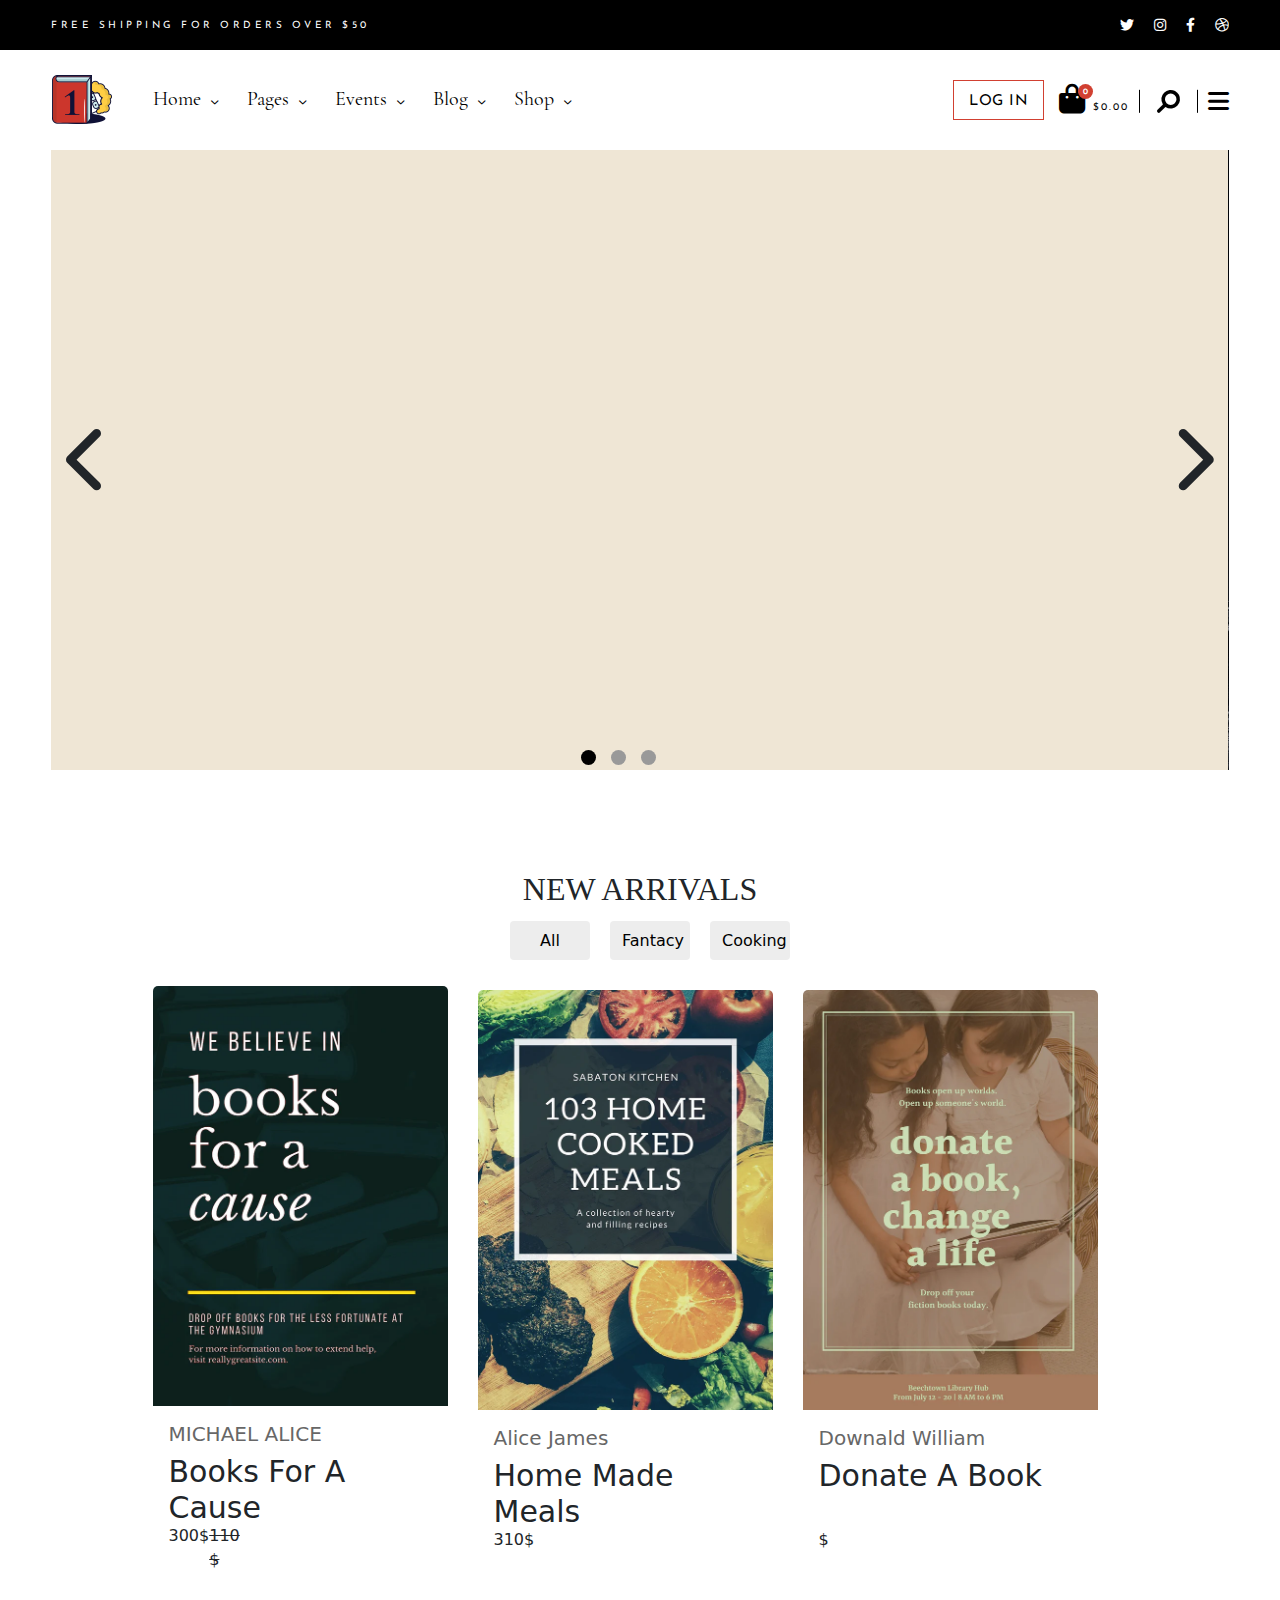
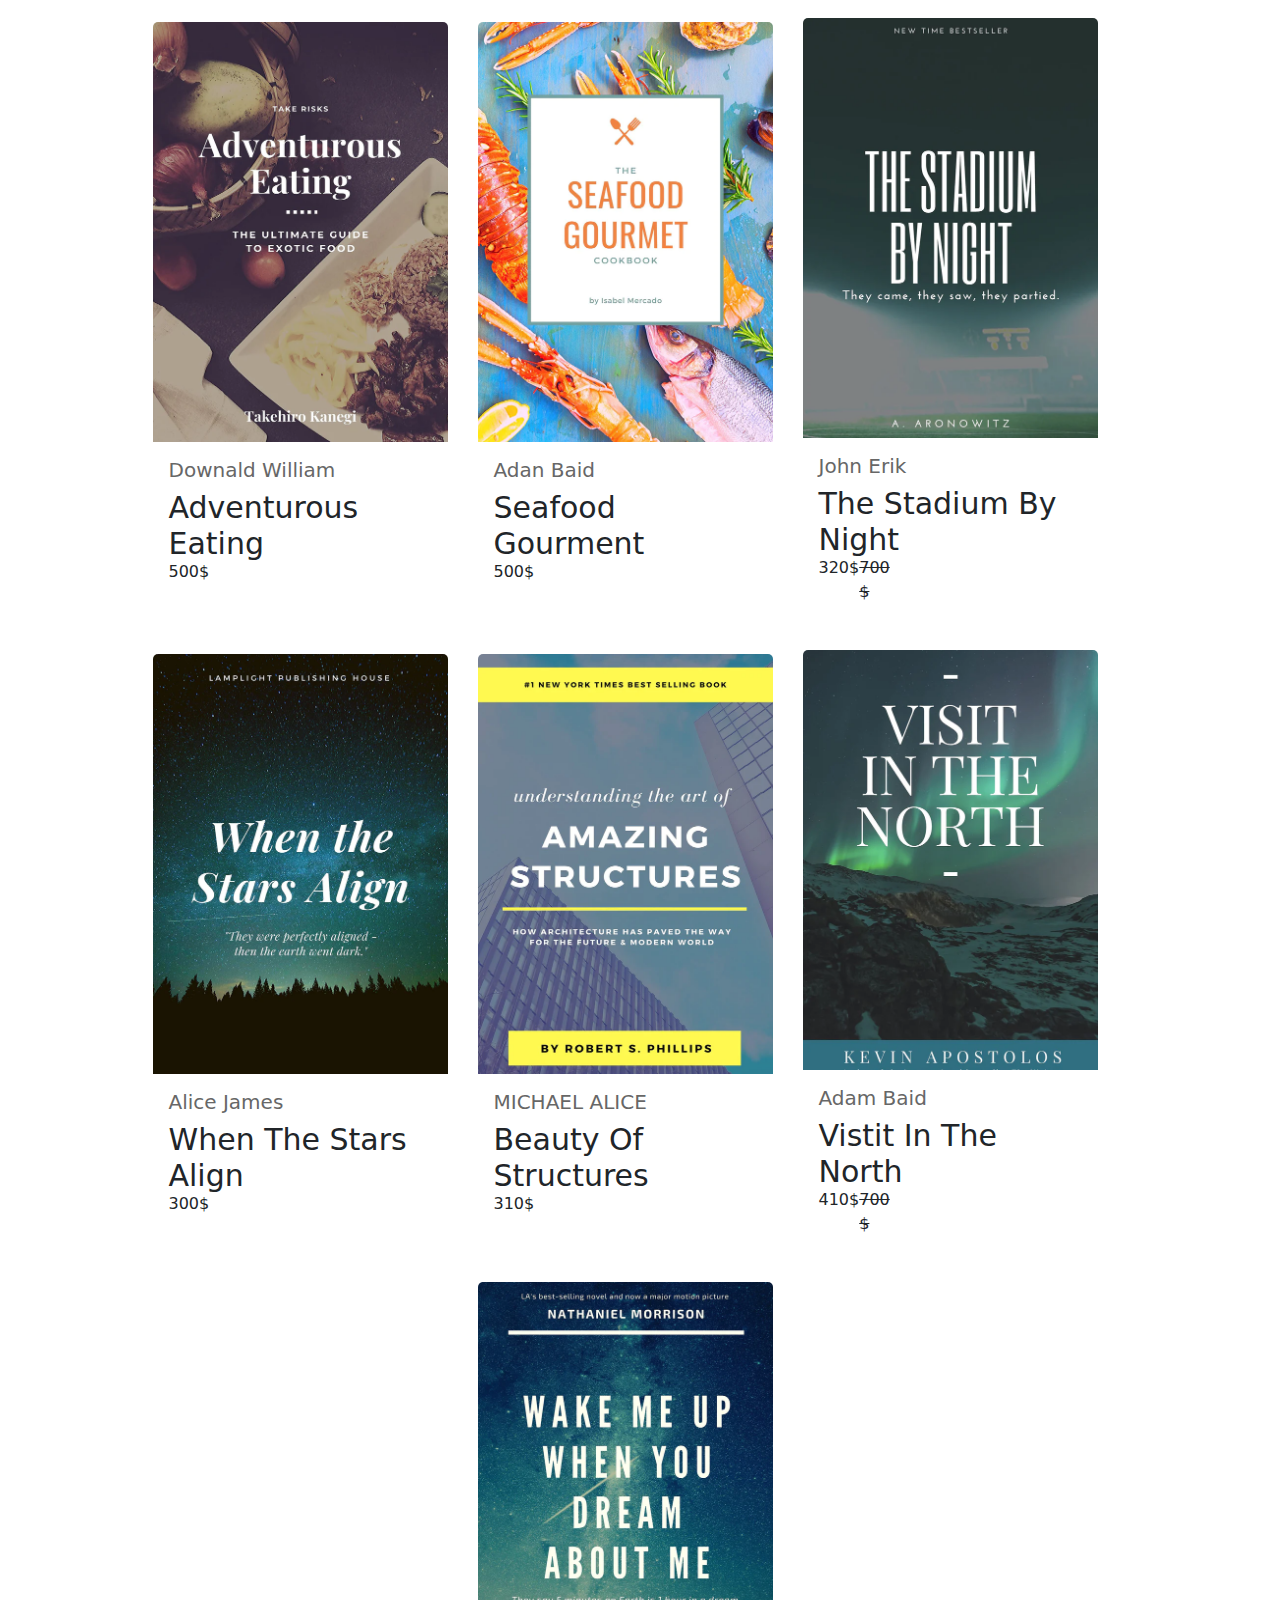
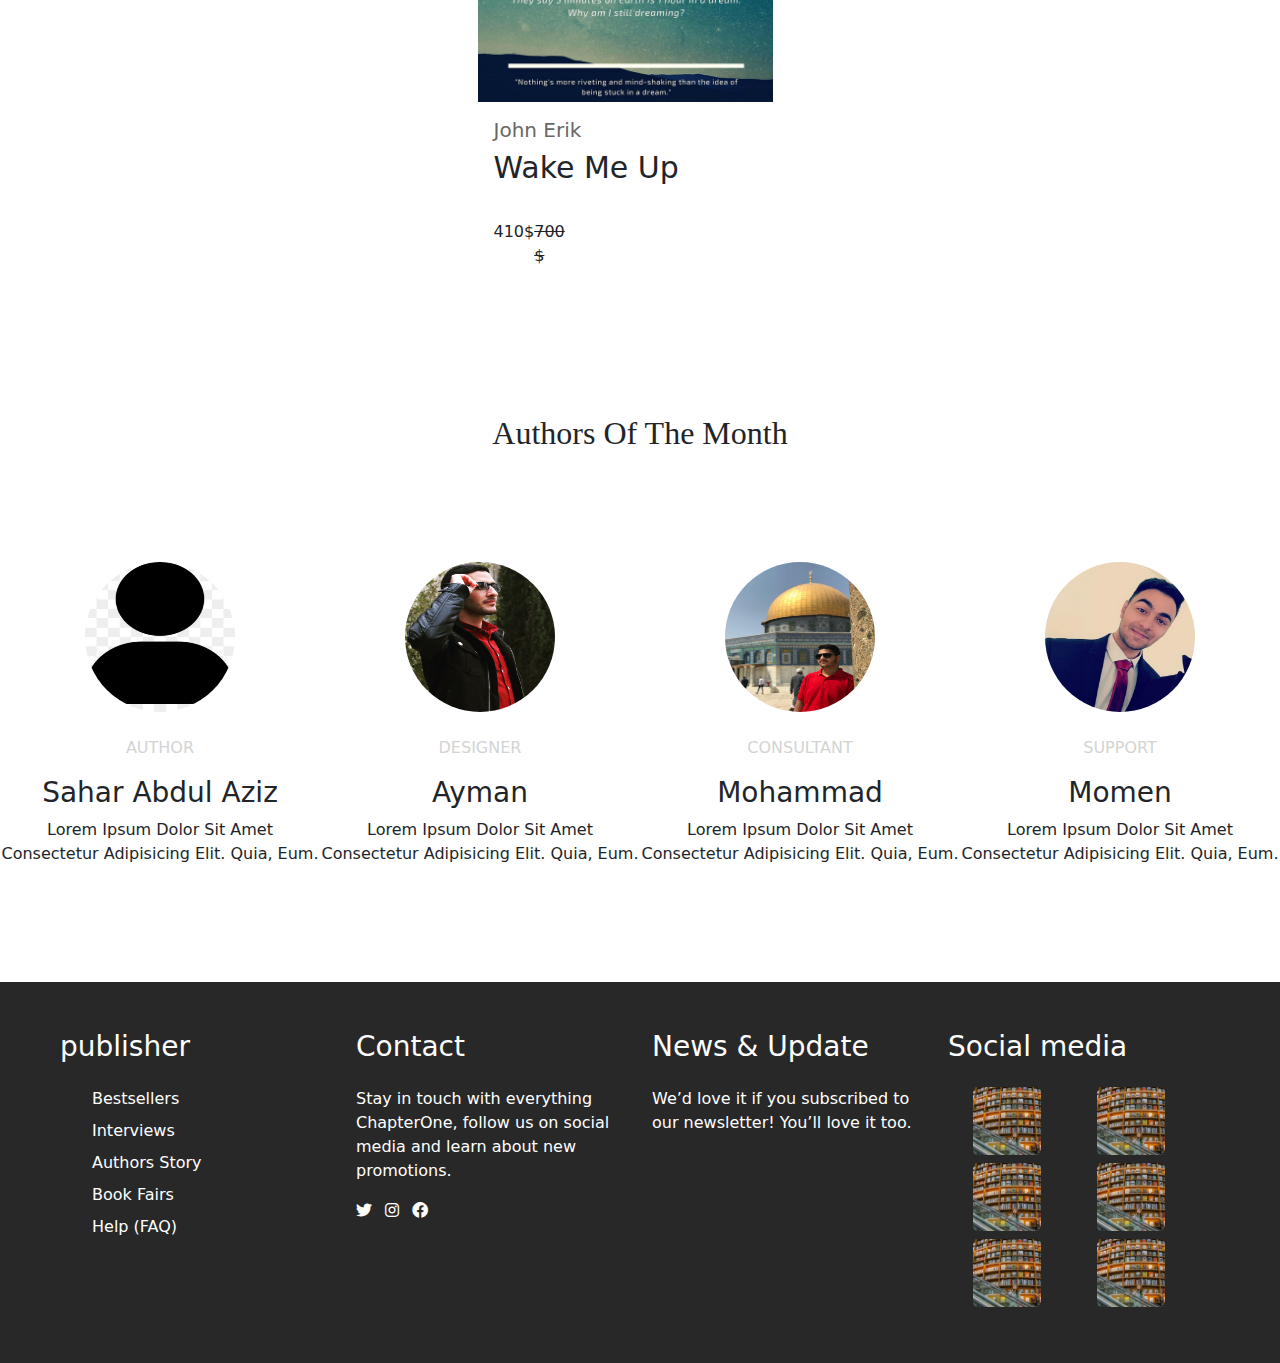
==== bookstore/index.htm @ ba1a552e "book store" ====
<!DOCTYPE html>
<html class="html" lang="en">

<head>
    <meta charset="UTF-8">
    <meta http-equiv="X-UA-Compatible" content="IE=edge">
    <meta name="viewport" content="width=device-width, initial-scale=1.0">
    <title>Bookstore</title>
    <link rel="stylesheet" href="./assets/css/all.min.css">
    <link rel="stylesheet" href="./assets/css/bootstrap.min.css">
    <link rel="stylesheet" href="./assets/css/bookstore-Style.css">
    <link rel="stylesheet" href="./assets/css/style_responsive.css">
    <link rel="stylesheet" href="assets/css/authors.css">
    <!--Custom  Books css -->
    <link rel="stylesheet" href="./assets/css/books.style.css">
    <!--responsive Books custom css-->
    <link rel="stylesheet" href="./assets/css/books.responsive.css">
</head>

<body>
    <div class="dark-overlay"> 
        <header>
            <div class="container-fluid g-0 topBlackLayerContainer">
                <div class="container topBlackLayer">
                    <div><p>free shipping for orders over $50</p></div>
                    <div class="top-Icons">
                        <a href="#"><i class="fa-brands fa-twitter top-icon"></i></a>
                        <a href="#"><i class="fa-brands fa-instagram top-icon"></i></a>
                        <a href="#"><i class="fa-brands fa-facebook-f top-icon"></i></a>
                        <a href="#"><i class="fa-brands fa-dribbble top-icon"></i></a>
                    </div>
                </div>
            </div>
            <div class="container-fluid g-0 navbar-container">
                <nav class="row flex-nowrap g-0 nav-bar-parent">
                    <div class=" brand-img-div">
                        <img class="brand-img" src="img/logo.png">
                    </div>
                    <!-- media qurey-->
                    <div class="sublist-icon-div">
                        <a href="#">
                            <i class="fa-solid fa-bars nav-bar-sublist-icon"></i>
                        </a>
                    </div>
                    <div class="tabs-parent rounded shadow">
                            <div class="tabs-parent-div">
                                <ul class="tabs-list-parent">
                                    <li class="tab-item tab-item-arrow">
                                        <a class="tab-item-link" href="#">home</a>
                                        <div class="home-first-level-sublist-div shadow rounded">
                                            <ul class="home-first-level-sublist-parent">
                                                <li class="home-first-level-sublist-item"><a class="home-first-level-sublist-item-link" href="index.htm">main home</a></li>
                                                <li class="home-first-level-sublist-item"><a class="home-first-level-sublist-item-link" href="#">best selling author</a></li>
                                                <li class="home-first-level-sublist-item"><a class="home-first-level-sublist-item-link" href="#">audiobook home</a></li>
                                                <li class="home-first-level-sublist-item"><a class="home-first-level-sublist-item-link" href="#">children's book</a></li>
                                                <li class="home-first-level-sublist-item"><a class="home-first-level-sublist-item-link" href="#">left menu home</a></li>
                                                <li class="home-first-level-sublist-item"><a class="home-first-level-sublist-item-link" href="#">grid home</a></li>
                                                <li class="home-first-level-sublist-item"><a class="home-first-level-sublist-item-link" href="#">landing</a></li>
                                            </ul>
                                        </div>
                                    </li>
                                    <li class="tab-item tab-item-arrow">
                                        <a class="tab-item-link" href="#">pages</a>
                                        <div class="pages-first-level-sublist-div shadow rounded">
                                            <ul class="pages-first-level-sublist-parent">
                                                <li class="pages-first-level-sublist-item"><a class="pages-first-level-sublist-link" href="#">home panael</a></li>
                                                <li class="pages-first-level-sublist-item"><a class="pages-first-level-sublist-link" href="#">our events</a></li>
                                                <li class="pages-first-level-sublist-item"><a class="pages-first-level-sublist-link" href="#">coming soon</a></li>
                                                <li class="pages-first-level-sublist-item"><a class="pages-first-level-sublist-link" href="#">order page</a></li>
                                                <li class="pages-first-level-sublist-item"><a class="pages-first-level-sublist-link" href="#">contact us</a></li>
                                                <li class="pages-first-level-sublist-item"><a class="pages-first-level-sublist-link" href="#">pricing options</a></li>
                                                <li class="pages-first-level-sublist-item"><a class="pages-first-level-sublist-link" href="#">faq page</a></li>
                                            </ul>
                                        </div>
        
                                    </li>
                                    <li class="tab-item tab-item-arrow">
                                        <a class="tab-item-link" href="#">events</a>
                                        <div class="events-first-level-sublist-div shadow rounded">
                                            <ul class="events-first-level-sublist-parent">
                                                <li class="events-first-level-sublist-item"><a class="events-first-level-sublist-link" href="#">event dates</a></li>
                                                <li class="events-first-level-sublist-item"><a class="events-first-level-sublist-link" href="#">event single</a></li>
                                            </ul>   
                                        </div>     
                                    </li>
                                    <li class="tab-item tab-item-arrow">
                                        <a class="tab-item-link" href="#">blog</a>
                                        <div class="blog-tab-container">
                                            <div class="blog-first-level-sublist-div shadow rounded">
                                                <ul class="blog-first-level-sublist-parent">
                                                    <li class="blog-first-level-sublist-item"><a class="blog-first-level-sublist-link" href="#">right sidebar</a></li>
                                                    <li class="blog-first-level-sublist-item"><a class="blog-first-level-sublist-link" href="#">left sidebar</a></li>
                                                    <li class="blog-first-level-sublist-item"><a class="blog-first-level-sublist-link" href="#">no sidebar</a></li>
                                                    <li class="blog-first-level-sublist-item right-arrow">
                                                        <a class="blog-first-level-sublist-link" href="#">blog singles</a>
                                                        <div class="blog-second-level-sublist-div shadow rounded">
                                                            <ul class="blog-second-level-sublist-parent">
                                                                <li class="blog-second-level-sublist-item"><a class="blog-second-level-sublist-link" href="#">standard</a></li>
                                                                <li class="blog-second-level-sublist-item"><a class="blog-second-level-sublist-link" href="#">no sidebar</a></li>
                                                                <li class="blog-second-level-sublist-item"><a class="blog-second-level-sublist-link" href="#">gallery</a></li>
                                                                <li class="blog-second-level-sublist-item"><a class="blog-second-level-sublist-link" href="#">quote</a></li>
                                                                <li class="blog-second-level-sublist-item"><a class="blog-second-level-sublist-link" href="#">link</a></li>
                                                                <li class="blog-second-level-sublist-item"><a class="blog-second-level-sublist-link" href="#">audio</a></li>
                                                                <li class="blog-second-level-sublist-item"><a class="blog-second-level-sublist-link" href="#">video</a></li>
                                                            </ul>
                                                        </div>
                                                    </li>
                                                </ul>
                                            </div>
                                        </div>
                                    </li>
                                    <li class="tab-item tab-item-arrow">
                                        <a class="tab-item-link" href="#">shop</a>
                                        <div class="shop-tab-container">
                                            <div class="shop-first-level-sublist-div shadow rounded">
                                                <ul class="shop-first-level-sublist-parent">
                                                    <li class="shop-first-level-sublist-item"><a class="shop-first-level-sublist-link" href="#">product list</a></li>
                                                    <li class="shop-first-level-sublist-item right-arrow">
                                                        <a class="shop-first-level-sublist-link" href="#">product singles</a>
                                                        <div class="shop-second-level-sublist-div product-singles-div rounded shadow">
                                                            <ul class="shop-second-level-sublist-parent">
                                                                <li class="shop-second-level-sublist-item"><a class="shop-second-level-sublist-link" href="#">standard</a></li>
                                                                <li class="shop-second-level-sublist-item"><a class="shop-second-level-sublist-link" href="#">grouped</a></li>
                                                                <li class="shop-second-level-sublist-item"><a class="shop-second-level-sublist-link" href="#">variable</a></li>
                                                                <li class="shop-second-level-sublist-item"><a class="shop-second-level-sublist-link" href="#">virtual</a></li>
                                                                <li class="shop-second-level-sublist-item"><a class="shop-second-level-sublist-link" href="#">external</a></li>
                                                                <li class="shop-second-level-sublist-item"><a class="shop-second-level-sublist-link" href="#">downloadable</a></li>
                                                                <li class="shop-second-level-sublist-item"><a class="shop-second-level-sublist-link" href="#">new</a></li>
                                                                <li class="shop-second-level-sublist-item"><a class="shop-second-level-sublist-link" href="#">on sale</a></li>
                                                                <li class="shop-second-level-sublist-item"><a class="shop-second-level-sublist-link" href="#">out of stock</a></li>
                                                            </ul>
                                                        </div>
                                                    </li>
                                                    <li class="shop-first-level-sublist-item layouts-right-arrow">
                                                        <a class="shop-first-level-sublist-link" href="#">layouts</a>
                                                        <div class="shop-second-level-sublist-div shadow rounded layouts-div">
                                                            <ul class="shop-second-level-sublist-parent rounded shadow">
                                                                <li class="shop-second-level-sublist-item"><a class="shop-second-level-sublist-link" href="#">two columns</a></li>
                                                                <li class="shop-second-level-sublist-item"><a class="shop-second-level-sublist-link" href="#">three columns</a></li>
                                                                <li class="shop-second-level-sublist-item"><a class="shop-second-level-sublist-link" href="#">four columns</a></li>
                                                                <li class="shop-second-level-sublist-item"><a class="shop-second-level-sublist-link" href="#">four col. wide</a></li>
                                                                <li class="shop-second-level-sublist-item"><a class="shop-second-level-sublist-link" href="#">five col. wide</a></li>
                                                                <li class="shop-second-level-sublist-item"><a class="shop-second-level-sublist-link" href="#">six col. wide</a></li>
                                                            </ul>
                                                        </div>
                                                    </li>
                                                    <li class="shop-first-level-sublist-item pages-div-rigth-arrow">
                                                        <a class="shop-first-level-sublist-link" href="#">pages</a>
                                                        <div class="shop-second-level-sublist-div rounded shadow pages-div">
                                                            <ul class="shop-second-level-sublist-parent">
                                                                <li class="shop-second-level-sublist-item"><a class="shop-second-level-sublist-link" href="#">cart</a></li>
                                                                <li class="shop-second-level-sublist-item"><a class="shop-second-level-sublist-link" href="#">checkout</a></li>
                                                                <li class="shop-second-level-sublist-item"><a class="shop-second-level-sublist-link" href="#">my account</a></li>
                                                            </ul>
                                                        </div>
                                                    </li>
                                                </ul>
                                            </div>
                                        </div>
                                    </li>
                                    <li class="tab-item admn-tab-java tab-item-arrow rounded">
                                        <a class="tab-item-link" href="#">admin</a>
                                        <div class="admin-first-level-sublist-div shadow rounded">
                                            <ul class="admin-first-level-sublist-parent">
                                                <li class="admin-first-level-sublist-item"><a class="admin-first-level-sublist-link" href="booksList.html">books list</a></li>
                                                <li class="admin-first-level-sublist-item"><a class="admin-first-level-sublist-link" href="authors.html">authors</a></li>
                                                <li class="admin-first-level-sublist-item"><a class="admin-first-level-sublist-link" href="addBook.html">add book</a></li>
                                            </ul>
                                        </div>
                                    </li>
                                </ul>
                            </div>
                    </div>
                    <!-- end of media query  -->
                    <div class="nav-bar-list-items-div">
                        <ul class="nav-bar-list-parent">
                            <li class="nav-bar-list-item">
                                <a class="nav-bar-list-item-link" href="#">home</a>
                                <div class="home-tab rounded shadow">
                                    <ul class="dropdown-list">
                                        <li class="dropdown-list-item"><a class="dropdown-list-item-link" id="first-item-in-the-list" href="index.htm">main home</a></li>
                                        <li class="dropdown-list-item"><a class="dropdown-list-item-link" href="#">bestselling author</a></li>
                                        <li class="dropdown-list-item"><a class="dropdown-list-item-link" href="#">audiobook home</a></li>
                                        <li class="dropdown-list-item"><a class="dropdown-list-item-link" href="#">childern's books</a></li>
                                        <li class="dropdown-list-item"><a class="dropdown-list-item-link" href="#">left menu home</a></li>
                                        <li class="dropdown-list-item"><a class="dropdown-list-item-link" href="#">grid home</a></li>
                                        <li class="dropdown-list-item"><a class="dropdown-list-item-link" href="#">landing</a></li>
                                    </ul>
                                </div>
                            </li>
                            <li class="nav-bar-list-item">
                                <a class="nav-bar-list-item-link" href="#">pages</a>
                                <div class="pages-tab rounded shadow">
                                    <ul class="dropdown-list">
                                        <li class="dropdown-list-item"><a class="dropdown-list-item-link" href="#">about me</a></li>
                                        <li class="dropdown-list-item"><a class="dropdown-list-item-link" href="#">about us</a></li>
                                        <li class="dropdown-list-item"><a class="dropdown-list-item-link" href="#">our events</a></li>
                                        <li class="dropdown-list-item"><a class="dropdown-list-item-link" href="#">our premises</a></li>
                                        <li class="dropdown-list-item"><a class="dropdown-list-item-link" href="#">coming soon</a></li>
                                        <li class="dropdown-list-item"><a class="dropdown-list-item-link" href="#">orderpage</a></li>
                                        <li class="dropdown-list-item"><a class="dropdown-list-item-link" href="#">contact us</a></li>
                                        <li class="dropdown-list-item"><a class="dropdown-list-item-link" href="#">pricing options</a></li>
                                        <li class="dropdown-list-item"><a class="dropdown-list-item-link" href="#">faq page</a></li>
                                        <li class="dropdown-list-item"><a class="dropdown-list-item-link" href="#">404 error page</a></li>
                                    </ul>
                                </div>
                            </li>
                            <li class="nav-bar-list-item">
                                <a class="nav-bar-list-item-link" href="#">events</a>
                                <div class="events-tab rounded shadow">
                                    <ul class="dropdown-list">
                                        <li class="dropdown-list-item"><a class="dropdown-list-item-link" href="#">event dates</a></li>
                                        <li class="dropdown-list-item"><a class="dropdown-list-item-link" href="#">event single</a></li>
                                    </ul>
                                </div>
                            </li>
                            <li class="nav-bar-list-item">
                                <a class="nav-bar-list-item-link" href="#">blog</a>
                                <div class="blog-overlay">
                                    <ul class="dropdown-blog-items rounded shadow">
                                        <li class="dropdown-blog-item"><a class="dropdown-list-item-link" href="#">right sidebar</a></li>
                                        <li class="dropdown-blog-item"><a class="dropdown-list-item-link" href="#">left sidebar</a></li>
                                        <li class="dropdown-blog-item"><a class="dropdown-list-item-link" href="#">no sidebar</a></li>
                                        <li class="sublist-hvr"><a class="dropdown-item-sublist-a" href="#">blog singles</a>
                                            <ul class="sublist-dropdown-parent rounded shadow">
                                                <li class="sublist-dropdown-item"><a class="sublist-dropdown-item-a" href="#">standard</a></li>
                                                <li class="sublist-dropdown-item"><a class="sublist-dropdown-item-a" href="#">no sidebar</a></li>
                                                <li class="sublist-dropdown-item"><a class="sublist-dropdown-item-a" href="#">gallery</a></li>
                                                <li class="sublist-dropdown-item"><a class="sublist-dropdown-item-a" href="#">quote</a></li>
                                                <li class="sublist-dropdown-item"><a class="sublist-dropdown-item-a" href="#">link</a></li>
                                                <li class="sublist-dropdown-item"><a class="sublist-dropdown-item-a" href="#">audio</a></li>
                                                <li class="sublist-dropdown-item"><a class="sublist-dropdown-item-a" href="#">video</a></li>
                                            </ul>
                                        </li>
                                    </ul>
                                </div>
                            </li>
                            <li class="nav-bar-list-item">
                                <a class="nav-bar-list-item-link" href="#">shop</a>
                                <div class="shop-overlay">
                                    <ul class="shop-items-parent rounded shadow">
                                    <li class="shop-item"><a class="shop-item-a" href="#">product list</a></li>
                                    <li class="shop-item shop-item-product-singles-arrow-hvr"><a class="shop-item-a" href="#">product singles</a>
                                        <ul class="products-sublist-parent rounded shadow">
                                           <li class="products-sublist-item"><a class="products-sublist-item-a" href="#">standard</a></li>
                                           <li class="products-sublist-item"><a class="products-sublist-item-a" href="#">grouped</a></li>
                                           <li class="products-sublist-item"><a class="products-sublist-item-a" href="#">variable</a></li>
                                           <li class="products-sublist-item"><a class="products-sublist-item-a" href="#">virtula</a></li>
                                           <li class="products-sublist-item"><a class="products-sublist-item-a" href="#">external</a></li>
                                           <li class="products-sublist-item"><a class="products-sublist-item-a" href="#">downloadable</a></li>
                                           <li class="products-sublist-item"><a class="products-sublist-item-a" href="#">new</a></li>
                                           <li class="products-sublist-item"><a class="products-sublist-item-a" href="#">on sale</a></li>
                                           <li class="products-sublist-item"><a class="products-sublist-item-a" href="#">out of stock</a></li>
                                        </ul>
                                    </li>
                                    <li class="shop-item shop-item-layouts-arrow-hvr"><a class="shop-item-a" href="#">layouts</a>
                                        <ul class="layouts-sublist-parent rounded shadow">
                                           <li class="layouts-sublist-item"><a class="layouts-sublist-item-a" href="#">tow columns</a></li>
                                           <li class="layouts-sublist-item"><a class="layouts-sublist-item-a" href="#">three columns</a></li>
                                           <li class="layouts-sublist-item"><a class="layouts-sublist-item-a" href="#">four columns</a></li>
                                           <li class="layouts-sublist-item"><a class="layouts-sublist-item-a" href="#">four col. wide</a></li>
                                           <li class="layouts-sublist-item"><a class="layouts-sublist-item-a" href="#">five col. wide</a></li>
                                           <li class="layouts-sublist-item"><a class="layouts-sublist-item-a" href="#">six col. wide</a></li>
                                        </ul>
                                    </li>
                                    <li class="shop-item shop-item-pages-arrow-hvr"><a class="shop-item-a" href="#">pages</a>
                                        <ul class="pages-sublist-parent rounded shadow">
                                           <li class="pages-sublist-item"><a class="pages-sublist-item-a" href="#">cart</a></li>
                                           <li class="pages-sublist-item"><a class="pages-sublist-item-a" href="#">checkout</a></li>
                                           <li class="pages-sublist-item"><a class="pages-sublist-item-a" href="#">my account</a></li>
                                        </ul>
                                    </li>
                                    </ul>
                                </div>
                            </li>
                            <li class="nav-bar-list-item admn-tab-java rounded">
                                <a class="nav-bar-list-item-link" href="#">admin</a>
                                <div class="admin-tab  rounded shadow">
                                    <ul class="dropdown-list">
                                        <li class="dropdown-list-item"><a class="dropdown-list-item-link" href="booksList.html">books list</a></li>
                                        <li class="dropdown-list-item"><a class="dropdown-list-item-link" href="authors.html">authors</a></li>
                                        <li class="dropdown-list-item"><a class="dropdown-list-item-link" href="addBook.html">add book</a></li>
                                    </ul>
                                </div>
                            </li>
                        </ul>
                    </div>
                    <div class="login-btn-div">
                        <button class="login-btn" type="button"></button>
                    </div> 
                    <div class="nav-bar-utilities-div">
                        <div class="nav-bar-utilities-parent">
                            <div class="div first-icon-div icon-div">
                                <a href="#">
                                    <i class="fa-solid fa-bag-shopping nav-bar-shopping-bag-icon utility-icon">
                                    <span class="shopping-bag-counter">0</span>
                                    </i>
                                </a>
                            </div>
                            <div class="div second-icon-div icon-div"><a href="#">
                                <i class="fa-solid fa-magnifying-glass nav-bar-search-icon utility-icon"></i>
                            </a></div>
                            <!-- media query -->
                            <div class="sidebar-left-arrow-icon-div">
                                <i class="fa-solid fa-circle-chevron-left sidebar-left-arrow-icon"></i>
                            </div>
                            <!-- end of media query -->
                            <div class="div third-icon-div icon-div">
                                <a href="#">
                                    <i class="fa-solid fa-bars nav-bar-menu-icon utility-icon"></i>
                                </a>
                            </div>
                        </div>
                    </div>
                </nav>  
            </div>
            <div class="container-fluid g-0 carousel-slider-container">
                <div class="carousel-slider-parent">
                    <i class="fa-solid fa-chevron-right carosusel-right-arrow"></i>
                    <i class="fa-solid fa-chevron-left carosusel-left-arrow"></i>
                    <div class="carousel-bullet-keys-div">
                        <span class="carousel-bullet-key"></span>
                        <span class="carousel-bullet-key"></span>
                        <span class="carousel-bullet-key"></span>
                    </div>
                    <div class="images-container">
                        <div class="img-div flex-grow-0 flex-shrink-0 IMAGINE-CLONE"> 

                        </div>
                        <div class="adam-wolf-img-parent img-div flex-grow-0 flex-shrink-0">
                            <div class="adam-wolf-inner-container">
                                <div class="adam-wolf-img-div adam-wolf-img-div-animation"><img src="img/adam-wolf.png"></div>
                                <div class="love-img-div love-img-div-animation"><img src="img/love.png"></div>
                                <div class="red-circle-div red-circle-div-animation"><img src="img/red-circle1.png"></div>
                                <div class="eiffel-tower-div love-img-div-animation"><img src="img/eiffel-tower.png"></div>
                                <div class="adam-wolf-para-pool">
                                    <p class="adam-wolf-para-pool-1st-para-animation">it's chapter one </p>
                                    <p class="adam-wolf-para-pool-2nd-para-animation">We love literature</p>
                                    <p class="adam-wolf-para-pool-3rd-para-animation">Lorem ipsum dolor sit amet, consectetur adipisicing elit, sed do eiusmod tempor incididunt ut labore et dolore magna</p>
                                </div>
                                <button class="adam-wolf-read-more-btn adam-wolf-read-more-btn-animation" type="button">read more</button>  
                            </div>
                        </div>
                        <div class="night-img-parent img-div flex-grow-0 flex-shrink-0">
                            <div class="night-img-div">
                                <img src="img/night-wallpaper.jpg">
                            </div>
                            <div class="moon-para-div">
                                <p>it's chapter one</p>
                            </div>
                            <div class="night-img-second-para">
                                <p>your world of words</p>
                            </div>
                            <div class="night-img-third-para">
                                <p>Lorem ipsum dolor sit amet consectetur, adipisicing elit. Aperiam at nisi voluptatibus, odit laborum dolore temporibus necessitatibus quisquam!</p>
                            </div>
                            <button class="night-img-read-more-btn" type="button">read more</button> 
                        </div>
                        <div class="imagine-img-parent img-div flex-grow-0 flex-shrink-0">
                            <div class="imagine-inner-container">
                                <div class="imagine-img-div">
                                    <img src="img/home-2-slide-3-image-1b.jpg">
                                </div>
                                <div class="red-circle-imagine-div">
                                    <img src="img/red-circle1.png">
                                </div>
                                <div class="imagine-para-pool">
                                    <p>it's chapter one </p>
                                    <p>The all-time classics</p>
                                    <p>Lorem ipsum dolor sit amet, consectetur adipisicing elit, sed do eiusmod tempor incididunt ut labore et dolore magna</p>
                                </div>
                                <button class="imagine-read-more-btn" type="button">read more</button>
                            </div> 
                        </div>
                        <div class="img-div flex-grow-0 flex-shrink-0  ADAMWOLF-CLONE"></div>
                    </div>
               </div>
            </div>
        </header>
         <!-- show Books -->
    <div>
        <h2>New Arrivals </h2>
        <div class="btns-container">
            <button type="button" id="all">All </button>
            <button type="button" id="fantacy">Fantacy </button>
            <button type="button" id="cooking">Cooking</button>

        </div>
        <div class="arrivals" id="arrivals"> </div>
    </div>

    <!-- authors---------------------------------------------------------------------------------------------------------------->

    <div class="main-author-container">
        <!--start our services -->
        <div class="authors-paras">
           <!-- <p class="text-center text-uppercase">o u r  s e r v i c e s</p> -->
           <h2 class="text-center text-capitalize">authors of the month</h2> 
       </div>
   
       <div class="theTeam d-flex justify-content-center">
          
       </div>
       <div class="add-course d-none">  
        <div class="container">
           <h1 class="curd-title">edit authors</h1>
        <div><label for="title">Title</label></div>
        <input   class="inputs title_input form-control " type="text" placeholder="Title"  id="title">
        <div class="labelError"><label for="title" class="text-danger">Please start with capital letter!, this input should not include numbers or !@#$%^&*()_+{}|":?>/*-+</label></div>
        <!-- <div class="error">please start with capital later</div> -->
        <label for="">Name</label>
        <input class="inputs name form-control "  type="text" placeholder="Name"  id="authorName">
        <div class="labelErrorF"><label for="authorName" class="text-danger">Please start with capital letter!, this input should not include numbers or !@#$%^&*()_+{}|":?>/*-+</label></div>
        <label for="">Author Info</label>
        <textarea class="inputs authorInfo form-control " placeholder="Author Info" id="authorInfoTextA"></textarea>
        <div class="labelErrorS">
            <label for="authorInfo" class="text-danger">Please start with capital letter!, this input should not include numbers or !@#$%^&*()_+{}|":?>/*-+</label>
        </div>
        <div class="container btns-div d-flex">
            <button class="add_btn btn btn-primary" id="click" disabled >Add author</button>
            <button class="clr-btn btn btn-danger">clear all</button>
            <button class="input-file-selector btn btn-outline-dark">choose image</button>
            <input type="file" class="img-file" id="image-file">
        </div>
        </div>
        </div>
    </div>
    <table class="border border-1 border-dark table table-dark table-striped w-100 d-none" cellspacing="0">
        <thead>
            <tr>
                <th>#</th>
                <th>title</th>
                <th>name</th>
                <th>info</th>
                <th>image</th>
                <th>update</th>
                <th>delete</th>
            </tr>
        </thead>

         <tbody id="data">
    
        </tbody> 
    </table>

    <footer>
        <div class="footer-info text-white p-5">
            <div class="container">
                <div class="row">
                    <div class="col-lg-3">
                        <h3>publisher</h3>
                        <ul class="publisher-item mt-4">
                            <li class="pb-2"><a href="#" class="text-decoration-none text-white">Bestsellers</a></li>
                            <li class="pb-2"><a href="#" class="text-decoration-none text-white">Interviews</a></li>
                            <li class="pb-2"><a href="#" class="text-decoration-none text-white">Authors Story</a></li>
                            <li class="pb-2"><a href="#" class="text-decoration-none text-white">Book Fairs</a></li>
                            <li class="pb-2"><a href="#" class="text-decoration-none text-white">Help (FAQ)</a></li>

                        </ul>
                    </div>
                    <div class="col-lg-3">
                        <div>
                            <h3>Contact</h3>
                            <p class="mt-4">Stay in touch with everything ChapterOne, follow us on social media and
                                learn about new promotions.</p>
                        </div>
                        <div>
                            <a href="#" class="pe-2 text-white"><i class="fa-brands fa-twitter"></i></a>
                            <a href="#" class="pe-2 text-white"><i class="fa-brands fa-instagram"></i></a>
                            <a href="#" class="pe-2 text-white"><i class="fa-brands fa-facebook"></i> </a>
                        </div>
                    </div>
                    <div class="col-lg-3">
                        <h3>News & Update</h3>
                        <p class="mt-4">We’d love it if you subscribed to our newsletter! You’ll love it too.</p>

                    </div>
                    <div class="col-lg-3">
                        <h3>Social media</h3>
                        <div class="mt-4 d-flex  flex-wrap justify-content-evenly ">
                            <a href="#" target="_blank" class="card  bg-dark mb-2  social-img text-white">
                                <img src="img/1.jpg" class="card-img" alt="...">
                                <div class="card-img-overlay  ">
                                    <p>insta</p>
                                </div>

                            </a>
                            <a href="#" target="_blank" class="card  bg-dark mb-2  social-img text-white" >
                                <img src="img/1.jpg" class="card-img" alt="...">
                                <div class="card-img-overlay  ">
                                    <p>insta</p>
                                </div>

                            </a>
                            <a href="#" target="_blank" class="card  bg-dark mb-2  social-img text-white">
                                <img src="img/1.jpg" class="card-img" alt="...">
                                <div class="card-img-overlay  ">
                                    <p>insta</p>
                                </div>

                            </a>
                            <a href="#" target="_blank" class="card  bg-dark mb-2  social-img text-white">
                                <img src="img/1.jpg" class="card-img" alt="...">
                                <div class="card-img-overlay  ">
                                    <p>insta</p>
                                </div>

                            </a>
                            <a href="#" target="_blank" class="card  bg-dark mb-2  social-img text-white">
                                <img src="img/1.jpg" class="card-img" alt="...">
                                <div class="card-img-overlay  ">
                                    <p>insta</p>
                                </div>

                            </a>
                            <a href="#" target="_blank" class="card  bg-dark mb-2  social-img text-white">
                                <img src="img/1.jpg" class="card-img" alt="...">
                                <div class="card-img-overlay  ">
                                    <p>insta</p>
                                </div>

                            </a>
                        </div>
                    </div>
                </div>
            </div>
        </div>
    </footer>
    </div>
    <!-- second nav bar -->
    <div class="container-fluid g-0 second-navbar-container shadow rounded">
        <nav class="row flex-nowrap g-0 nav-bar-parent">
            <div class=" brand-img-div">
                <img class="brand-img" src="img/logo.png">
            </div>
            <div class="nav-bar-list-items-div">
                <ul class="nav-bar-list-parent">
                    <li class="nav-bar-list-item">
                        <a class="nav-bar-list-item-link" href="#">home</a>
                        <div class="home-tab-second-navbar">
                            <ul class="dropdown-list">
                                <li class="dropdown-list-item"><a class="dropdown-list-item-link" id="first-item-in-the-list" href="index.htm">main home</a></li>
                                <li class="dropdown-list-item"><a class="dropdown-list-item-link" href="#">bestselling author</a></li>
                                <li class="dropdown-list-item"><a class="dropdown-list-item-link" href="#">audiobook home</a></li>
                                <li class="dropdown-list-item"><a class="dropdown-list-item-link" href="#">childern's books</a></li>
                                <li class="dropdown-list-item"><a class="dropdown-list-item-link" href="#">left menu home</a></li>
                                <li class="dropdown-list-item"><a class="dropdown-list-item-link" href="#">grid home</a></li>
                                <li class="dropdown-list-item"><a class="dropdown-list-item-link" href="#">landing</a></li>
                            </ul>
                        </div>
                    </li>
                    <li class="nav-bar-list-item">
                        <a class="nav-bar-list-item-link" href="#">pages</a>
                        <div class="pages-tab-second-navbar">
                            <ul class="dropdown-list">
                                <li class="dropdown-list-item"><a class="dropdown-list-item-link" href="#">about me</a></li>
                                <li class="dropdown-list-item"><a class="dropdown-list-item-link" href="#">about us</a></li>
                                <li class="dropdown-list-item"><a class="dropdown-list-item-link" href="#">our events</a></li>
                                <li class="dropdown-list-item"><a class="dropdown-list-item-link" href="#">our premises</a></li>
                                <li class="dropdown-list-item"><a class="dropdown-list-item-link" href="#">coming soon</a></li>
                                <li class="dropdown-list-item"><a class="dropdown-list-item-link" href="#">orderpage</a></li>
                                <li class="dropdown-list-item"><a class="dropdown-list-item-link" href="#">contact us</a></li>
                                <li class="dropdown-list-item"><a class="dropdown-list-item-link" href="#">pricing options</a></li>
                                <li class="dropdown-list-item"><a class="dropdown-list-item-link" href="#">faq page</a></li>
                                <li class="dropdown-list-item"><a class="dropdown-list-item-link" href="#">404 error page</a></li>
                            </ul>
                        </div>
                    </li>
                    <li class="nav-bar-list-item">
                        <a class="nav-bar-list-item-link" href="#">events</a>
                        <div class="events-tab-second-navbar">
                            <ul class="dropdown-list">
                                <li class="dropdown-list-item"><a class="dropdown-list-item-link" href="#">event dates</a></li>
                                <li class="dropdown-list-item"><a class="dropdown-list-item-link" href="#">event single</a></li>
                            </ul>
                        </div>
                    </li>
                    <li class="nav-bar-list-item">
                        <a class="nav-bar-list-item-link" href="#">blog</a>
                        <div class="blog-overlay-second-navbar">
                            <ul class="dropdown-blog-items">
                                <li class="dropdown-blog-item"><a class="dropdown-list-item-link" href="#">right sidebar</a></li>
                                <li class="dropdown-blog-item"><a class="dropdown-list-item-link" href="#">left sidebar</a></li>
                                <li class="dropdown-blog-item"><a class="dropdown-list-item-link" href="#">no sidebar</a></li>
                                <li class="sublist-hvr"><a class="dropdown-item-sublist-a" href="#">blog singles</a>
                                    <ul class="sublist-dropdown-parent">
                                        <li class="sublist-dropdown-item"><a class="sublist-dropdown-item-a" href="#">standard</a></li>
                                        <li class="sublist-dropdown-item"><a class="sublist-dropdown-item-a" href="#">no sidebar</a></li>
                                        <li class="sublist-dropdown-item"><a class="sublist-dropdown-item-a" href="#">gallery</a></li>
                                        <li class="sublist-dropdown-item"><a class="sublist-dropdown-item-a" href="#">quote</a></li>
                                        <li class="sublist-dropdown-item"><a class="sublist-dropdown-item-a" href="#">link</a></li>
                                        <li class="sublist-dropdown-item"><a class="sublist-dropdown-item-a" href="#">audio</a></li>
                                        <li class="sublist-dropdown-item"><a class="sublist-dropdown-item-a" href="#">video</a></li>
                                    </ul>
                                </li>
                            </ul>
                        </div>
                    </li>
                    <li class="nav-bar-list-item">
                        <a class="nav-bar-list-item-link" href="#">shop</a>
                        <div class="shop-overlay-second-navbar shop-overlay">
                            <ul class="shop-items-parent">
                            <li class="shop-item"><a class="shop-item-a" href="#">product list</a></li>
                            <li class="shop-item shop-item-product-singles-arrow-hvr"><a class="shop-item-a" href="#">product singles</a>
                                <ul class="products-sublist-parent">
                                   <li class="products-sublist-item"><a class="products-sublist-item-a" href="#">standard</a></li>
                                   <li class="products-sublist-item"><a class="products-sublist-item-a" href="#">grouped</a></li>
                                   <li class="products-sublist-item"><a class="products-sublist-item-a" href="#">variable</a></li>
                                   <li class="products-sublist-item"><a class="products-sublist-item-a" href="#">virtula</a></li>
                                   <li class="products-sublist-item"><a class="products-sublist-item-a" href="#">external</a></li>
                                   <li class="products-sublist-item"><a class="products-sublist-item-a" href="#">downloadable</a></li>
                                   <li class="products-sublist-item"><a class="products-sublist-item-a" href="#">new</a></li>
                                   <li class="products-sublist-item"><a class="products-sublist-item-a" href="#">on sale</a></li>
                                   <li class="products-sublist-item"><a class="products-sublist-item-a" href="#">out of stock</a></li>
                                </ul>
                            </li>
                            <li class="shop-item shop-item-layouts-arrow-hvr"><a class="shop-item-a" href="#">layouts</a>
                                <ul class="layouts-sublist-parent">
                                   <li class="layouts-sublist-item"><a class="layouts-sublist-item-a" href="#">tow columns</a></li>
                                   <li class="layouts-sublist-item"><a class="layouts-sublist-item-a" href="#">three columns</a></li>
                                   <li class="layouts-sublist-item"><a class="layouts-sublist-item-a" href="#">four columns</a></li>
                                   <li class="layouts-sublist-item"><a class="layouts-sublist-item-a" href="#">four col. wide</a></li>
                                   <li class="layouts-sublist-item"><a class="layouts-sublist-item-a" href="#">five col. wide</a></li>
                                   <li class="layouts-sublist-item"><a class="layouts-sublist-item-a" href="#">six col. wide</a></li>
                                </ul>
                            </li>
                            <li class="shop-item shop-item-pages-arrow-hvr"><a class="shop-item-a" href="#">pages</a>
                                <ul class="pages-sublist-parent">
                                   <li class="pages-sublist-item"><a class="pages-sublist-item-a" href="#">cart</a></li>
                                   <li class="pages-sublist-item"><a class="pages-sublist-item-a" href="#">checkout</a></li>
                                   <li class="pages-sublist-item"><a class="pages-sublist-item-a" href="#">my account</a></li>
                                </ul>
                            </li>
                            </ul>
                        </div>
                    </li>
                    <li class="nav-bar-list-item admn-tab-java rounded">
                        <a class="nav-bar-list-item-link" href="#">admin</a>
                        <div class="admin-tab-second-navbar  rounded shadow">
                            <ul class="dropdown-list">
                                <li class="dropdown-list-item"><a class="dropdown-list-item-link" href="booksList.html">books list</a></li>
                                <li class="dropdown-list-item"><a class="dropdown-list-item-link" href="authors.html">authors</a></li>
                                <li class="dropdown-list-item"><a class="dropdown-list-item-link" href="addBook.html">add book</a></li>
                            </ul>
                        </div>
                    </li>
                </ul>
            </div>
            <div class="login-btn-div">
                <button class="login-btn" type="button">log in</button>
            </div>
            <div class="nav-bar-utilities-div">
                <div class="nav-bar-utilities-parent">
                    <div class="icon-div second-icon-div-2nd-navbar"><a href="#">
                        <i class="fa-solid fa-magnifying-glass nav-bar-search-icon utility-icon"></i>
                    </a></div>
                    <!-- media query -->
                    <div class="sidebar-left-arrow-icon-div">
                        <i class="fa-solid fa-circle-chevron-left sidebar-left-arrow-icon"></i>
                    </div>
                    <!-- end of media query -->
                    <div class="div third-icon-div icon-div">
                        <a href="#">
                            <i class="fa-solid fa-bars nav-bar-menu-icon utility-icon"></i>
                        </a>
                    </div>
                </div>
            </div>
        </nav>
    </div>
       <!--end of second nav bar  -->

       <!-- sidebar ----------------------------------------------------------------------------------------------------------------------->
    <div class="sidebar-parent shadow rounded">
        <div class="sidebar-content">
            <div class="close-btn-sidebar-div">
                <i class="fa-solid fa-xmark close-icon"></i>
            </div>
            <div class="sidebar-conttainer">
                <div class="sidebar-img-div">
                    <img class="sidebar-img" src="img/logo-side.png">
                </div>
                <div class="side-bar-links">
                    <a class="side-bar-icon-parent" href="#"><i class="fa-solid fa-location-dot side-bar-icon"></i>Lorem ipsum dolor sit.</a>
                    <a class="side-bar-icon-parent" href="#"><i class="fa-solid fa-phone side-bar-icon"></i>00970598755328</a>
                    <a class="side-bar-icon-parent" href="#"><i class="fa-solid fa-envelope side-bar-icon"></i>Loremipsumdolor@gmail.com</a>
                </div>
                <form class="side-bar-form">
                    <input class="side-bar-email" type="email" placeholder="email">
                    <button class="side-bar-subscribe" type="submit">subscribe</button>
                </form>
                <div class="sidebar-bottom-icons-parent ">
                    <a href="#"><i class="fa-brands fa-twitter sidebar-bottom-icons"></i></a>
                    <a href="#"><i class="fa-brands fa-instagram sidebar-bottom-icons"></i></a>
                    <a href="#"><i class="fa-brands fa-facebook-f sidebar-bottom-icons"></i></a>
                    <a href="#"><i class="fa-brands fa-dribbble sidebar-bottom-icons"></i></a>
                </div>
                <div class="side-bar-bottom-para-parent">
                    <p class="side-bar-bottom-para">free shipping <br> for orders over 50%</p>
                </div> 
            </div>
        </div>
    </div>
    <!-- end of sidebar-------------------------------------------------------------------------------------------------------------------->
    <div class="popup-login-parent">
        <div class="popup-login-inner-container shadow rounded">
            <form>
                <h1>please login</h1>
                <div class="input-container">
                    <input class="username login-inputs" type="text" required>
                    <label>username</label>
                </div>
                <div class="input-container">
                    <input class="password login-inputs" type="password" required>
                    <label>password</label>
                </div>
                <button type="button" class="popup-login-btn">log in</button>
            </form>
            <p class="text">Don't have an account? <a href="#">Register</a></p>
            <div class="logged-in-popup-parent">
                <div class="logged-in-para logged-in-para-bg-animation rounded">
                    <span class="span-1"></span>
                    <span class="span-2"></span>
                    <span class="span-3"></span>
                    <span class="span-4"></span>
                    <p class="login-para">welcome admin</p>
                </div>
            </div>
        </div>
    </div> 

    <!-- end of login popup window -->


   


    <!--Bootstrap js 5-->
    <script src="assets/js/authors.js"></script>
    <script src="./assets/js/bootstrap.bundle.min.js"></script>
    <script src="./assets/js/bookstore-JavaScript.js"></script>
    <script src="./assets/js/book.js"></script>

</body>

</html>
---- bookstore/assets/css/bookstore-Style.css ----
/* GLOBAL///////////////////////////////////////////////////////////////////////////////////////////////////////////////////////////////////////////////////////////////// */
*{
    margin: 0;
    padding: 0;
    box-sizing: border-box; 
}

body{
    height: 100%;
}

:root{
    --maincolor:#d14031;
    height: fit-content !important; 
}

@font-face {
    font-family: Cormorant;
    src: url(../../Local-Fonts/Cormorant/CormorantGaramond-Regular.ttf);
}
@font-face {
    font-family: josfin;
    src: url(../../Local-Fonts/static/JosefinSans-Regular.ttf);
}

a{
    color: black;
}


/* END OF GLOBAL///////////////////////////////////////////////////////////////////////////////////////////////////////////////////////////////////////////////////////////// */


header{
    height: 100%;
    position: relative;
    margin-bottom: 100px;
}

.darken{
    filter: brightness(0.5);
}

.dark-overlay{
    background: rgb(255, 255, 255);
    width: 100%;
    height: 100%;
    transition: all 0.5s ease-in-out;
}

.topBlackLayerContainer{
    background-color: black;
    height: 50px;
    overflow: hidden;
    padding: 0 4%;
}

.topBlackLayer{
display: flex;
align-items: center;
justify-content: space-between;
margin: 0;
padding: 0;
height: 100%;
overflow: hidden;
}

.topBlackLayer div p{
    font-size: 10px;
    color: white;
    font-family: josfin;
    letter-spacing: 3.5px;
    text-transform: uppercase;
    margin: 0px 0px 0px 0px !important;
}

.top-icon{
    color: white;
    font-size: 14px;
    padding-left: 15px;
    transition: all .5s;
}

.top-icon:hover{
    color: var(--maincolor);
}
/* NAV BAR SECTION////////////////////////////////////////////////////////////////////////////////////////////////////////////////////////////////////////////////////////////// */

/* NAV BAR TABS///////////////////////////////////////////////////////////////////////////////////////////////////////////////////////////////////////////////////////////////// */

.navbar-container{
    display: flex;
    padding: 0 4%;
    margin: 0;
    height: 100px;
    align-items: center;
    transition: all 0.5s ease-in-out;
}

.nav-bar-parent{
    width: 100%;
    align-items: center;
}

.brand-img-div{
    width: 62px;
    height: 50px;
}

.brand-img{
    width: 100%;
    height: 100%;
}

.nav-bar-list-items-div{
display: flex;
align-items: center;
width: fit-content;
}

.nav-bar-list-parent{
display: flex;
flex-direction: row;
list-style-type: none;
margin: 0 !important;
padding: 0 0 0 40px !important;
}

.nav-bar-list-item{
    padding-right: 10px;
    padding-bottom: 2px;
    font-size: 20px;
    font-family: Cormorant;
    font-weight: 500;
    text-transform: capitalize;
    position: relative;
}

.nav-bar-list-item-link{
    padding: 0 19px 0 0;
    text-decoration: none;
    color: black;
    position: relative;
}
.nav-bar-list-item-link:hover{
    color: var(--maincolor);
}

.nav-bar-list-item-link::after{
    content:'\f078';
    font: normal normal normal 8.5px/1 FontAwesome;
    margin-left: 10px;
}

.login-btn-div{
    width: fit-content;
    margin-left:auto;
}

.login-btn{
    border: 1px solid var(--maincolor);
    background-color: transparent;
    padding: 13px 15px 10px;
    text-align: center;
    font-size: 15px;
    font-family: josfin;
    text-transform: uppercase;
    letter-spacing: 0.5px;
    line-height: normal;
    transition: all .6s ease-in-out;
}

.login-btn-div:hover .login-btn{
    background-color: var(--maincolor);
    color: white;
}



/* NAV BAR ICONS ///////////////////////////////////////////////////////////////////////////////////////////////////////////////////////////////////////////////////////////////// */

.nav-bar-utilities-div{
    margin-left: 15px; 
    width: fit-content;
}

.nav-bar-utilities-parent{
display: flex;
flex-wrap: nowrap;
flex-direction: row;
}

.icon-div{
width: fit-content;
height: fit-content;
margin-top:auto;
}

.icon-div a{
    height: fit-content;
    width: fit-content;
    color: black !important;
    text-decoration: none !important;
}

.utility-icon{
    color: black;
    transition:all .7s;
}

.utility-icon:hover{
    color: var(--maincolor);
}

/* SHOPPING BAG ICON//////////////////////////////////////////////////////////////////////////////////////////////////////////////// */

.nav-bar-shopping-bag-icon{
    width: fit-content;
    height: fit-content;
    position: relative;
    padding-right: 10px;
    font-size: 30px;
    
}

.shopping-bag-counter{
    font-family: josfin;
    width: 15px;
    height: 15px;
    line-height: 16px;
    text-align: center;
    color: white;
    font-size: 8px;
    position: absolute;
    background-color: var(--maincolor);
    border-radius: 50%;
    right: 46px;
    top: 0px;
}

.nav-bar-shopping-bag-icon::after{
    box-sizing: border-box;
    letter-spacing: .2em;
    content: "$0.00";
    color: black;
    font-family: josfin;
    font-size: 10px;
    font-weight: 400;
    text-align: end;
    transition:all .7s;
}

.nav-bar-shopping-bag-icon:hover::after{
    cursor: pointer;
    color: var(--maincolor);
} 

/* SEARCH ICON ///////////////////////////////////////////////////////////////////////////////////////////////////////////////////////////*/

.nav-bar-search-icon{
    transform: rotateY(180deg);
    font-size: 23px;
    color: black;
    transition: all .7s;
}

.second-icon-div{
    padding: 0 18px;
    position: relative;
}

.second-icon-div::before{
    content: '';
    position: absolute;
    top: 48%;
    left: 0;
    width: 1px;
    background-color: black;
    height: 23px;
    transform: translateY(-53%);
}

.second-icon-div::after{
    content: '';
    position: absolute;
    top: 48%;
    right: 0;
    width: 1px;
    background-color: black;
    height: 23px;
    transform: translateY(-53%);
}

/* sidebar ICON ///////////////////////////////////////////////////////////////////////////////////////////////////////////////////////////*/

.third-icon-div{
    padding-left: 10px;
}

.nav-bar-menu-icon{
    font-size: 24px;
}

/* SIDEBAR///////////////////////////////////////////////////////////////////////////////////////////////////////////////////////////////////////////////////// */

.sidebar-parent{
    white-space: nowrap;
    z-index: 12;
    position: fixed;
    background-color:white;
    width: 0px;
    height:100vh;
    top: 0px;
    right: 0px;
    transition: all .6s;
    overflow: hidden;
} 

.sidebar-conttainer{
    margin: auto;
    margin-top: 54px;
    width: 80%;
    height: 100%;
}

/* sidebar close btn/////////////////////////////////////////////////////////////////////////////////////////////////////////////////////////////////////////////////// */

.close-btn-sidebar-div{
   position: absolute;
   top: 10px;
   right: 10px; 
   text-align: end;
   transition: all .6s;
}

.close-btn-sidebar-div:hover{
    cursor: pointer;
    color: var(--maincolor);
}

.close-icon{
    font-size: 30px;
}

/* sidebar img///////////////////////////////////////////////////////////////////////////////////////////////////////////////////////////////////////////////////////// */

.sidebar-img-div{
    display: inline-block;
    width: fit-content;
    margin-bottom: 10px;
}
.sidebar-img{
    width: 65px;
    height: 55px;
}

/* side bar contact info and links////////////////////////////////////////////////////////////////////////////////////////////////////////////////////////////////// */

.side-bar-links{
    margin-top: 96px;
    display: flex;
    flex-direction: row;
    flex-wrap: wrap;
    margin-bottom: 77px;
}

.side-bar-icon-parent{
    font-size: 19px;
    text-decoration: none;
    color: black;
    font-family: Cormorant;
    width: 100%;
    font-weight: 400;
    font-style: normal;
    transition: all .7s;
}

.side-bar-icon-parent:hover{
    color: var(--maincolor);
}

.side-bar-icon{
    margin-bottom: 10px;
    margin-right: 18px;
    font-size: 15px;
}

/* side bar form///////////////////////////////////////////////////////////////////////////////////////////////////////////////////////////////////////////////// */

.side-bar-form{
    margin-bottom: 23px;
    display: flex;
    flex-wrap: wrap;
    flex-direction: row;
}

.side-bar-email{
    outline: 0;
    text-transform: capitalize;
    line-height: 24px;
    box-sizing: border-box;
    color: black;
    background-color: transparent;
    border: 1px solid #e1e1e1;
    border-radius: 0;
    letter-spacing: .07em;
    font-weight: 600;
    font-family: Cormorant;
    font-size: 17px;
    margin: 0 0 25px;
    padding: 12px 19px;
    width: 100%;
    margin-bottom: 25px;
}

.side-bar-email::placeholder{
    font-weight: 300;
    color: #999;
}

.side-bar-subscribe{
    color: #fff;
    border: 1px solid transparent;
    font-family: josfin;
    font-size: 13px;
    text-transform: uppercase;
    font-weight: 400;
    letter-spacing: .35em;
    vertical-align: middle;
    box-sizing: border-box;
    line-height: 34px;
    padding: 12px 21px 10px 26px;
    text-align: center;
    width: 100%;
    background-color: var(--maincolor);
    transition: color .2s ease-in-out,background-color .2s ease-in-out,border-color .2s ease-in-out;
}

.side-bar-subscribe:hover{
    cursor: pointer;
    border-color: #ad362a;
    background-color: #ad362a;
    color: #fff!important;

}

/* sidebar bottom icons///////////////////////////////////////////////////////////////////////////////////////////////////////////////////////////////////////// */

.sidebar-bottom-icons{
    box-sizing: border-box;
    font-size: 14px;
    padding-right: 16px; 
    color: black;
    transition: all .7s;
    margin-bottom: 23px;
}

.sidebar-bottom-icons:hover{
    color: var(--maincolor);
}

.side-bar-bottom-para-parent{
    display: block;
    font-size: 18px;
}


/* drop down tabs///////////////////////////////////////////////////////////////////////////////////////////////////////////////////////////// */

.dropdown-list{
    padding-left: 0;
    list-style-type: none;
    margin-top: 0px;
}

.dropdown-list-item{
    margin: 9px 30px;
    line-height: normal;
    margin-bottom: 0;
}

.dropdown-list-item-link{
    font-family: josfin;
    letter-spacing: .35em;
    font-size: 11px;
    text-transform: uppercase;
    text-decoration: none;
    color: black;
    transition: all .7s;
} 

.dropdown-list-item:hover .dropdown-list-item-link{
    color: var(--maincolor);
}

.dropdown-list-item-link:hover{
    color: var(--maincolor);
}

/* home-tab dropdown//////////////////////////////////////////////////////////////////////////////////////////////////////////// */

.home-tab{
    z-index: 10;
    background-color: white;
    top: 65px;
    left: -29px;
    width: 289px;
    height: 0px;
    position: absolute;
    overflow: hidden;
    opacity: 0;
    transition: opacity .3s, height .3s;
}

.nav-bar-list-item:hover .home-tab{
    opacity: 1;
    height: 248px;
} 

.home-tab-second-navbar{
    z-index: 10;
    background-color: white;
    top: 49px;
    left: -29px;
    width: 289px;
    height: 0px;
    position: absolute;
    overflow: hidden;
    opacity: 0;
    transition: opacity .3s,height .3s;
}

.nav-bar-list-item:hover .home-tab-second-navbar{
    opacity: 1;
    height: 248px;
}


#first-item-in-the-list{
    color: var(--maincolor);
}

/* pages-tab dropdown//////////////////////////////////////////////////////////////////////////////////////////////////////////////////////////////////////////////////////// */

.pages-tab{
    z-index: 10;
    background-color: white;
    top: 65px;
    left: -29px;
    width: 221px;
    height: 0px;
    position: absolute;
    overflow: hidden;
    opacity: 0;
    transition: opacity .3s, height .3s;
}

.nav-bar-list-item:hover .pages-tab{

    opacity: 1;
    height: 350px;
} 

.pages-tab-second-navbar{
    z-index: 10;
    background-color: white;
    top: 49px;
    left: -29px;
    width: 221px;
    height: 0px;
    position: absolute;
    overflow: hidden;
    opacity: 0;
    transition: opacity .3s, height .3s;
}

.nav-bar-list-item:hover .pages-tab-second-navbar{
    opacity: 1;
    height: 350px;
}

/* events-tab dropdown///////////////////////////////////////////////////////////////////////////////////////////////////////////////////////////////////////////////////// */

.events-tab{
    z-index: 10;
    background-color: white;
    top: 65px;
    left: -29px;
    width: 195px;
    height: 0px;
    position: absolute;
    overflow: hidden;
    opacity: 0;
    transition: opacity .3s, border .5s, height .3s;
}

.nav-bar-list-item:hover .events-tab{
    opacity: 1;
    height: 85px;
} 

.events-tab-second-navbar{
    z-index: 10;
    background-color: white;
    top: 49px;
    left: -29px;
    width: 195px;
    height: 0px;
    position: absolute;
    overflow: hidden;
    opacity: 0;
    transition: opacity .3s, height .3s;
}

.nav-bar-list-item:hover .events-tab-second-navbar{
    opacity: 1;
    height: 85px;
}

/* blog-tab dropdown///////////////////////////////////////////////////////////////////////////////////////////////////////////////////////////////////////////////////////// */

.blog-overlay{
    z-index: 10;
    top: 65px;
    left: -29px;
    width: 367px;
    height: 0px;
    position: absolute;
    overflow: hidden;
    opacity: 0;
    transition: opacity .7s, height .9s;
}

.nav-bar-list-item:hover .blog-overlay{
    opacity: 1;
    height: 335px;
} 

.blog-overlay-second-navbar{
    z-index: 10;
    top: 49px;
    left: -29px;
    width: 367px;
    height: 0px;
    position: absolute;
    overflow: hidden;
    opacity: 0;
    transition: opacity .7s, height .9s;
}

.nav-bar-list-item:hover .blog-overlay-second-navbar{
    opacity: 1;
    height: 335px;
}

.dropdown-blog-items{
    background-color: white;
    padding-left: 0;
    list-style-type: none;
    margin-top: -10px;
    width: 206px;
    height: 159px;
}

.dropdown-blog-item{
    margin: 9px 30px;
    line-height: normal;
    margin-bottom: 0;
}

.dropdown-item-sublist-a{
    color: black;
    font-family: josfin;
    letter-spacing: .35em;
    font-size: 11px;
    text-transform: uppercase;
    text-decoration: none;
    transition: all .7s;
}

/* blog tab sublist//////////////////////////////////////////////////////////////////////////////////////////////////////////////////////////////////////////// */

.sublist-hvr{
    width: 286px;
    padding: 6px 30px;
}

.sublist-hvr::after{
    margin-left: 22px;
    content: "\f105";
    font: normal normal normal 9px/1 FontAwesome;
    transition: all .7s;
}

.sublist-hvr:hover::after{
    cursor: pointer;
    color: var(--maincolor);
}

.sublist-dropdown-parent{
    background-color: white;
    overflow: hidden;
    position: absolute;
    top: 94px;
    left: 205px;
    width: 0px;
    height: 230px;
    list-style-type: none;
    padding: 0 0 0 15px;
    opacity: 0;
    transition: width .3s, opacity .4s;
}

.sublist-hvr:hover .sublist-dropdown-parent{
    width: 161px;
    opacity: 1; 
    transition-duration: 1s;
}

.sublist-dropdown-item{
    width:285px;
    height: 30px;
    margin: 1px;
}

.sublist-dropdown-item-a{
    font-family: josfin;
    letter-spacing: .35em;
    font-size: 11px;
    text-transform: uppercase;
    text-decoration: none;
    transition: all .7s;
}

.sublist-hvr:hover .dropdown-item-sublist-a{
    color: var(--maincolor);
}

.sublist-dropdown-item-a:hover{
    color: var(--maincolor);
}

/* shop-tab dropdown/////////////////////////////////////////////////////////////////////////////////////////////////////////////////////////////////////////// */

.shop-overlay{
    z-index: 10;
    overflow: hidden;
    width: 415px;
    height: 0px;
    position: absolute;
    top: 65px;
    left: -12px;
    opacity: 0;
    transition: opacity .5s, height .7s;
}

.nav-bar-list-item:hover .shop-overlay{
    opacity: 1;
    height: 357px;
}

.shop-overlay-second-navbar{
    z-index: 10;
    overflow: hidden;
    width: 415px;
    height: 0px;
    position: absolute;
    top: 49px;
    left: -12px;
    opacity: 0;
    transition: opacity .5s, height .7s;
}

.nav-bar-list-item:hover .shop-overlay-second-navbar{
    opacity: 1;
    height: 357px;
}

.shop-items-parent{
    background-color: white;
    padding-left: 15px;
    list-style-type: none;
    margin-top: -10px;
    width: 225px;
    height: 171px;
}

.shop-item{
    margin-top: 9px;
}


.shop-item-a{
    font-family: josfin;
    letter-spacing: .35em;
    font-size: 11px;
    text-transform: uppercase;
    text-decoration: none;
    transition: all .7s;
}

.shop-item-a:hover{
        color: var(--maincolor);
}
    
.shop-item-product-singles-arrow-hvr::after{
        margin-left: 16px; 
        content: "\f105";
        font: normal normal normal 11px/1 FontAwesome;
        transition: all .7s; 
}

.shop-item-product-singles-arrow-hvr:hover .shop-item-a{
    color: var(--maincolor);
    cursor: pointer;
}

.shop-item-product-singles-arrow-hvr:hover{
    cursor: pointer;
    color: var(--maincolor);
}

.shop-item-layouts-arrow-hvr::after{
    margin-left: 101px; 
    content: "\f105";
    font: normal normal normal 11px/1 FontAwesome;
}

.shop-item-layouts-arrow-hvr:hover{
    cursor: pointer;
    color: var(--maincolor);
}
.shop-item-layouts-arrow-hvr:hover .shop-item-a{
    color: var(--maincolor);
    cursor: pointer;
}

.shop-item-pages-arrow-hvr::after{
    margin-left: 124px; 
    content: "\f105";
    font: normal normal normal 11px/1 FontAwesome;
}

.shop-item-pages-arrow-hvr:hover{
    cursor: pointer;
    color: var(--maincolor);
}

.shop-item-pages-arrow-hvr:hover .shop-item-a{
    cursor: pointer;
    color: var(--maincolor);
}

/* SHOP TAB PRODUCTS SINGLES SUBLIST ///////////////////////////////////////////////////////////////////////////////////////////////////////////////////*/

.products-sublist-parent{
        background-color: white;
        overflow: hidden;
        position: absolute;
        top: 38px;
        left: 224px;
        width: 0px;
        height: 249px;
        list-style-type: none;
        padding: 0 0 0 15px;
        opacity: 0;
        transition: width .5s, opacity .6s;  
}

.shop-item-product-singles-arrow-hvr:hover .products-sublist-parent{
        width: 178px;
        opacity: 1; 
        transition-duration: 1s;
} 

.products-sublist-item{
        width: 285px;
        height: 31px;
}

.products-sublist-item-a{
        font-family:josfin;
        font-size: 11px; 
        line-height: 18px;
        letter-spacing: .35em;
        text-decoration: none;
        text-transform: uppercase;
        transition: all .7s;
}

.products-sublist-item-a:hover{
        color: var(--maincolor);
}

/* SHOP TAB LAYOUTS SUBLIST //////////////////////////////////////////////////////////////////////////////////////////////////////////////////////////////*/

.layouts-sublist-parent{
        background-color: white;
        overflow: hidden;
        position: absolute;
        top: 76px;
        left: 224px;
        width: 0px;
        height: 204px;
        list-style-type: none;
        padding: 0 0 0 15px;
        opacity: 0;
        transition: width .5s, opacity .6s;
}

.shop-item-layouts-arrow-hvr:hover .layouts-sublist-parent{
        width: 190px;
        opacity: 1; 
        transition-duration: 1s;
} 

.layouts-sublist-item{
        width: 285px;
        height: 31px;
    }

.layouts-sublist-item-a{
        font-family:josfin;
        font-size: 11px; 
        line-height: 18px;
        letter-spacing: .35em;
        text-decoration: none;
        text-transform: uppercase;
        transition: all .7s;
}

.layouts-sublist-item-a:hover{
        color: var(--maincolor);
}
    
/* SHOP TAB PAGES SUBLIST ///////////////////////////////////////////////////////////////////////////////////////////////////////////////////////*/

.pages-sublist-parent{
        background-color: white;
        overflow: hidden;
        position: absolute;
        top: 116px;
        left: 224px;
        width: 0px;
        height: 104px;
        list-style-type: none;
        padding: 0 0 0 15px;
        opacity: 0;
        transition: width .5s, opacity .6s;
}

.shop-item-pages-arrow-hvr:hover .pages-sublist-parent{
        width: 149px;
        opacity: 1; 
        transition-duration: 1s;
} 

.pages-sublist-item{
        width: 285px;
        height: 31px;
}

.pages-sublist-item-a{
        font-family:josfin;
        font-size: 11px; 
        line-height: 18px;
        letter-spacing: .35em;
        text-decoration: none;
        text-transform: uppercase;
        color: black;
        transition: all .7s;
}

.pages-sublist-item-a:hover{
        color: var(--maincolor);
}

.nav-bar-list-parent .nav-bar-list-item:last-child{
    padding: 0 5px;
    background-color: black;
}

.nav-bar-list-parent .nav-bar-list-item:last-child:hover{
    background-color: var(--maincolor);
}

.nav-bar-list-parent .nav-bar-list-item:last-child .nav-bar-list-item-link{
    padding: 0;
    color: white;
}

.nav-bar-list-parent .nav-bar-list-item:last-child:hover .nav-bar-list-item-link{
    color: white;
}

.admin-tab{
    z-index: 10;
    background-color: white;
    top: 65px;
    left: -29px;
    width: 228px;
    height: 0px;
    position: absolute;
    overflow: hidden;
    opacity: 0;
    transition: opacity .3s, height .3s;
}

.nav-bar-list-item:hover .admin-tab{
    opacity: 1;
    height: 117px;
}

.admin-tab-second-navbar{
    z-index: 10;
    background-color: white;
    top: 49px;
    left: -29px;
    width: 228px;
    height: 0px;
    position: absolute;
    overflow: hidden;
    opacity: 0;
    transition: opacity .3s, height .3s;
}

.nav-bar-list-item:hover .admin-tab-second-navbar{
    opacity: 1;
    height: 117px;
}

/* END OF NAV BAR/////////////////////////////////////////////////////////////////////////////////////////////////////////////////////////////////////////////////////////////// */


/* SECOND NAV BAR//////////////////////////////////////////////////////////////////////////////////////////////////////////////////////////////////////////////// */

.second-navbar-container{ 
    background-color: white;
    display: flex;
    padding: 0 75px;
    margin: 0;
    height: 69px;
    align-items: center;
    transition: all 0.8s ease-in-out;
    position: fixed;
    top: 0;
    z-index: 12;
    transform: translateY(-69px); 
}

.second-icon-div-2nd-navbar{
    padding: 0 18px;
    position: relative;
}

.second-icon-div-2nd-navbar::after{
    content: '';
    position: absolute;
    top: 48%;
    right: 0;
    width: 1px;
    background-color: black;
    height: 23px;
    transform: translateY(-53%);
}
 
/* carousel slider//////////////////////////////////////////////////////////////////////////////////////////////////////////////////////////////////////// */

/* adam wolf content/////////////////////////////////////////////////////////////////////////////////////////////////////////////////////////////////////  */

.carousel-slider-container{
    padding: 0 4%;
    margin: 0;
    width: 100%;
    height: 620px;
    overflow: hidden;
}

.carousel-slider-parent{
    width: 100%;
    height: 100%;
    background: rgb(239, 230, 213);
    overflow: hidden;
    position: relative;
}

.carosusel-right-arrow{
    position: absolute;
    top: 275px;
    right: 15px;
    z-index: 9;
    font-size: 70px;
    transition: all ease-in-out .5s;
}


.carosusel-right-arrow:hover{
    transform: translateX(14px);
    cursor: pointer;
}


.carosusel-left-arrow{
    position: absolute;
    top: 275px;
    left: 15px;
    z-index: 9;
    font-size: 70px;
    transition: all ease-in-out .5s;
}

.carosusel-left-arrow:hover{
    transform: translateX(-14px);
    cursor: pointer;
}

.carousel-bullet-keys-div{
    display: flex;
    width: fit-content;
    flex-direction: row;
    position: absolute;
    bottom: 5px;
    left: 45%;
    z-index: 8;
    color: white;
}
.carousel-bullet-key{
    width: 15px;
    height: 15px;
    border-radius: 50%;
    /* background-color: white; */
    background-color: rgb(153, 153, 153); 
    margin: 0 15px 0 0;
}

.carousel-bullet-key:hover{
    cursor: pointer;
}

.images-container{
    display: flex;
    width: 100%;
    height: 100%;
    /* transform:translate(-1751px, 0);  */
    
}

.IMAGINE-CLONE{
    overflow: auto;
    width: 100%;
    height: 100%;
}

.ADAMWOLF-CLONE{
overflow: hidden;
width: 100%;
height: 100%;
}


/* CAROUSEL IMAGES ////////////////////////////////////////////////////////////////////////////////////////////////////////////////////////////////////// */


.adam-wolf-img-parent{
    width: 100%;
    height: 100%;
    /* display: none;   */
    overflow: hidden;
}

.adam-wolf-inner-container{
    position: relative;
    width: 100%;
    height: 100%;
}

.adam-wolf-img-div{
    position: absolute;
    top: 62px;
    right: -84px;  
    opacity: 0;
}

.adam-wolf-img-div-animation{
    animation-name: adam-wolf-img-div-pan-up; 
    animation-iteration-count: 1;
    animation-fill-mode: forwards;
    animation-duration: 1s;
}


@keyframes adam-wolf-img-div-pan-up {
    0%{
        top: 162px;
    }

    100%{
        opacity: 1;
        top: 62px;
    }
} 

.red-circle-div{
    position: absolute;
    top: 119px;
    right: 193px;
    opacity: 0;
    /* animation-name:red-circle-div-fade-in;   */
}

.red-circle-div-animation{
    animation-name: red-circle-div-fade-in; 
    animation-iteration-count: 1;
    animation-fill-mode: forwards;
    animation-duration: 1s;
    animation-delay: .8s;
}

@keyframes red-circle-div-fade-in {
    0%{
        transform: scale(.7);
    }
    100%{
        opacity: 1;
        transform: scale(1);
    }
}

.love-img-div{
    position: absolute;
    bottom: 85px;
    right: 100px;
    opacity: 0;
}

.love-img-div-animation{
    animation-name: love-img-div-fade-in; 
    animation-iteration-count: 1;
    animation-fill-mode: forwards;
    animation-duration: 1s;
    animation-delay: .5s;
}

@keyframes love-img-div-fade-in {
    0%{
        opacity: 0;
    }
    100%{
        opacity: 1;
    }
}

.eiffel-tower-div{
    position: absolute;
    bottom: 111px;
    right: 461px;
    opacity: 0;
}



.adam-wolf-para-pool{
    position: absolute;
    top: 178px;
    left: 228px;
    width: 526px;
}

.adam-wolf-para-pool p:nth-child(1){
    padding:0 0 0 5px;
    margin: 0;
    text-decoration: none;
    width: auto;
    height: auto;
    white-space: nowrap;
    font-family: josfin;
    font-size: 12px;
    line-height: normal !important;
    text-transform: uppercase;
    letter-spacing: 4px;
    color: rgb(153, 153, 153);
    opacity: 0;
}

.adam-wolf-para-pool-1st-para-animation{
    animation-name: adam-wolf-para-pool-pan-left; 
    animation-iteration-count: 1;
    animation-fill-mode: forwards;
    animation-duration: 1s;
}

@keyframes adam-wolf-para-pool-pan-left {
    0% {
        opacity: 0;
        transform: translateX(100px);
    }
    100% {
        opacity: 1;
        transform: translateX(0px);
    }
    
}

.adam-wolf-para-pool p:nth-child(2){
    color: black;
    white-space: nowrap;
    font-family: Cormorant;
    font-size: 60px;
    font-weight: 590;
    margin: 0 0 5px;
    width: fit-content;
    line-height: 65px !important;
    letter-spacing: 1px;

    opacity: 0;
}

.adam-wolf-para-pool-2nd-para-animation{
    animation-name: adam-wolf-para-pool-pan-left; 
    animation-iteration-count: 1;
    animation-fill-mode: forwards;
    animation-duration: 1s;
    animation-delay: 0.3s;
}


.adam-wolf-para-pool p:nth-child(3){ 
    font-family: Cormorant;
    font-size: 25px;
    margin: 0;
    line-height: normal !important;
    letter-spacing: -1px;
    color: rgb(85, 85, 85);
    opacity: 0;
}

.adam-wolf-para-pool-3rd-para-animation{
    animation-name: adam-wolf-para-pool-pan-left; 
    animation-iteration-count: 1;
    animation-fill-mode: forwards;
    animation-duration: 1s;
    animation-delay: 0.5s;
}


.adam-wolf-read-more-btn{
    border: none;
    position: absolute;
    top: 364px;
    left: 228px;
    letter-spacing: 4.55px;
    text-transform: uppercase;
    font-family: josfin;
    font-size: 14px;
    background-color: var(--maincolor);
    padding: 12px 34px;
    color: white;
    transition: all .7s;
    opacity: 0;
}

.adam-wolf-read-more-btn-animation{
    animation-name: adam-wolf-read-more-btn-pan-left; 
    animation-iteration-count: 1;
    animation-fill-mode: forwards;
    animation-duration: 1s;
    animation-delay: 0.7s;
}

@keyframes adam-wolf-read-more-btn-pan-left{
    0% {
        transform: translateX(100px);
    }
    100% {
        opacity: 1;
        transform: translateX(0px);
    }
    
}
    
.adam-wolf-read-more-btn:hover{
    background-color: #ad362a;
}

/* night image content/////////////////////////////////////////////////////////////////////////////////////////////////////////////////////////// */

.night-img-parent{
    width: 100%;
    height: 100%;
    position: relative;
    /* display: none;   */
    overflow: hidden;
}

.night-img-div{
width: 100%;
height: 100%;
/* overflow: hidden; */
}

/* night image para pool//////////////////////////////////////////////////////////////////////////////////////////////////////////////////////////////////// */

.moon-para-div{
    white-space: nowrap;
    height: fit-content;
    width: fit-content;
    position: absolute;
    top: 132px;
    left: 426px;
    opacity: 0;
}

.moon-para-div-animation{
    animation-name: moon-para-div-pan-right;   
    animation-duration: 1s;
    animation-iteration-count: 1;
    animation-fill-mode: forwards;
}

@keyframes moon-para-div-pan-right {
    0%{
        transform: translateX(-40px);
    }
    100%{
        opacity: 1;
        transform: translateX(0px);
    }
}

.moon-para-div p{
    padding:0 0 0 5px;
    margin: 0;
    line-height: normal !important;
    height: fit-content;
    width: fit-content;
    text-transform: uppercase;
    color: white;
    letter-spacing: 4px;
    font-weight: 400;
    font-size: 14px;
    font-family: josfin;
} 

.night-img-second-para{
    white-space: nowrap;
    height: fit-content;
    width: fit-content;
    position: absolute;
    top: 100px;
    left: 686px;
    opacity: 0;
}

.night-img-second-para-animation{
    animation-name: night-img-second-para-pan-down;
    animation-duration: 1s;
    animation-iteration-count: 1;
    animation-fill-mode: forwards;
    animation-delay: .8s;
}

@keyframes night-img-second-para-pan-down {
    0%{
        transform: translateY(-100px);
    }
    100%{
        opacity: 1;
        transform: translateY(0px);
    }
}


.night-img-second-para p{
    padding:0 0 0 5px;
    margin: 0;
    line-height: normal !important;
    color: white;
    width: 100%;
    font-size: 60px;
    font-family: Cormorant;
    text-transform: capitalize;
    letter-spacing: 1px;
    font-weight: 500;
}

.night-img-third-para{
    height: fit-content;
    width: fit-content;
    text-align: center;
    position: absolute;
    top: 273px;
    left: 611px;
    opacity: 0;

}

.night-img-third-para-animation{
    animation-name: night-img-third-para-pan-up;
    animation-duration: 1s;
    animation-iteration-count: 1;
    animation-fill-mode: forwards;
    animation-delay: 1.4s;
}

@keyframes night-img-third-para-pan-up {
    0%{
        transform: translateY(100px);
    }
    100%{
        opacity: 1;
        transform: translateY(0px);
    }
}

.night-img-third-para p{
    color: white;
    font-family: Cormorant;
    letter-spacing: -1px;
    font-size: 25px;
    line-height: 33px;
    width: 700px;
}

.night-img-read-more-btn{
    border: none;
    position: absolute;
    bottom: 166px;
    left: 850px;
    letter-spacing: 4.55px;
    text-transform: uppercase;
    font-family: josfin;
    font-size: 14px;
    background-color: var(--maincolor);
    padding: 12px 34px;
    color: white;
    transition: all .7s;
    opacity: 0;

}

.night-img-read-more-btn-animation{
    animation-name: night-img-read-more-btn-pan-up;
    animation-duration: 1s;
    animation-iteration-count: 1;
    animation-fill-mode: forwards;
    animation-delay: 1.9s;
}

@keyframes night-img-read-more-btn-pan-up {
    0%{
        transform: translateY(100px);
    }
    100%{
        opacity: 1;
        transform: translateY(0px);
    }
}


.night-img-read-more-btn:hover{
    background-color: #ad362a;
}

/* imagine image content //////////////////////////////////////////////////////////////////////////////////////////////////////////////////////////////////*/

.imagine-inner-container{
    position: relative;
    width: 100%;
    height: 100%;
}

.imagine-img-parent{
    background-color: #282828;
    width: 100%;
    height: 100%;
    position: relative;
    /* display:none;   */
    overflow: hidden;
}

.imagine-img-div{
    width: fit-content;
    height: fit-content;
    position: absolute;
    bottom: 0;
    left: 173px;  
    opacity: 0;

}

.imagine-img-div-animation{
    animation-name: imagine-img-div-pan-right;
    animation-duration: 1s;
    animation-iteration-count: 1;
    animation-fill-mode: forwards;
}

@keyframes imagine-img-div-pan-right {
    0%{
        transform: translateX(-150px);
    }
    100%{
        opacity: 1;
        transform: translateX(0px);
    }
}

.red-circle-imagine-div{
    position: absolute;
    top: 149px;
    left: 624px;
    opacity: 0;
}

.red-circle-imagine-div-animation{
    animation-name:red-circle-div-fade-in;   
    animation-iteration-count: 1;
    animation-fill-mode: forwards;
    animation-duration: 1s;
    animation-delay: .8s;
}


/* imagine para pool/////////////////////////////////////////////////////////////////////////////////////////////////////////////////////////////////////// */

.imagine-para-pool{
    position: absolute;
    top: 183px;
    left: 856px;
    width: 526px;
}

.imagine-para-pool p:nth-child(1){
    padding:0 0 0 5px;
    margin: 0;
    text-decoration: none;
    width: auto;
    height: auto;
    white-space: nowrap;
    font-family: josfin;
    font-size: 12px;
    line-height: normal !important;
    text-transform: uppercase;
    letter-spacing: 4px;
    color: rgb(153, 153, 153);
    opacity: 0;
}

.imagine-para-pool-1st-para-animation{
    animation-name:adam-wolf-para-pool-pan-left;  
    animation-duration: 1s;
    animation-iteration-count: 1;
    animation-fill-mode: forwards;
}


.imagine-para-pool p:nth-child(2){
    color: white;
    white-space: nowrap;
    font-family: Cormorant;
    font-size: 60px;
    font-weight: 590;
    margin: 0 0 20px;
    width: fit-content;
    line-height: 65px !important;
    letter-spacing: 1px;
    opacity: 0;
}

.imagine-para-pool-2nd-para-animation{
    animation-name:adam-wolf-para-pool-pan-left;  
    animation-duration: 1s;
    animation-delay: 0.3s;
    animation-iteration-count: 1;
    animation-fill-mode: forwards;
}

.imagine-para-pool p:nth-child(3){
    width: 587px;
    font-family: Cormorant;
    font-size: 25px;
    margin: 0;
    line-height: normal !important;
    letter-spacing: 0px;
    color: white;
    opacity: 0;
}

.imagine-para-pool-3rd-para-animation{
    animation-name:adam-wolf-para-pool-pan-left;  
    animation-duration: 1s;
    animation-delay: 0.5s;
    animation-iteration-count: 1;
    animation-fill-mode: forwards;
}

.imagine-read-more-btn{
    border: none;
    position: absolute;
    bottom: 166px;
    left: 857px;
    letter-spacing: 4.55px;
    text-transform: uppercase;
    font-family: josfin;
    font-size: 14px;
    background-color: var(--maincolor);
    padding: 12px 34px;
    color: white;
    transition: all .7s;
    opacity: 0;
}

.imagine-read-more-btn:hover{
    background-color: #ad362a;
}

.imagine-read-more-btn-animation{
    animation-name:imagine-read-more-btn-pan-left;  
    animation-duration: 1s;
    animation-delay: 0.7s;
    animation-iteration-count: 1;
    animation-fill-mode: forwards;
}

@keyframes imagine-read-more-btn-pan-left {
    0% {
        transform: translateX(100px);
    }
    100% {
        opacity: 1;
        transform: translateX(0px);
    }
    
}

.night-img-read-more-btn:hover{
    background-color: #ad362a;
}

/*popup login window  /////////////////////////////////////////////////////////////////////////////////////////////////////////////////////////////////////////*/

.popup-login-parent{
    width: 100%; 
    height: fit-content; 
    position: fixed;
    top: 328px; 
    z-index: 11;
    transform: translateY(300px);
    opacity: 0;
    transition: all .5s ease-in-out;
}

.popup-login-inner-container{
    margin:auto;
    width: fit-content;
    height: fit-content;
    padding: 20px 40px;
    background-color: white;
    position: relative;
    overflow: hidden;
}


.popup-login-parent h1{
    text-align: center;
    margin-bottom: 30px;
    text-transform: capitalize;
}

.input-container{
    position: relative;
    margin: 20px 0 40px;
    width: 300px;
}

.input-container input{
    background-color: transparent;
    border: 0;
    border-bottom: 2px black solid;
    display: block;
    width: 100%;
    padding: 15px 0; 
    font-size: 18px;
    color: black;
}

.input-container input:focus,
.input-container input:valid{
    outline: none;
} 

.input-container label{
    position: absolute;
    top: 15px;
    left: 0;
    color: black;
}

.input-container label span {
    display: inline-block;
    font-size: 18px;
    min-width: 5px;
    transition: 0.3s cubic-bezier(0.68, -0.55, 0.265, 1.55);
}

.input-container input:focus + label span,
.input-container input:valid + label span {
  color: black;
  transform: translateY(-30px);
}

.popup-login-btn{
    cursor: pointer;
    display: inline-block;
    width: 100%;
    background: var(--maincolor);
    padding: 15px;
    font-family: josfin;
    font-size: 16px;
    border: 0;
    border-radius: 5px;
    color: white;
    text-transform: uppercase;
    letter-spacing: 0.5px;
  }

.popup-login-btn:focus{
    outline: 0;
}
  
.popup-login-btn:active {
    transform: scale(0.98);
}

.popup-login-parent p{
    color: black;
}

.popup-login-parent p a {
    text-decoration: none;
    color: var(--maincolor)
}

.popup-login-parent p a:hover{
    text-decoration: underline;
}

.logged-in-popup-parent{
    background-color: white;
    position: absolute;
    top: 0;
    left: 0;
    width: 100%;
    height:100%;
    overflow: hidden;
    display: flex;
    justify-content: center;
    align-items: center;
    opacity: 0;
}

.logged-in-popup-parent-opacity-animation{
    animation-name:logged-in-popup-parent-opacity-animation;  
    animation-duration: .25s;
    animation-iteration-count: 1;
    animation-fill-mode: forwards;
    animation-delay: .20s;
}

@keyframes logged-in-popup-parent-opacity-animation {
    0%{
        opacity: 0;
    }
    100%{
        opacity: 1;
    }
}

.logged-in-para{
    /* background-color: #76ff7a; */
    background-color:white;
    width: fit-content;
    height: fit-content;
    position: relative;
    overflow: hidden;
    padding: 30px 40px;
}



.logged-in-para-bg-animation{
    animation-name:logged-in-para-bg-animation;  
    animation-duration: 1s;
    animation-iteration-count: 1;
    animation-fill-mode: forwards;
    animation-delay: 2s;
}  

@keyframes logged-in-para-bg-animation {
    0% {
        background-color: white;
    }
    90% {
        background-color: #76ff7a;
        
    }
    100%{
        box-shadow: 0 0 20px 6px #76ff7a;
        background-color: #76ff7a
    }

}

.logged-in-para p{
    font-size: 20px;
    font-family: josfin;
    margin: 0;
    padding: 0;
    letter-spacing: 2px;
    text-transform: uppercase;
    opacity: 0;
}

.logged-in-opacity-animation{
    animation-name:logged-in-opacity-animation;  
    animation-duration: 1s;
    animation-delay: .50s;
    animation-iteration-count: 1;
    animation-fill-mode: forwards;
} 

@keyframes logged-in-opacity-animation {
    0% {
        opacity: 0;
    }
    100% {
        opacity: 1;
    }

}

.logged-in-para span{
    display: block;
    position: absolute;
    
}

.logged-in-para span:nth-child(1){
    width: 100%;
    height: 3px;
    top: 0;
    left: -100%;
    background: linear-gradient(90deg,transparent,#76ff7a);
    box-shadow: 0 0 20px #76ff7a; 
}

.first-span-animation{
    animation-name:first-span-animation;  
    animation-duration: 1s;
    animation-iteration-count: 1;
    animation-fill-mode: forwards;
    animation-delay: 1s;
}

@keyframes first-span-animation{
    0%{
        left: -100%;
    }
    100%{
        left: 100%;
    }
}

    

.logged-in-para span:nth-child(2){
    width: 3px;
    height: 100%;
    top: -100%;
    right: 0;
    background: linear-gradient(180deg,transparent,#76ff7a);
    box-shadow: 0 0 20px #76ff7a; 
}

.second-span-animation{
    animation-name:second-span-animation;  
    animation-duration: 1s;
    animation-iteration-count: 1;
    animation-fill-mode: forwards;
    animation-delay: 1.25s;
}

@keyframes second-span-animation{
    0%{
        top: -100%;
    }
    100%{
        top: 100%;
    }
}

.logged-in-para span:nth-child(3){
    width: 100%;
    height: 3px;
    bottom: 0;
    right: -100%;
    background: linear-gradient(270deg,transparent,#76ff7a);
    box-shadow: 0 0 20px #76ff7a; 
}

@keyframes third-span-animation{
    0%{
        right: -100%;
    }
    100%{
        right: 100%;
    }
}

.third-span-animation{
    animation-name:third-span-animation;  
    animation-duration: 1s;
    animation-iteration-count: 1;
    animation-fill-mode: forwards;
    animation-delay: 1.50s;
}

.logged-in-para span:nth-child(4){
    width: 3px;
    height: 100%;
    bottom: -100%;
    left: 0;
    background: linear-gradient(270deg,transparent,#76ff7a);
    box-shadow: 0 0 20px #76ff7a; 
}

@keyframes fourth-span-animation{
    0%{
        bottom: -100%;
    }
    100%{
        bottom: 100%;
    }
}

.fourth-span-animation{
    animation-name:fourth-span-animation;  
    animation-duration: 1s;
    animation-iteration-count: 1;
    animation-fill-mode: forwards;
    animation-delay: 1.75s;
}
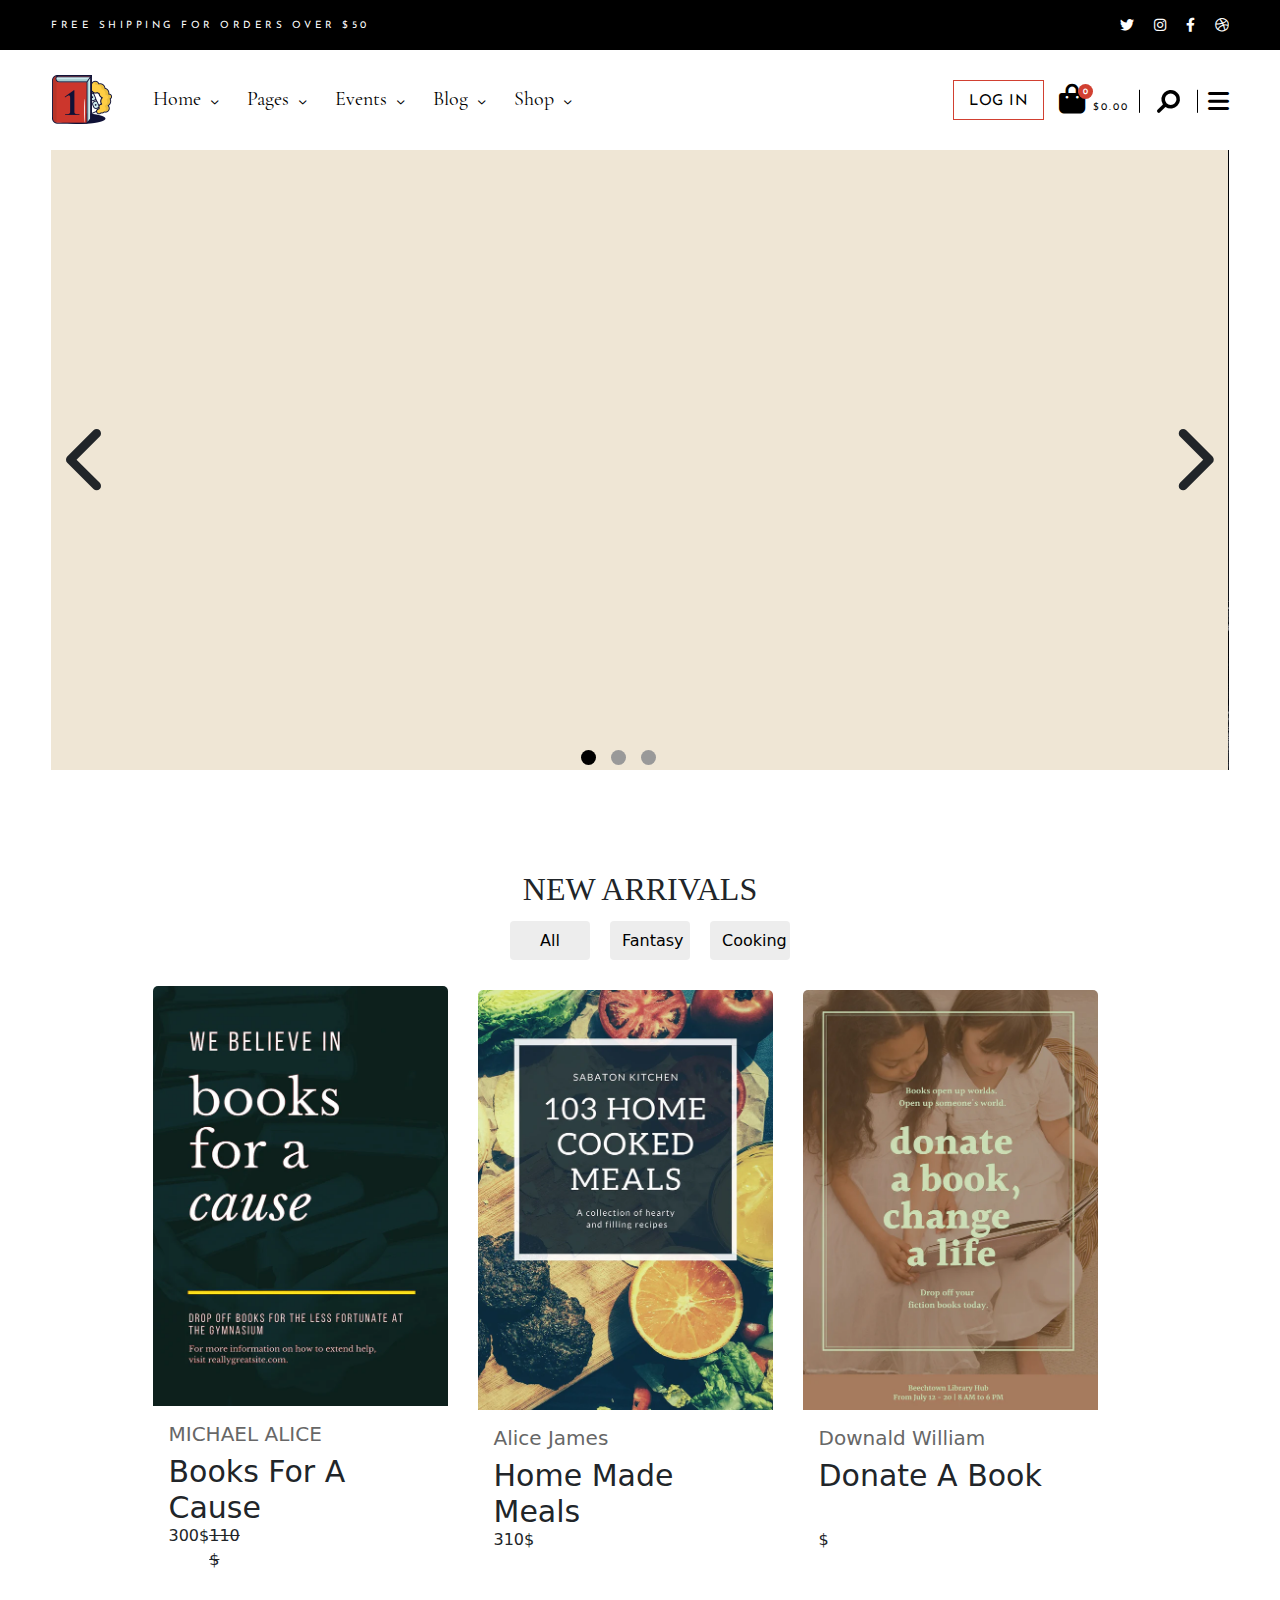
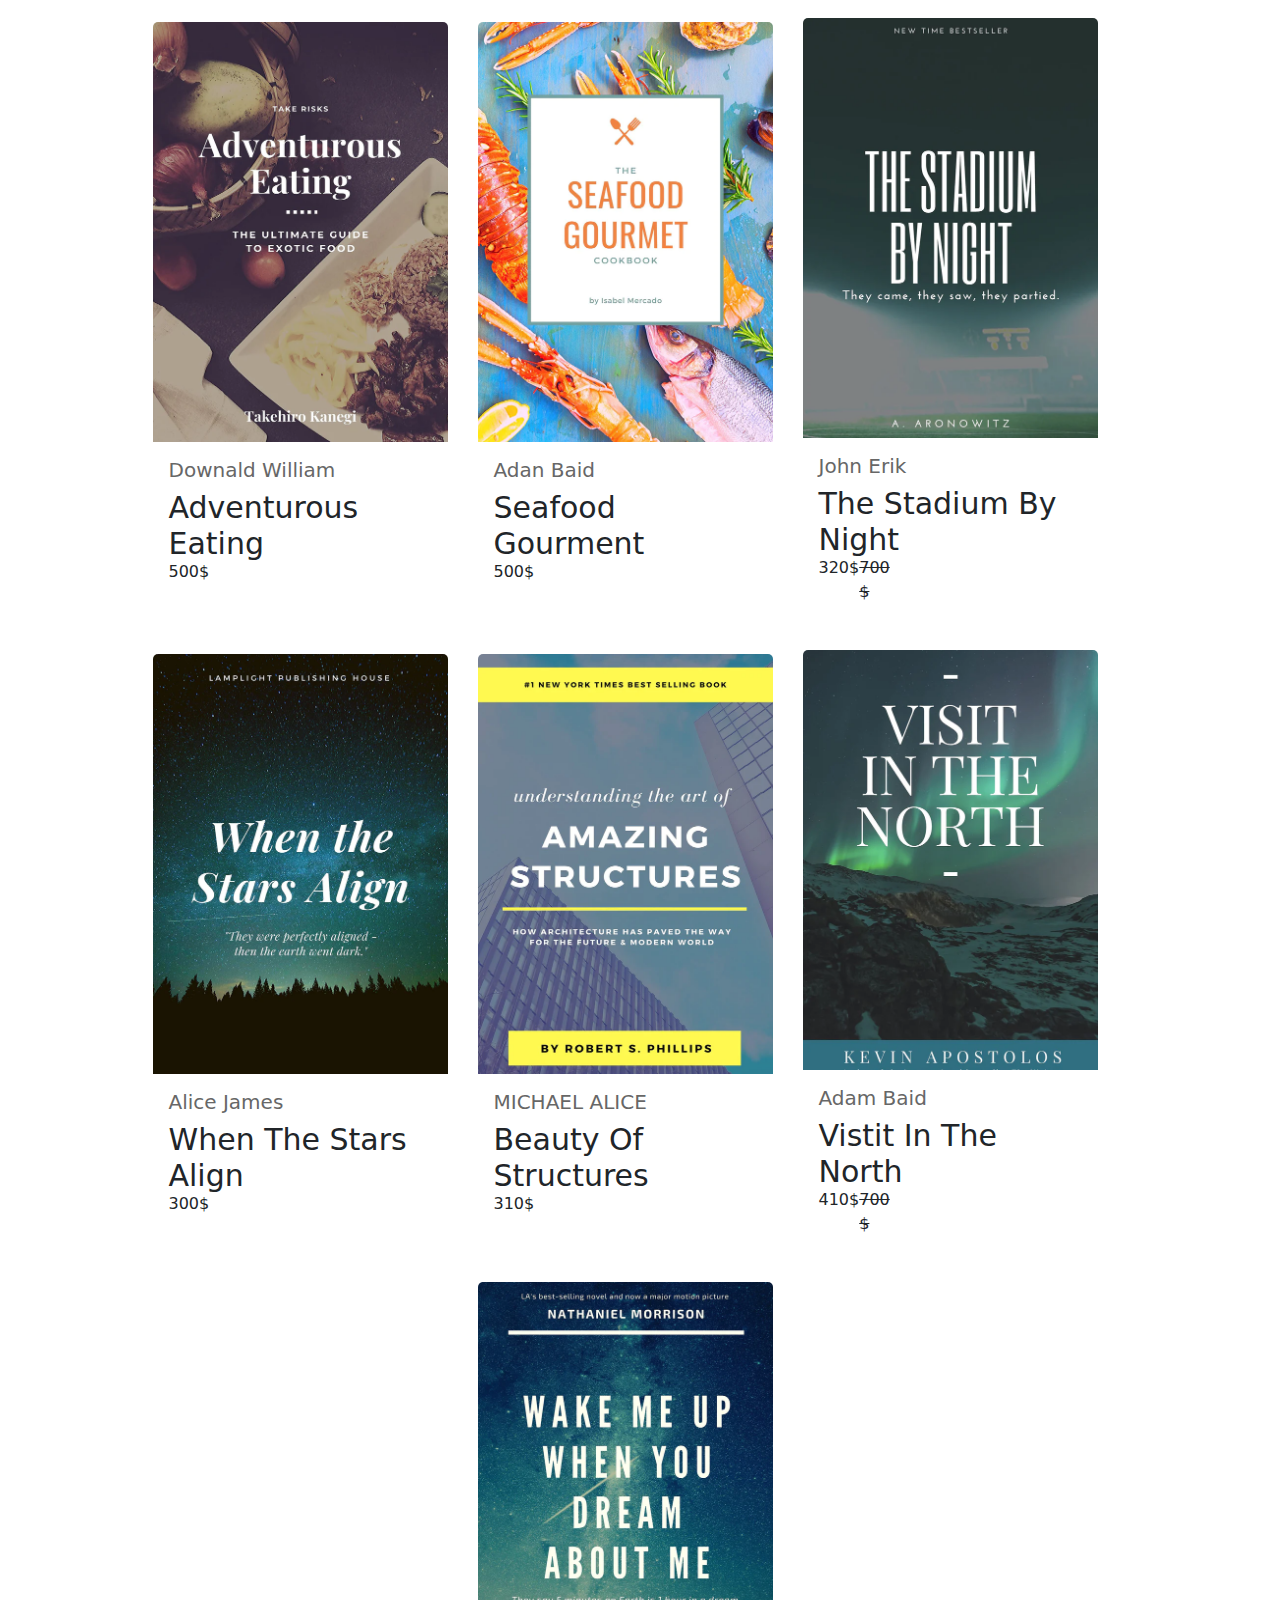
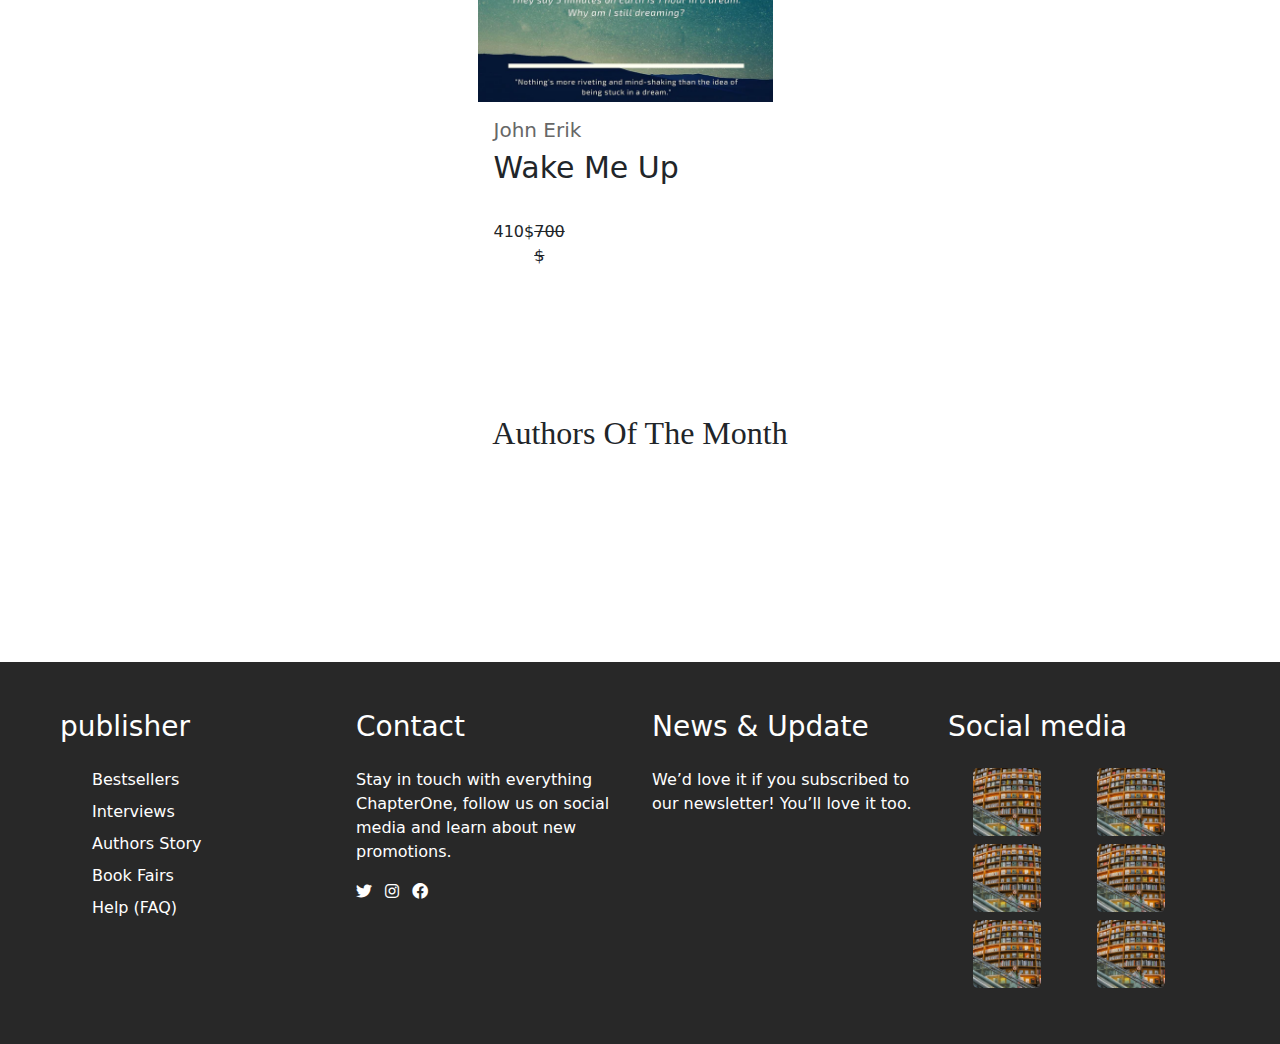
==== commit 5125a932: "edit design author" ====
--- a/bookstore/index.htm
+++ b/bookstore/index.htm
@@ -6,15 +6,15 @@
     <meta http-equiv="X-UA-Compatible" content="IE=edge">
     <meta name="viewport" content="width=device-width, initial-scale=1.0">
     <title>Bookstore</title>
-    <link rel="stylesheet" href="./assets/css/all.min.css">
-    <link rel="stylesheet" href="./assets/css/bootstrap.min.css">
-    <link rel="stylesheet" href="./assets/css/bookstore-Style.css">
-    <link rel="stylesheet" href="./assets/css/style_responsive.css">
+    <link rel="stylesheet" href="assets/css/all.min.css">
+    <link rel="stylesheet" href="assets/css/bootstrap.min.css">
+    <link rel="stylesheet" href="assets/css/bookstoreStyle.css">
+    <link rel="stylesheet" href="assets/css/styleresponsive.css">
     <link rel="stylesheet" href="assets/css/authors.css">
     <!--Custom  Books css -->
-    <link rel="stylesheet" href="./assets/css/books.style.css">
+    <link rel="stylesheet" href="assets/css/books.style.css">
     <!--responsive Books custom css-->
-    <link rel="stylesheet" href="./assets/css/books.responsive.css">
+    <link rel="stylesheet" href="assets/css/books.responsive.css">
 </head>
 
 <body>
@@ -382,7 +382,7 @@
         <h2>New Arrivals </h2>
         <div class="btns-container">
             <button type="button" id="all">All </button>
-            <button type="button" id="fantacy">Fantacy </button>
+            <button type="button" id="fantacy">Fantasy </button>
             <button type="button" id="cooking">Cooking</button>
 
         </div>
--- a/bookstore/assets/css/bookstoreStyle.css
+++ b/bookstore/assets/css/bookstoreStyle.css
@@ -0,0 +1,2052 @@
+/* GLOBAL///////////////////////////////////////////////////////////////////////////////////////////////////////////////////////////////////////////////////////////////// */
+*{
+    margin: 0;
+    padding: 0;
+    box-sizing: border-box; 
+}
+
+body{
+    height: 100%;
+}
+
+:root{
+    --maincolor:#d14031;
+    height: fit-content !important; 
+}
+
+@font-face {
+    font-family: Cormorant;
+    src: url(../../Local-Fonts/Cormorant/CormorantGaramond-Regular.ttf);
+}
+@font-face {
+    font-family: josfin;
+    src: url(../../Local-Fonts/static/JosefinSans-Regular.ttf);
+}
+
+a{
+    color: black;
+}
+
+
+/* END OF GLOBAL///////////////////////////////////////////////////////////////////////////////////////////////////////////////////////////////////////////////////////////// */
+
+
+header{
+    height: 100%;
+    position: relative;
+    margin-bottom: 100px;
+}
+
+.darken{
+    filter: brightness(0.5);
+}
+
+.dark-overlay{
+    background: rgb(255, 255, 255);
+    width: 100%;
+    height: 100%;
+    transition: all 0.5s ease-in-out;
+}
+
+.topBlackLayerContainer{
+    background-color: black;
+    height: 50px;
+    overflow: hidden;
+    padding: 0 4%;
+}
+
+.topBlackLayer{
+display: flex;
+align-items: center;
+justify-content: space-between;
+margin: 0;
+padding: 0;
+height: 100%;
+overflow: hidden;
+}
+
+.topBlackLayer div p{
+    font-size: 10px;
+    color: white;
+    font-family: josfin;
+    letter-spacing: 3.5px;
+    text-transform: uppercase;
+    margin: 0px 0px 0px 0px !important;
+}
+
+.top-icon{
+    color: white;
+    font-size: 14px;
+    padding-left: 15px;
+    transition: all .5s;
+}
+
+.top-icon:hover{
+    color: var(--maincolor);
+}
+/* NAV BAR SECTION////////////////////////////////////////////////////////////////////////////////////////////////////////////////////////////////////////////////////////////// */
+
+/* NAV BAR TABS///////////////////////////////////////////////////////////////////////////////////////////////////////////////////////////////////////////////////////////////// */
+
+.navbar-container{
+    display: flex;
+    padding: 0 4%;
+    margin: 0;
+    height: 100px;
+    align-items: center;
+    transition: all 0.5s ease-in-out;
+}
+
+.nav-bar-parent{
+    width: 100%;
+    align-items: center;
+}
+
+.brand-img-div{
+    width: 62px;
+    height: 50px;
+}
+
+.brand-img{
+    width: 100%;
+    height: 100%;
+}
+
+.nav-bar-list-items-div{
+display: flex;
+align-items: center;
+width: fit-content;
+}
+
+.nav-bar-list-parent{
+display: flex;
+flex-direction: row;
+list-style-type: none;
+margin: 0 !important;
+padding: 0 0 0 40px !important;
+}
+
+.nav-bar-list-item{
+    padding-right: 10px;
+    padding-bottom: 2px;
+    font-size: 20px;
+    font-family: Cormorant;
+    font-weight: 500;
+    text-transform: capitalize;
+    position: relative;
+}
+
+.nav-bar-list-item-link{
+    padding: 0 19px 0 0;
+    text-decoration: none;
+    color: black;
+    position: relative;
+}
+.nav-bar-list-item-link:hover{
+    color: var(--maincolor);
+}
+
+.nav-bar-list-item-link::after{
+    content:'\f078';
+    font: normal normal normal 8.5px/1 FontAwesome;
+    margin-left: 10px;
+}
+
+.login-btn-div{
+    width: fit-content;
+    margin-left:auto;
+}
+
+.login-btn{
+    border: 1px solid var(--maincolor);
+    background-color: transparent;
+    padding: 13px 15px 10px;
+    text-align: center;
+    font-size: 15px;
+    font-family: josfin;
+    text-transform: uppercase;
+    letter-spacing: 0.5px;
+    line-height: normal;
+    transition: all .6s ease-in-out;
+}
+
+.login-btn-div:hover .login-btn{
+    background-color: var(--maincolor);
+    color: white;
+}
+
+
+
+/* NAV BAR ICONS ///////////////////////////////////////////////////////////////////////////////////////////////////////////////////////////////////////////////////////////////// */
+
+.nav-bar-utilities-div{
+    margin-left: 15px; 
+    width: fit-content;
+}
+
+.nav-bar-utilities-parent{
+display: flex;
+flex-wrap: nowrap;
+flex-direction: row;
+}
+
+.icon-div{
+width: fit-content;
+height: fit-content;
+margin-top:auto;
+}
+
+.icon-div a{
+    height: fit-content;
+    width: fit-content;
+    color: black !important;
+    text-decoration: none !important;
+}
+
+.utility-icon{
+    color: black;
+    transition:all .7s;
+}
+
+.utility-icon:hover{
+    color: var(--maincolor);
+}
+
+/* SHOPPING BAG ICON//////////////////////////////////////////////////////////////////////////////////////////////////////////////// */
+
+.nav-bar-shopping-bag-icon{
+    width: fit-content;
+    height: fit-content;
+    position: relative;
+    padding-right: 10px;
+    font-size: 30px;
+    
+}
+
+.shopping-bag-counter{
+    font-family: josfin;
+    width: 15px;
+    height: 15px;
+    line-height: 16px;
+    text-align: center;
+    color: white;
+    font-size: 8px;
+    position: absolute;
+    background-color: var(--maincolor);
+    border-radius: 50%;
+    right: 46px;
+    top: 0px;
+}
+
+.nav-bar-shopping-bag-icon::after{
+    box-sizing: border-box;
+    letter-spacing: .2em;
+    content: "$0.00";
+    color: black;
+    font-family: josfin;
+    font-size: 10px;
+    font-weight: 400;
+    text-align: end;
+    transition:all .7s;
+}
+
+.nav-bar-shopping-bag-icon:hover::after{
+    cursor: pointer;
+    color: var(--maincolor);
+} 
+
+/* SEARCH ICON ///////////////////////////////////////////////////////////////////////////////////////////////////////////////////////////*/
+
+.nav-bar-search-icon{
+    transform: rotateY(180deg);
+    font-size: 23px;
+    color: black;
+    transition: all .7s;
+}
+
+.second-icon-div{
+    padding: 0 18px;
+    position: relative;
+}
+
+.second-icon-div::before{
+    content: '';
+    position: absolute;
+    top: 48%;
+    left: 0;
+    width: 1px;
+    background-color: black;
+    height: 23px;
+    transform: translateY(-53%);
+}
+
+.second-icon-div::after{
+    content: '';
+    position: absolute;
+    top: 48%;
+    right: 0;
+    width: 1px;
+    background-color: black;
+    height: 23px;
+    transform: translateY(-53%);
+}
+
+/* sidebar ICON ///////////////////////////////////////////////////////////////////////////////////////////////////////////////////////////*/
+
+.third-icon-div{
+    padding-left: 10px;
+}
+
+.nav-bar-menu-icon{
+    font-size: 24px;
+}
+
+/* SIDEBAR///////////////////////////////////////////////////////////////////////////////////////////////////////////////////////////////////////////////////// */
+
+.sidebar-parent{
+    white-space: nowrap;
+    z-index: 12;
+    position: fixed;
+    background-color:white;
+    width: 0px;
+    height:100vh;
+    top: 0px;
+    right: 0px;
+    transition: all .6s;
+    overflow: hidden;
+} 
+
+.sidebar-conttainer{
+    margin: auto;
+    margin-top: 54px;
+    width: 80%;
+    height: 100%;
+}
+
+/* sidebar close btn/////////////////////////////////////////////////////////////////////////////////////////////////////////////////////////////////////////////////// */
+
+.close-btn-sidebar-div{
+   position: absolute;
+   top: 10px;
+   right: 10px; 
+   text-align: end;
+   transition: all .6s;
+}
+
+.close-btn-sidebar-div:hover{
+    cursor: pointer;
+    color: var(--maincolor);
+}
+
+.close-icon{
+    font-size: 30px;
+}
+
+/* sidebar img///////////////////////////////////////////////////////////////////////////////////////////////////////////////////////////////////////////////////////// */
+
+.sidebar-img-div{
+    display: inline-block;
+    width: fit-content;
+    margin-bottom: 10px;
+}
+.sidebar-img{
+    width: 65px;
+    height: 55px;
+}
+
+/* side bar contact info and links////////////////////////////////////////////////////////////////////////////////////////////////////////////////////////////////// */
+
+.side-bar-links{
+    margin-top: 96px;
+    display: flex;
+    flex-direction: row;
+    flex-wrap: wrap;
+    margin-bottom: 77px;
+}
+
+.side-bar-icon-parent{
+    font-size: 19px;
+    text-decoration: none;
+    color: black;
+    font-family: Cormorant;
+    width: 100%;
+    font-weight: 400;
+    font-style: normal;
+    transition: all .7s;
+}
+
+.side-bar-icon-parent:hover{
+    color: var(--maincolor);
+}
+
+.side-bar-icon{
+    margin-bottom: 10px;
+    margin-right: 18px;
+    font-size: 15px;
+}
+
+/* side bar form///////////////////////////////////////////////////////////////////////////////////////////////////////////////////////////////////////////////// */
+
+.side-bar-form{
+    margin-bottom: 23px;
+    display: flex;
+    flex-wrap: wrap;
+    flex-direction: row;
+}
+
+.side-bar-email{
+    outline: 0;
+    text-transform: capitalize;
+    line-height: 24px;
+    box-sizing: border-box;
+    color: black;
+    background-color: transparent;
+    border: 1px solid #e1e1e1;
+    border-radius: 0;
+    letter-spacing: .07em;
+    font-weight: 600;
+    font-family: Cormorant;
+    font-size: 17px;
+    margin: 0 0 25px;
+    padding: 12px 19px;
+    width: 100%;
+    margin-bottom: 25px;
+}
+
+.side-bar-email::placeholder{
+    font-weight: 300;
+    color: #999;
+}
+
+.side-bar-subscribe{
+    color: #fff;
+    border: 1px solid transparent;
+    font-family: josfin;
+    font-size: 13px;
+    text-transform: uppercase;
+    font-weight: 400;
+    letter-spacing: .35em;
+    vertical-align: middle;
+    box-sizing: border-box;
+    line-height: 34px;
+    padding: 12px 21px 10px 26px;
+    text-align: center;
+    width: 100%;
+    background-color: var(--maincolor);
+    transition: color .2s ease-in-out,background-color .2s ease-in-out,border-color .2s ease-in-out;
+}
+
+.side-bar-subscribe:hover{
+    cursor: pointer;
+    border-color: #ad362a;
+    background-color: #ad362a;
+    color: #fff!important;
+
+}
+
+/* sidebar bottom icons///////////////////////////////////////////////////////////////////////////////////////////////////////////////////////////////////////// */
+
+.sidebar-bottom-icons{
+    box-sizing: border-box;
+    font-size: 14px;
+    padding-right: 16px; 
+    color: black;
+    transition: all .7s;
+    margin-bottom: 23px;
+}
+
+.sidebar-bottom-icons:hover{
+    color: var(--maincolor);
+}
+
+.side-bar-bottom-para-parent{
+    display: block;
+    font-size: 18px;
+}
+
+
+/* drop down tabs///////////////////////////////////////////////////////////////////////////////////////////////////////////////////////////// */
+
+.dropdown-list{
+    padding-left: 0;
+    list-style-type: none;
+    margin-top: 0px;
+}
+
+.dropdown-list-item{
+    margin: 9px 30px;
+    line-height: normal;
+    margin-bottom: 0;
+}
+
+.dropdown-list-item-link{
+    font-family: josfin;
+    letter-spacing: .35em;
+    font-size: 11px;
+    text-transform: uppercase;
+    text-decoration: none;
+    color: black;
+    transition: all .7s;
+} 
+
+.dropdown-list-item:hover .dropdown-list-item-link{
+    color: var(--maincolor);
+}
+
+.dropdown-list-item-link:hover{
+    color: var(--maincolor);
+}
+
+/* home-tab dropdown//////////////////////////////////////////////////////////////////////////////////////////////////////////// */
+
+.home-tab{
+    z-index: 10;
+    background-color: white;
+    top: 65px;
+    left: -29px;
+    width: 289px;
+    height: 0px;
+    position: absolute;
+    overflow: hidden;
+    opacity: 0;
+    transition: opacity .3s, height .3s;
+}
+
+.nav-bar-list-item:hover .home-tab{
+    opacity: 1;
+    height: 248px;
+} 
+
+.home-tab-second-navbar{
+    z-index: 10;
+    background-color: white;
+    top: 49px;
+    left: -29px;
+    width: 289px;
+    height: 0px;
+    position: absolute;
+    overflow: hidden;
+    opacity: 0;
+    transition: opacity .3s,height .3s;
+}
+
+.nav-bar-list-item:hover .home-tab-second-navbar{
+    opacity: 1;
+    height: 248px;
+}
+
+
+#first-item-in-the-list{
+    color: var(--maincolor);
+}
+
+/* pages-tab dropdown//////////////////////////////////////////////////////////////////////////////////////////////////////////////////////////////////////////////////////// */
+
+.pages-tab{
+    z-index: 10;
+    background-color: white;
+    top: 65px;
+    left: -29px;
+    width: 221px;
+    height: 0px;
+    position: absolute;
+    overflow: hidden;
+    opacity: 0;
+    transition: opacity .3s, height .3s;
+}
+
+.nav-bar-list-item:hover .pages-tab{
+
+    opacity: 1;
+    height: 350px;
+} 
+
+.pages-tab-second-navbar{
+    z-index: 10;
+    background-color: white;
+    top: 49px;
+    left: -29px;
+    width: 221px;
+    height: 0px;
+    position: absolute;
+    overflow: hidden;
+    opacity: 0;
+    transition: opacity .3s, height .3s;
+}
+
+.nav-bar-list-item:hover .pages-tab-second-navbar{
+    opacity: 1;
+    height: 350px;
+}
+
+/* events-tab dropdown///////////////////////////////////////////////////////////////////////////////////////////////////////////////////////////////////////////////////// */
+
+.events-tab{
+    z-index: 10;
+    background-color: white;
+    top: 65px;
+    left: -29px;
+    width: 195px;
+    height: 0px;
+    position: absolute;
+    overflow: hidden;
+    opacity: 0;
+    transition: opacity .3s, border .5s, height .3s;
+}
+
+.nav-bar-list-item:hover .events-tab{
+    opacity: 1;
+    height: 85px;
+} 
+
+.events-tab-second-navbar{
+    z-index: 10;
+    background-color: white;
+    top: 49px;
+    left: -29px;
+    width: 195px;
+    height: 0px;
+    position: absolute;
+    overflow: hidden;
+    opacity: 0;
+    transition: opacity .3s, height .3s;
+}
+
+.nav-bar-list-item:hover .events-tab-second-navbar{
+    opacity: 1;
+    height: 85px;
+}
+
+/* blog-tab dropdown///////////////////////////////////////////////////////////////////////////////////////////////////////////////////////////////////////////////////////// */
+
+.blog-overlay{
+    z-index: 10;
+    top: 65px;
+    left: -29px;
+    width: 367px;
+    height: 0px;
+    position: absolute;
+    overflow: hidden;
+    opacity: 0;
+    transition: opacity .7s, height .9s;
+}
+
+.nav-bar-list-item:hover .blog-overlay{
+    opacity: 1;
+    height: 335px;
+} 
+
+.blog-overlay-second-navbar{
+    z-index: 10;
+    top: 49px;
+    left: -29px;
+    width: 367px;
+    height: 0px;
+    position: absolute;
+    overflow: hidden;
+    opacity: 0;
+    transition: opacity .7s, height .9s;
+}
+
+.nav-bar-list-item:hover .blog-overlay-second-navbar{
+    opacity: 1;
+    height: 335px;
+}
+
+.dropdown-blog-items{
+    background-color: white;
+    padding-left: 0;
+    list-style-type: none;
+    margin-top: -10px;
+    width: 206px;
+    height: 159px;
+}
+
+.dropdown-blog-item{
+    margin: 9px 30px;
+    line-height: normal;
+    margin-bottom: 0;
+}
+
+.dropdown-item-sublist-a{
+    color: black;
+    font-family: josfin;
+    letter-spacing: .35em;
+    font-size: 11px;
+    text-transform: uppercase;
+    text-decoration: none;
+    transition: all .7s;
+}
+
+/* blog tab sublist//////////////////////////////////////////////////////////////////////////////////////////////////////////////////////////////////////////// */
+
+.sublist-hvr{
+    width: 286px;
+    padding: 6px 30px;
+}
+
+.sublist-hvr::after{
+    margin-left: 22px;
+    content: "\f105";
+    font: normal normal normal 9px/1 FontAwesome;
+    transition: all .7s;
+}
+
+.sublist-hvr:hover::after{
+    cursor: pointer;
+    color: var(--maincolor);
+}
+
+.sublist-dropdown-parent{
+    background-color: white;
+    overflow: hidden;
+    position: absolute;
+    top: 94px;
+    left: 205px;
+    width: 0px;
+    height: 230px;
+    list-style-type: none;
+    padding: 0 0 0 15px;
+    opacity: 0;
+    transition: width .3s, opacity .4s;
+}
+
+.sublist-hvr:hover .sublist-dropdown-parent{
+    width: 161px;
+    opacity: 1; 
+    transition-duration: 1s;
+}
+
+.sublist-dropdown-item{
+    width:285px;
+    height: 30px;
+    margin: 1px;
+}
+
+.sublist-dropdown-item-a{
+    font-family: josfin;
+    letter-spacing: .35em;
+    font-size: 11px;
+    text-transform: uppercase;
+    text-decoration: none;
+    transition: all .7s;
+}
+
+.sublist-hvr:hover .dropdown-item-sublist-a{
+    color: var(--maincolor);
+}
+
+.sublist-dropdown-item-a:hover{
+    color: var(--maincolor);
+}
+
+/* shop-tab dropdown/////////////////////////////////////////////////////////////////////////////////////////////////////////////////////////////////////////// */
+
+.shop-overlay{
+    z-index: 10;
+    overflow: hidden;
+    width: 415px;
+    height: 0px;
+    position: absolute;
+    top: 65px;
+    left: -12px;
+    opacity: 0;
+    transition: opacity .5s, height .7s;
+}
+
+.nav-bar-list-item:hover .shop-overlay{
+    opacity: 1;
+    height: 357px;
+}
+
+.shop-overlay-second-navbar{
+    z-index: 10;
+    overflow: hidden;
+    width: 415px;
+    height: 0px;
+    position: absolute;
+    top: 49px;
+    left: -12px;
+    opacity: 0;
+    transition: opacity .5s, height .7s;
+}
+
+.nav-bar-list-item:hover .shop-overlay-second-navbar{
+    opacity: 1;
+    height: 357px;
+}
+
+.shop-items-parent{
+    background-color: white;
+    padding-left: 15px;
+    list-style-type: none;
+    margin-top: -10px;
+    width: 225px;
+    height: 171px;
+}
+
+.shop-item{
+    margin-top: 9px;
+}
+
+
+.shop-item-a{
+    font-family: josfin;
+    letter-spacing: .35em;
+    font-size: 11px;
+    text-transform: uppercase;
+    text-decoration: none;
+    transition: all .7s;
+}
+
+.shop-item-a:hover{
+        color: var(--maincolor);
+}
+    
+.shop-item-product-singles-arrow-hvr::after{
+        margin-left: 16px; 
+        content: "\f105";
+        font: normal normal normal 11px/1 FontAwesome;
+        transition: all .7s; 
+}
+
+.shop-item-product-singles-arrow-hvr:hover .shop-item-a{
+    color: var(--maincolor);
+    cursor: pointer;
+}
+
+.shop-item-product-singles-arrow-hvr:hover{
+    cursor: pointer;
+    color: var(--maincolor);
+}
+
+.shop-item-layouts-arrow-hvr::after{
+    margin-left: 101px; 
+    content: "\f105";
+    font: normal normal normal 11px/1 FontAwesome;
+}
+
+.shop-item-layouts-arrow-hvr:hover{
+    cursor: pointer;
+    color: var(--maincolor);
+}
+.shop-item-layouts-arrow-hvr:hover .shop-item-a{
+    color: var(--maincolor);
+    cursor: pointer;
+}
+
+.shop-item-pages-arrow-hvr::after{
+    margin-left: 124px; 
+    content: "\f105";
+    font: normal normal normal 11px/1 FontAwesome;
+}
+
+.shop-item-pages-arrow-hvr:hover{
+    cursor: pointer;
+    color: var(--maincolor);
+}
+
+.shop-item-pages-arrow-hvr:hover .shop-item-a{
+    cursor: pointer;
+    color: var(--maincolor);
+}
+
+/* SHOP TAB PRODUCTS SINGLES SUBLIST ///////////////////////////////////////////////////////////////////////////////////////////////////////////////////*/
+
+.products-sublist-parent{
+        background-color: white;
+        overflow: hidden;
+        position: absolute;
+        top: 38px;
+        left: 224px;
+        width: 0px;
+        height: 249px;
+        list-style-type: none;
+        padding: 0 0 0 15px;
+        opacity: 0;
+        transition: width .5s, opacity .6s;  
+}
+
+.shop-item-product-singles-arrow-hvr:hover .products-sublist-parent{
+        width: 178px;
+        opacity: 1; 
+        transition-duration: 1s;
+} 
+
+.products-sublist-item{
+        width: 285px;
+        height: 31px;
+}
+
+.products-sublist-item-a{
+        font-family:josfin;
+        font-size: 11px; 
+        line-height: 18px;
+        letter-spacing: .35em;
+        text-decoration: none;
+        text-transform: uppercase;
+        transition: all .7s;
+}
+
+.products-sublist-item-a:hover{
+        color: var(--maincolor);
+}
+
+/* SHOP TAB LAYOUTS SUBLIST //////////////////////////////////////////////////////////////////////////////////////////////////////////////////////////////*/
+
+.layouts-sublist-parent{
+        background-color: white;
+        overflow: hidden;
+        position: absolute;
+        top: 76px;
+        left: 224px;
+        width: 0px;
+        height: 204px;
+        list-style-type: none;
+        padding: 0 0 0 15px;
+        opacity: 0;
+        transition: width .5s, opacity .6s;
+}
+
+.shop-item-layouts-arrow-hvr:hover .layouts-sublist-parent{
+        width: 190px;
+        opacity: 1; 
+        transition-duration: 1s;
+} 
+
+.layouts-sublist-item{
+        width: 285px;
+        height: 31px;
+    }
+
+.layouts-sublist-item-a{
+        font-family:josfin;
+        font-size: 11px; 
+        line-height: 18px;
+        letter-spacing: .35em;
+        text-decoration: none;
+        text-transform: uppercase;
+        transition: all .7s;
+}
+
+.layouts-sublist-item-a:hover{
+        color: var(--maincolor);
+}
+    
+/* SHOP TAB PAGES SUBLIST ///////////////////////////////////////////////////////////////////////////////////////////////////////////////////////*/
+
+.pages-sublist-parent{
+        background-color: white;
+        overflow: hidden;
+        position: absolute;
+        top: 116px;
+        left: 224px;
+        width: 0px;
+        height: 104px;
+        list-style-type: none;
+        padding: 0 0 0 15px;
+        opacity: 0;
+        transition: width .5s, opacity .6s;
+}
+
+.shop-item-pages-arrow-hvr:hover .pages-sublist-parent{
+        width: 149px;
+        opacity: 1; 
+        transition-duration: 1s;
+} 
+
+.pages-sublist-item{
+        width: 285px;
+        height: 31px;
+}
+
+.pages-sublist-item-a{
+        font-family:josfin;
+        font-size: 11px; 
+        line-height: 18px;
+        letter-spacing: .35em;
+        text-decoration: none;
+        text-transform: uppercase;
+        color: black;
+        transition: all .7s;
+}
+
+.pages-sublist-item-a:hover{
+        color: var(--maincolor);
+}
+
+.nav-bar-list-parent .nav-bar-list-item:last-child{
+    padding: 0 5px;
+    background-color: black;
+}
+
+.nav-bar-list-parent .nav-bar-list-item:last-child:hover{
+    background-color: var(--maincolor);
+}
+
+.nav-bar-list-parent .nav-bar-list-item:last-child .nav-bar-list-item-link{
+    padding: 0;
+    color: white;
+}
+
+.nav-bar-list-parent .nav-bar-list-item:last-child:hover .nav-bar-list-item-link{
+    color: white;
+}
+
+.admin-tab{
+    z-index: 10;
+    background-color: white;
+    top: 65px;
+    left: -29px;
+    width: 228px;
+    height: 0px;
+    position: absolute;
+    overflow: hidden;
+    opacity: 0;
+    transition: opacity .3s, height .3s;
+}
+
+.nav-bar-list-item:hover .admin-tab{
+    opacity: 1;
+    height: 117px;
+}
+
+.admin-tab-second-navbar{
+    z-index: 10;
+    background-color: white;
+    top: 49px;
+    left: -29px;
+    width: 228px;
+    height: 0px;
+    position: absolute;
+    overflow: hidden;
+    opacity: 0;
+    transition: opacity .3s, height .3s;
+}
+
+.nav-bar-list-item:hover .admin-tab-second-navbar{
+    opacity: 1;
+    height: 117px;
+}
+
+/* END OF NAV BAR/////////////////////////////////////////////////////////////////////////////////////////////////////////////////////////////////////////////////////////////// */
+
+
+/* SECOND NAV BAR//////////////////////////////////////////////////////////////////////////////////////////////////////////////////////////////////////////////// */
+
+.second-navbar-container{ 
+    background-color: white;
+    display: flex;
+    padding: 0 75px;
+    margin: 0;
+    height: 69px;
+    align-items: center;
+    transition: all 0.8s ease-in-out;
+    position: fixed;
+    top: 0;
+    z-index: 12;
+    transform: translateY(-69px); 
+}
+
+.second-icon-div-2nd-navbar{
+    padding: 0 18px;
+    position: relative;
+}
+
+.second-icon-div-2nd-navbar::after{
+    content: '';
+    position: absolute;
+    top: 48%;
+    right: 0;
+    width: 1px;
+    background-color: black;
+    height: 23px;
+    transform: translateY(-53%);
+}
+ 
+/* carousel slider//////////////////////////////////////////////////////////////////////////////////////////////////////////////////////////////////////// */
+
+/* adam wolf content/////////////////////////////////////////////////////////////////////////////////////////////////////////////////////////////////////  */
+
+.carousel-slider-container{
+    padding: 0 4%;
+    margin: 0;
+    width: 100%;
+    height: 620px;
+    overflow: hidden;
+}
+
+.carousel-slider-parent{
+    width: 100%;
+    height: 100%;
+    background: rgb(239, 230, 213);
+    overflow: hidden;
+    position: relative;
+}
+
+.carosusel-right-arrow{
+    position: absolute;
+    top: 275px;
+    right: 15px;
+    z-index: 9;
+    font-size: 70px;
+    transition: all ease-in-out .5s;
+}
+
+
+.carosusel-right-arrow:hover{
+    transform: translateX(14px);
+    cursor: pointer;
+}
+
+
+.carosusel-left-arrow{
+    position: absolute;
+    top: 275px;
+    left: 15px;
+    z-index: 9;
+    font-size: 70px;
+    transition: all ease-in-out .5s;
+}
+
+.carosusel-left-arrow:hover{
+    transform: translateX(-14px);
+    cursor: pointer;
+}
+
+.carousel-bullet-keys-div{
+    display: flex;
+    width: fit-content;
+    flex-direction: row;
+    position: absolute;
+    bottom: 5px;
+    left: 45%;
+    z-index: 8;
+    color: white;
+}
+.carousel-bullet-key{
+    width: 15px;
+    height: 15px;
+    border-radius: 50%;
+    /* background-color: white; */
+    background-color: rgb(153, 153, 153); 
+    margin: 0 15px 0 0;
+}
+
+.carousel-bullet-key:hover{
+    cursor: pointer;
+}
+
+.images-container{
+    display: flex;
+    width: 100%;
+    height: 100%;
+    /* transform:translate(-1751px, 0);  */
+    
+}
+
+.IMAGINE-CLONE{
+    overflow: auto;
+    width: 100%;
+    height: 100%;
+}
+
+.ADAMWOLF-CLONE{
+overflow: hidden;
+width: 100%;
+height: 100%;
+}
+
+
+/* CAROUSEL IMAGES ////////////////////////////////////////////////////////////////////////////////////////////////////////////////////////////////////// */
+
+
+.adam-wolf-img-parent{
+    width: 100%;
+    height: 100%;
+    /* display: none;   */
+    overflow: hidden;
+}
+
+.adam-wolf-inner-container{
+    position: relative;
+    width: 100%;
+    height: 100%;
+}
+
+.adam-wolf-img-div{
+    position: absolute;
+    top: 62px;
+    right: -84px;  
+    opacity: 0;
+}
+
+.adam-wolf-img-div-animation{
+    animation-name: adam-wolf-img-div-pan-up; 
+    animation-iteration-count: 1;
+    animation-fill-mode: forwards;
+    animation-duration: 1s;
+}
+
+
+@keyframes adam-wolf-img-div-pan-up {
+    0%{
+        top: 162px;
+    }
+
+    100%{
+        opacity: 1;
+        top: 62px;
+    }
+} 
+
+.red-circle-div{
+    position: absolute;
+    top: 119px;
+    right: 193px;
+    opacity: 0;
+    /* animation-name:red-circle-div-fade-in;   */
+}
+
+.red-circle-div-animation{
+    animation-name: red-circle-div-fade-in; 
+    animation-iteration-count: 1;
+    animation-fill-mode: forwards;
+    animation-duration: 1s;
+    animation-delay: .8s;
+}
+
+@keyframes red-circle-div-fade-in {
+    0%{
+        transform: scale(.7);
+    }
+    100%{
+        opacity: 1;
+        transform: scale(1);
+    }
+}
+
+.love-img-div{
+    position: absolute;
+    bottom: 85px;
+    right: 100px;
+    opacity: 0;
+}
+
+.love-img-div-animation{
+    animation-name: love-img-div-fade-in; 
+    animation-iteration-count: 1;
+    animation-fill-mode: forwards;
+    animation-duration: 1s;
+    animation-delay: .5s;
+}
+
+@keyframes love-img-div-fade-in {
+    0%{
+        opacity: 0;
+    }
+    100%{
+        opacity: 1;
+    }
+}
+
+.eiffel-tower-div{
+    position: absolute;
+    bottom: 111px;
+    right: 461px;
+    opacity: 0;
+}
+
+
+
+.adam-wolf-para-pool{
+    position: absolute;
+    top: 178px;
+    left: 228px;
+    width: 526px;
+}
+
+.adam-wolf-para-pool p:nth-child(1){
+    padding:0 0 0 5px;
+    margin: 0;
+    text-decoration: none;
+    width: auto;
+    height: auto;
+    white-space: nowrap;
+    font-family: josfin;
+    font-size: 12px;
+    line-height: normal !important;
+    text-transform: uppercase;
+    letter-spacing: 4px;
+    color: rgb(153, 153, 153);
+    opacity: 0;
+}
+
+.adam-wolf-para-pool-1st-para-animation{
+    animation-name: adam-wolf-para-pool-pan-left; 
+    animation-iteration-count: 1;
+    animation-fill-mode: forwards;
+    animation-duration: 1s;
+}
+
+@keyframes adam-wolf-para-pool-pan-left {
+    0% {
+        opacity: 0;
+        transform: translateX(100px);
+    }
+    100% {
+        opacity: 1;
+        transform: translateX(0px);
+    }
+    
+}
+
+.adam-wolf-para-pool p:nth-child(2){
+    color: black;
+    white-space: nowrap;
+    font-family: Cormorant;
+    font-size: 60px;
+    font-weight: 590;
+    margin: 0 0 5px;
+    width: fit-content;
+    line-height: 65px !important;
+    letter-spacing: 1px;
+
+    opacity: 0;
+}
+
+.adam-wolf-para-pool-2nd-para-animation{
+    animation-name: adam-wolf-para-pool-pan-left; 
+    animation-iteration-count: 1;
+    animation-fill-mode: forwards;
+    animation-duration: 1s;
+    animation-delay: 0.3s;
+}
+
+
+.adam-wolf-para-pool p:nth-child(3){ 
+    font-family: Cormorant;
+    font-size: 25px;
+    margin: 0;
+    line-height: normal !important;
+    letter-spacing: -1px;
+    color: rgb(85, 85, 85);
+    opacity: 0;
+}
+
+.adam-wolf-para-pool-3rd-para-animation{
+    animation-name: adam-wolf-para-pool-pan-left; 
+    animation-iteration-count: 1;
+    animation-fill-mode: forwards;
+    animation-duration: 1s;
+    animation-delay: 0.5s;
+}
+
+
+.adam-wolf-read-more-btn{
+    border: none;
+    position: absolute;
+    top: 364px;
+    left: 228px;
+    letter-spacing: 4.55px;
+    text-transform: uppercase;
+    font-family: josfin;
+    font-size: 14px;
+    background-color: var(--maincolor);
+    padding: 12px 34px;
+    color: white;
+    transition: all .7s;
+    opacity: 0;
+}
+
+.adam-wolf-read-more-btn-animation{
+    animation-name: adam-wolf-read-more-btn-pan-left; 
+    animation-iteration-count: 1;
+    animation-fill-mode: forwards;
+    animation-duration: 1s;
+    animation-delay: 0.7s;
+}
+
+@keyframes adam-wolf-read-more-btn-pan-left{
+    0% {
+        transform: translateX(100px);
+    }
+    100% {
+        opacity: 1;
+        transform: translateX(0px);
+    }
+    
+}
+    
+.adam-wolf-read-more-btn:hover{
+    background-color: #ad362a;
+}
+
+/* night image content/////////////////////////////////////////////////////////////////////////////////////////////////////////////////////////// */
+
+.night-img-parent{
+    width: 100%;
+    height: 100%;
+    position: relative;
+    /* display: none;   */
+    overflow: hidden;
+}
+
+.night-img-div{
+width: 100%;
+height: 100%;
+/* overflow: hidden; */
+}
+
+/* night image para pool//////////////////////////////////////////////////////////////////////////////////////////////////////////////////////////////////// */
+
+.moon-para-div{
+    white-space: nowrap;
+    height: fit-content;
+    width: fit-content;
+    position: absolute;
+    top: 132px;
+    left: 426px;
+    opacity: 0;
+}
+
+.moon-para-div-animation{
+    animation-name: moon-para-div-pan-right;   
+    animation-duration: 1s;
+    animation-iteration-count: 1;
+    animation-fill-mode: forwards;
+}
+
+@keyframes moon-para-div-pan-right {
+    0%{
+        transform: translateX(-40px);
+    }
+    100%{
+        opacity: 1;
+        transform: translateX(0px);
+    }
+}
+
+.moon-para-div p{
+    padding:0 0 0 5px;
+    margin: 0;
+    line-height: normal !important;
+    height: fit-content;
+    width: fit-content;
+    text-transform: uppercase;
+    color: white;
+    letter-spacing: 4px;
+    font-weight: 400;
+    font-size: 14px;
+    font-family: josfin;
+} 
+
+.night-img-second-para{
+    white-space: nowrap;
+    height: fit-content;
+    width: fit-content;
+    position: absolute;
+    top: 100px;
+    left: 686px;
+    opacity: 0;
+}
+
+.night-img-second-para-animation{
+    animation-name: night-img-second-para-pan-down;
+    animation-duration: 1s;
+    animation-iteration-count: 1;
+    animation-fill-mode: forwards;
+    animation-delay: .8s;
+}
+
+@keyframes night-img-second-para-pan-down {
+    0%{
+        transform: translateY(-100px);
+    }
+    100%{
+        opacity: 1;
+        transform: translateY(0px);
+    }
+}
+
+
+.night-img-second-para p{
+    padding:0 0 0 5px;
+    margin: 0;
+    line-height: normal !important;
+    color: white;
+    width: 100%;
+    font-size: 60px;
+    font-family: Cormorant;
+    text-transform: capitalize;
+    letter-spacing: 1px;
+    font-weight: 500;
+}
+
+.night-img-third-para{
+    height: fit-content;
+    width: fit-content;
+    text-align: center;
+    position: absolute;
+    top: 273px;
+    left: 611px;
+    opacity: 0;
+
+}
+
+.night-img-third-para-animation{
+    animation-name: night-img-third-para-pan-up;
+    animation-duration: 1s;
+    animation-iteration-count: 1;
+    animation-fill-mode: forwards;
+    animation-delay: 1.4s;
+}
+
+@keyframes night-img-third-para-pan-up {
+    0%{
+        transform: translateY(100px);
+    }
+    100%{
+        opacity: 1;
+        transform: translateY(0px);
+    }
+}
+
+.night-img-third-para p{
+    color: white;
+    font-family: Cormorant;
+    letter-spacing: -1px;
+    font-size: 25px;
+    line-height: 33px;
+    width: 700px;
+}
+
+.night-img-read-more-btn{
+    border: none;
+    position: absolute;
+    bottom: 166px;
+    left: 850px;
+    letter-spacing: 4.55px;
+    text-transform: uppercase;
+    font-family: josfin;
+    font-size: 14px;
+    background-color: var(--maincolor);
+    padding: 12px 34px;
+    color: white;
+    transition: all .7s;
+    opacity: 0;
+
+}
+
+.night-img-read-more-btn-animation{
+    animation-name: night-img-read-more-btn-pan-up;
+    animation-duration: 1s;
+    animation-iteration-count: 1;
+    animation-fill-mode: forwards;
+    animation-delay: 1.9s;
+}
+
+@keyframes night-img-read-more-btn-pan-up {
+    0%{
+        transform: translateY(100px);
+    }
+    100%{
+        opacity: 1;
+        transform: translateY(0px);
+    }
+}
+
+
+.night-img-read-more-btn:hover{
+    background-color: #ad362a;
+}
+
+/* imagine image content //////////////////////////////////////////////////////////////////////////////////////////////////////////////////////////////////*/
+
+.imagine-inner-container{
+    position: relative;
+    width: 100%;
+    height: 100%;
+}
+
+.imagine-img-parent{
+    background-color: #282828;
+    width: 100%;
+    height: 100%;
+    position: relative;
+    /* display:none;   */
+    overflow: hidden;
+}
+
+.imagine-img-div{
+    width: fit-content;
+    height: fit-content;
+    position: absolute;
+    bottom: 0;
+    left: 173px;  
+    opacity: 0;
+
+}
+
+.imagine-img-div-animation{
+    animation-name: imagine-img-div-pan-right;
+    animation-duration: 1s;
+    animation-iteration-count: 1;
+    animation-fill-mode: forwards;
+}
+
+@keyframes imagine-img-div-pan-right {
+    0%{
+        transform: translateX(-150px);
+    }
+    100%{
+        opacity: 1;
+        transform: translateX(0px);
+    }
+}
+
+.red-circle-imagine-div{
+    position: absolute;
+    top: 149px;
+    left: 624px;
+    opacity: 0;
+}
+
+.red-circle-imagine-div-animation{
+    animation-name:red-circle-div-fade-in;   
+    animation-iteration-count: 1;
+    animation-fill-mode: forwards;
+    animation-duration: 1s;
+    animation-delay: .8s;
+}
+
+
+/* imagine para pool/////////////////////////////////////////////////////////////////////////////////////////////////////////////////////////////////////// */
+
+.imagine-para-pool{
+    position: absolute;
+    top: 183px;
+    left: 856px;
+    width: 526px;
+}
+
+.imagine-para-pool p:nth-child(1){
+    padding:0 0 0 5px;
+    margin: 0;
+    text-decoration: none;
+    width: auto;
+    height: auto;
+    white-space: nowrap;
+    font-family: josfin;
+    font-size: 12px;
+    line-height: normal !important;
+    text-transform: uppercase;
+    letter-spacing: 4px;
+    color: rgb(153, 153, 153);
+    opacity: 0;
+}
+
+.imagine-para-pool-1st-para-animation{
+    animation-name:adam-wolf-para-pool-pan-left;  
+    animation-duration: 1s;
+    animation-iteration-count: 1;
+    animation-fill-mode: forwards;
+}
+
+
+.imagine-para-pool p:nth-child(2){
+    color: white;
+    white-space: nowrap;
+    font-family: Cormorant;
+    font-size: 60px;
+    font-weight: 590;
+    margin: 0 0 20px;
+    width: fit-content;
+    line-height: 65px !important;
+    letter-spacing: 1px;
+    opacity: 0;
+}
+
+.imagine-para-pool-2nd-para-animation{
+    animation-name:adam-wolf-para-pool-pan-left;  
+    animation-duration: 1s;
+    animation-delay: 0.3s;
+    animation-iteration-count: 1;
+    animation-fill-mode: forwards;
+}
+
+.imagine-para-pool p:nth-child(3){
+    width: 587px;
+    font-family: Cormorant;
+    font-size: 25px;
+    margin: 0;
+    line-height: normal !important;
+    letter-spacing: 0px;
+    color: white;
+    opacity: 0;
+}
+
+.imagine-para-pool-3rd-para-animation{
+    animation-name:adam-wolf-para-pool-pan-left;  
+    animation-duration: 1s;
+    animation-delay: 0.5s;
+    animation-iteration-count: 1;
+    animation-fill-mode: forwards;
+}
+
+.imagine-read-more-btn{
+    border: none;
+    position: absolute;
+    bottom: 166px;
+    left: 857px;
+    letter-spacing: 4.55px;
+    text-transform: uppercase;
+    font-family: josfin;
+    font-size: 14px;
+    background-color: var(--maincolor);
+    padding: 12px 34px;
+    color: white;
+    transition: all .7s;
+    opacity: 0;
+}
+
+.imagine-read-more-btn:hover{
+    background-color: #ad362a;
+}
+
+.imagine-read-more-btn-animation{
+    animation-name:imagine-read-more-btn-pan-left;  
+    animation-duration: 1s;
+    animation-delay: 0.7s;
+    animation-iteration-count: 1;
+    animation-fill-mode: forwards;
+}
+
+@keyframes imagine-read-more-btn-pan-left {
+    0% {
+        transform: translateX(100px);
+    }
+    100% {
+        opacity: 1;
+        transform: translateX(0px);
+    }
+    
+}
+
+.night-img-read-more-btn:hover{
+    background-color: #ad362a;
+}
+
+/*popup login window  /////////////////////////////////////////////////////////////////////////////////////////////////////////////////////////////////////////*/
+
+.popup-login-parent{
+    width: 100%; 
+    height: fit-content; 
+    position: fixed;
+    top: 328px; 
+    z-index: 11;
+    transform: translateY(300px);
+    opacity: 0;
+    transition: all .5s ease-in-out;
+}
+
+.popup-login-inner-container{
+    margin:auto;
+    width: fit-content;
+    height: fit-content;
+    padding: 20px 40px;
+    background-color: white;
+    position: relative;
+    overflow: hidden;
+}
+
+
+.popup-login-parent h1{
+    text-align: center;
+    margin-bottom: 30px;
+    text-transform: capitalize;
+}
+
+.input-container{
+    position: relative;
+    margin: 20px 0 40px;
+    width: 300px;
+}
+
+.input-container input{
+    background-color: transparent;
+    border: 0;
+    border-bottom: 2px black solid;
+    display: block;
+    width: 100%;
+    padding: 15px 0; 
+    font-size: 18px;
+    color: black;
+}
+
+.input-container input:focus,
+.input-container input:valid{
+    outline: none;
+} 
+
+.input-container label{
+    position: absolute;
+    top: 15px;
+    left: 0;
+    color: black;
+}
+
+.input-container label span {
+    display: inline-block;
+    font-size: 18px;
+    min-width: 5px;
+    transition: 0.3s cubic-bezier(0.68, -0.55, 0.265, 1.55);
+}
+
+.input-container input:focus + label span,
+.input-container input:valid + label span {
+  color: black;
+  transform: translateY(-30px);
+}
+
+.popup-login-btn{
+    cursor: pointer;
+    display: inline-block;
+    width: 100%;
+    background: var(--maincolor);
+    padding: 15px;
+    font-family: josfin;
+    font-size: 16px;
+    border: 0;
+    border-radius: 5px;
+    color: white;
+    text-transform: uppercase;
+    letter-spacing: 0.5px;
+  }
+
+.popup-login-btn:focus{
+    outline: 0;
+}
+  
+.popup-login-btn:active {
+    transform: scale(0.98);
+}
+
+.popup-login-parent p{
+    color: black;
+}
+
+.popup-login-parent p a {
+    text-decoration: none;
+    color: var(--maincolor)
+}
+
+.popup-login-parent p a:hover{
+    text-decoration: underline;
+}
+
+.logged-in-popup-parent{
+    background-color: white;
+    position: absolute;
+    top: 0;
+    left: 0;
+    width: 100%;
+    height:100%;
+    overflow: hidden;
+    display: flex;
+    justify-content: center;
+    align-items: center;
+    opacity: 0;
+}
+
+.logged-in-popup-parent-opacity-animation{
+    animation-name:logged-in-popup-parent-opacity-animation;  
+    animation-duration: .25s;
+    animation-iteration-count: 1;
+    animation-fill-mode: forwards;
+    animation-delay: .20s;
+}
+
+@keyframes logged-in-popup-parent-opacity-animation {
+    0%{
+        opacity: 0;
+    }
+    100%{
+        opacity: 1;
+    }
+}
+
+.logged-in-para{
+    /* background-color: #76ff7a; */
+    background-color:white;
+    width: fit-content;
+    height: fit-content;
+    position: relative;
+    overflow: hidden;
+    padding: 30px 40px;
+}
+
+
+
+.logged-in-para-bg-animation{
+    animation-name:logged-in-para-bg-animation;  
+    animation-duration: 1s;
+    animation-iteration-count: 1;
+    animation-fill-mode: forwards;
+    animation-delay: 2s;
+}  
+
+@keyframes logged-in-para-bg-animation {
+    0% {
+        background-color: white;
+    }
+    90% {
+        background-color: #76ff7a;
+        
+    }
+    100%{
+        box-shadow: 0 0 20px 6px #76ff7a;
+        background-color: #76ff7a
+    }
+
+}
+
+.logged-in-para p{
+    font-size: 20px;
+    font-family: josfin;
+    margin: 0;
+    padding: 0;
+    letter-spacing: 2px;
+    text-transform: uppercase;
+    opacity: 0;
+}
+
+.logged-in-opacity-animation{
+    animation-name:logged-in-opacity-animation;  
+    animation-duration: 1s;
+    animation-delay: .50s;
+    animation-iteration-count: 1;
+    animation-fill-mode: forwards;
+} 
+
+@keyframes logged-in-opacity-animation {
+    0% {
+        opacity: 0;
+    }
+    100% {
+        opacity: 1;
+    }
+
+}
+
+.logged-in-para span{
+    display: block;
+    position: absolute;
+    
+}
+
+.logged-in-para span:nth-child(1){
+    width: 100%;
+    height: 3px;
+    top: 0;
+    left: -100%;
+    background: linear-gradient(90deg,transparent,#76ff7a);
+    box-shadow: 0 0 20px #76ff7a; 
+}
+
+.first-span-animation{
+    animation-name:first-span-animation;  
+    animation-duration: 1s;
+    animation-iteration-count: 1;
+    animation-fill-mode: forwards;
+    animation-delay: 1s;
+}
+
+@keyframes first-span-animation{
+    0%{
+        left: -100%;
+    }
+    100%{
+        left: 100%;
+    }
+}
+
+    
+
+.logged-in-para span:nth-child(2){
+    width: 3px;
+    height: 100%;
+    top: -100%;
+    right: 0;
+    background: linear-gradient(180deg,transparent,#76ff7a);
+    box-shadow: 0 0 20px #76ff7a; 
+}
+
+.second-span-animation{
+    animation-name:second-span-animation;  
+    animation-duration: 1s;
+    animation-iteration-count: 1;
+    animation-fill-mode: forwards;
+    animation-delay: 1.25s;
+}
+
+@keyframes second-span-animation{
+    0%{
+        top: -100%;
+    }
+    100%{
+        top: 100%;
+    }
+}
+
+.logged-in-para span:nth-child(3){
+    width: 100%;
+    height: 3px;
+    bottom: 0;
+    right: -100%;
+    background: linear-gradient(270deg,transparent,#76ff7a);
+    box-shadow: 0 0 20px #76ff7a; 
+}
+
+@keyframes third-span-animation{
+    0%{
+        right: -100%;
+    }
+    100%{
+        right: 100%;
+    }
+}
+
+.third-span-animation{
+    animation-name:third-span-animation;  
+    animation-duration: 1s;
+    animation-iteration-count: 1;
+    animation-fill-mode: forwards;
+    animation-delay: 1.50s;
+}
+
+.logged-in-para span:nth-child(4){
+    width: 3px;
+    height: 100%;
+    bottom: -100%;
+    left: 0;
+    background: linear-gradient(270deg,transparent,#76ff7a);
+    box-shadow: 0 0 20px #76ff7a; 
+}
+
+@keyframes fourth-span-animation{
+    0%{
+        bottom: -100%;
+    }
+    100%{
+        bottom: 100%;
+    }
+}
+
+.fourth-span-animation{
+    animation-name:fourth-span-animation;  
+    animation-duration: 1s;
+    animation-iteration-count: 1;
+    animation-fill-mode: forwards;
+    animation-delay: 1.75s;
+}
--- a/bookstore/assets/css/styleresponsive.css
+++ b/bookstore/assets/css/styleresponsive.css
@@ -0,0 +1,2414 @@
+@media screen  and (min-width:320px) and (max-width:374px){
+    /* global///////////////////////////////////////////////////////////////////////////////////////////////////////////////////////////////////////////// */
+
+
+    /* end of global ////////////////////////////////////////////////////////////////////////////////////////////////////////////////////////////////////////*/
+   
+    .topBlackLayerContainer{
+        margin: 0 0 0 0;
+        padding: 0 0 0 0;
+    }
+
+    .topBlackLayer div p{
+        font-size: 7px;
+        line-height: 15px;
+    }
+    .top-Icons{
+    display: flex;
+    }
+    .top-icon{
+        width: 25%;
+        font-size: 10px;
+        transition: all .5s;
+    }
+
+/*NAV BAR/////////////////////////////////////////////////////////////////////////////////////////////////////////////////////////////////////////////////////////////////////// */
+
+.navbar-container{
+    margin: 0 0 0 0;
+    padding: 0 0 0 0;
+} 
+
+.sublist-icon-div{
+    padding-left: 10px;
+    width: fit-content;
+}
+
+.sublist-icon-div:hover{
+    cursor: pointer;
+}
+
+.nav-bar-sublist-icon{
+    color: black;
+    font-size: 24px;
+}
+
+.login-btn{
+    padding: 7px 10px 3px;
+    position: absolute;
+    top: 53px;
+    right: 18px;
+}
+
+.login-btn-div:hover .login-btn{
+    background-color: var(--maincolor);
+    color: white;
+}
+
+.sidebar-left-arrow-icon-div{
+    margin-top: auto;
+    padding-left: 10px;
+}
+
+
+.sidebar-left-arrow-icon{
+    font-size: 24px;
+    transition: all .6s;
+}
+
+.sidebar-left-arrow-icon:hover{
+    color: var(--maincolor);
+}
+
+/* tabs drop down/////////////////////////////////////////////////////////////////////////////////////////////////////////////////////////////////////////////////// */
+
+/*  global for dropdown tabs */
+.right-arrow::after{
+    content: "\f105";
+    font: normal normal normal 9px/1 FontAwesome;
+    margin-left: 5px;
+    margin-right: 5px;
+    color: black;
+    transition: all .6s;
+}
+.right-arrow:hover::after{
+    color: var(--maincolor);
+}
+.tab-item-arrow::after{
+    content: "\f105";
+    font: normal normal normal 10px/1 FontAwesome;
+    margin-left: 5px;
+    margin-right: 5px;
+    color: black;
+}
+
+.tab-item-arrow:hover::after{
+    color: var(--maincolor);
+}
+
+/* end of global for drop down tabs //////////////////////////////////////////////////////////////////////////////////////////////////////////////////////////////////*/
+
+.tabs-parent{
+    overflow: hidden;
+    background-color: white;
+    width: 100%;
+    height: 0px;
+    position: absolute;
+    z-index: 11;
+    top: 150px;
+    transition: height 1.5s;
+}
+
+.tabs-parent-div{
+    width: fit-content;
+    margin-top: 10px;
+}
+.tabs-list-parent{
+    list-style-type: none;
+    padding-left:5px;
+}
+
+.tab-item{
+    width: 90px;
+    padding: 0 0 0 0;
+    position: relative;
+    transition: all .6s;
+}
+
+.tab-item:hover {
+    cursor: pointer;
+    color: var(--maincolor);
+}
+
+.tab-item-link{
+    text-decoration: none;
+    color: black;
+    font-size: 17px;
+    font-family: josfin;
+    font-weight: 500;
+    text-transform: capitalize;
+    transition: all .6s;
+}
+
+.tab-item:hover .tab-item-link{
+    color: var(--maincolor);
+}
+
+/* home-tab sublit ////////////////////////////////////////////////////////////////////////////////////////////////////////////////////////////////////*/
+
+.home-first-level-sublist-div{
+    background-color: white;
+    width:0px;
+    position: absolute;
+    z-index: 10;
+    top: -1px;
+    left: 70px;
+    overflow: hidden;
+    opacity: 0;
+    transition: width .5s, opacity .6s;
+}
+
+.tabs-list-parent .tab-item:nth-child(1):hover .home-first-level-sublist-div{
+    width: 197.391px;
+    opacity: 1;
+}
+
+.home-first-level-sublist-parent{
+    padding-left: 5px;
+    list-style-type: none;
+}
+
+.home-first-level-sublist-item{
+    width: fit-content;
+}
+
+.home-first-level-sublist-item-link{
+    white-space: nowrap;
+    width: fit-content;
+    font-size: 10px;
+    text-decoration: none;
+    font-family: josfin;
+    color: black;
+    letter-spacing: 3.85px;
+    text-transform: uppercase;
+    overflow: hidden;
+    transition: all .5s;
+}
+
+.home-first-level-sublist-item-link:hover{
+    color: var(--maincolor);
+    cursor: pointer;
+}
+
+/* pages-tab sublist///////////////////////////////////////////////////////////////////////////////////////////////////////////////////////////////////////////////////////////////////// */
+
+.pages-first-level-sublist-div{
+    background-color: white;
+    width:0px;
+    position: absolute;
+    z-index: 10;
+    top: -1px;
+    left: 70px;
+    overflow: hidden;
+    opacity: 0;
+    transition: width .5s, opacity .6s;
+}
+
+.tabs-list-parent .tab-item:nth-child(2):hover .pages-first-level-sublist-div{
+    width: 155.516px;
+    opacity: 1;
+}
+
+.pages-first-level-sublist-parent{
+    padding-left: 5px;
+    list-style-type: none;
+}
+.pages-first-level-sublist-item{
+    width: fit-content;
+
+}
+.pages-first-level-sublist-link{
+    white-space: nowrap;
+    width: fit-content;
+    font-size: 10px;
+    text-decoration: none;
+    font-family: josfin;
+    color: black;
+    letter-spacing: 3.85px;
+    text-transform: uppercase;
+    overflow: hidden;
+    transition: all .5s;
+}
+
+.pages-first-level-sublist-link:hover{
+    color: var(--maincolor);
+    cursor: pointer;
+}
+
+/* Events-tab sublist///////////////////////////////////////////////////////////////////////////////////////////////////////////////////////////////////////////// */
+
+.events-first-level-sublist-div{
+    background-color: white;
+    width:0px;
+    position: absolute;
+    z-index: 10;
+    top: -1px;
+    left: 75px;
+    overflow: hidden;
+    opacity: 0;
+    transition: width .5s, opacity .6s;
+}
+
+.tabs-list-parent .tab-item:nth-child(3):hover .events-first-level-sublist-div{
+    width: 128.266px;
+    opacity: 1;
+}
+
+.events-first-level-sublist-parent{
+    padding-left: 5px;
+    list-style-type: none;
+}
+
+.events-first-level-sublist-item{
+    width: fit-content;
+}
+
+.events-first-level-sublist-link{
+    white-space: nowrap;
+    width: fit-content;
+    font-size: 10px;
+    text-decoration: none;
+    font-family: josfin;
+    color: black;
+    letter-spacing: 3.85px;
+    text-transform: uppercase;
+    overflow: hidden;
+    transition: all .5s;
+}
+
+.events-first-level-sublist-link:hover{
+    color: var(--maincolor);
+    cursor: pointer;
+}
+
+/* blog-tab-sublist//////////////////////////////////////////////////////////////////////////////////////////////////////////////////////////////////////////////////////////////////// */
+
+.blog-tab-container{
+    overflow: hidden;
+    /* border: 1px solid black; */
+    width: 0px;
+    height: 205px;
+    position: absolute;
+    z-index: 10;
+    top: -1px;
+    left: 42px;
+    opacity: 0;
+    transition: width 1s, opacity 2.5s ;
+}
+
+.tabs-list-parent .tab-item:nth-child(4):hover .blog-tab-container{
+    width: 259px; 
+    opacity: 1;
+    transition-duration: 1s;
+} 
+
+.blog-first-level-sublist-div{
+    background-color: white;
+    width:147px;
+    position: absolute;
+    top: 4px;
+    left: 15px;
+}
+
+.blog-first-level-sublist-parent{ 
+    padding-left: 3px;
+    list-style-type: none;
+    line-height: 15px;
+}
+
+.blog-first-level-sublist-item{ 
+    width: fit-content;
+    height: 20px;
+}
+
+.blog-first-level-sublist-item:hover::after{
+    color: var(--maincolor);
+}
+
+.blog-first-level-sublist-link{
+    white-space: nowrap;
+    width: fit-content;
+    font-size: 10px;
+    text-decoration: none;
+    font-family: josfin;
+    color: black;
+    letter-spacing: 3.85px;
+    text-transform: uppercase;
+    overflow: hidden;
+    transition: all .5s;
+}
+
+.blog-first-level-sublist-item:hover .blog-first-level-sublist-link{
+    color: var(--maincolor);
+}
+
+/* blog-tab second level sublist////////////////////////////////////////////////////////////////////////////////////////////////////////////////////////////////// */
+
+.blog-second-level-sublist-div{ 
+    background-color: white;
+    width:0px;
+    position: absolute;
+    top: 59px;
+    left: 145px;
+    overflow: hidden;
+    opacity: 0;
+    transition: width .5s, opacity .6s;
+}
+
+.blog-first-level-sublist-parent .blog-first-level-sublist-item:nth-child(4):hover .blog-second-level-sublist-div{
+    width: 103px;
+    opacity: 1;
+    transition-duration: 1s;
+}  
+
+.blog-second-level-sublist-parent{
+    padding-left: 3px;
+    list-style-type: none;
+}
+
+.blog-second-level-sublist-item{
+    list-style: none;
+    width: fit-content;
+    line-height: 15px;
+}   
+
+.blog-second-level-sublist-link{
+    white-space: nowrap;
+    width: fit-content;
+    font-size: 10px;
+    text-decoration: none;
+    font-family: josfin;
+    color: black;
+    letter-spacing: 3px;
+    text-transform: uppercase;
+    transition: all .5s;
+}
+
+.blog-second-level-sublist-link:hover{
+    color: var(--maincolor);
+    cursor: pointer;
+}
+
+/* shop-tab sublist//////////////////////////////////////////////////////////////////////////////////////////////////////////////////////////////////////////////////////////////// */
+
+.shop-tab-container{
+    overflow: hidden;
+    width: 0px;
+    height: 205px;
+    position: absolute;
+    z-index: 10;
+    top: -4px;
+    left: 45px;
+    opacity: 0;
+    transition: width 1s, opacity 2.5s ;
+}
+
+.tabs-list-parent .tab-item:nth-child(5):hover .shop-tab-container{  
+    width: 253px;
+    opacity: 1;
+    transition-duration: 1s;
+}
+
+.shop-first-level-sublist-div{
+    background-color: white;
+    width:fit-content;
+    position: absolute;
+    top: 4px;
+    left: 14px;
+    opacity: 1;
+    transition: width .5s, opacity .6s;
+}
+
+.shop-first-level-sublist-parent{
+    padding-left: 5px;
+    list-style-type: none;
+}
+
+.shop-first-level-sublist-item{
+    white-space: nowrap;
+    width: fit-content;
+}
+
+.right-arrow::after{
+    content: "\f105";
+    font: normal normal normal 9px/1 FontAwesome;
+    margin-left: 5px;
+    margin-right: 5px;
+    color: black;
+    transition: all .6s;
+}
+
+.shop-first-level-sublist-link{
+    width: fit-content;
+    font-size: 10px;
+    text-decoration: none;
+    font-family: josfin;
+    color: black;
+    letter-spacing: 1px;
+    text-transform: uppercase;
+    overflow: hidden;
+    transition: all .5s;
+}
+
+.shop-first-level-sublist-item:hover .shop-first-level-sublist-link{
+    color: var(--maincolor);
+}
+
+/* shop-tab second level sublist ///////////////////////////////////////////////////////////////////////////////////////////////////////////////////////////*/
+
+.shop-second-level-sublist-parent{
+    padding-left: 3px;
+    list-style-type: none;
+}
+
+.shop-second-level-sublist-item{
+    width: 100%;
+    list-style: none;
+    line-height: 15px;
+}
+
+.shop-second-level-sublist-link{
+    white-space: nowrap;
+    width: fit-content;
+    font-size: 10px;
+    text-decoration: none;
+    font-family: josfin;
+    color: black;
+    letter-spacing: 1px;
+    text-transform: uppercase;
+    overflow: hidden;
+    transition: all .5s;
+    padding-right: 5px;
+}
+
+.shop-second-level-sublist-item:hover .shop-second-level-sublist-link{
+    color: var(--maincolor);
+}
+
+/* product singles tab ////////////////////////////////////////////////////////////////////////////////////////////////////////////////////////////*/
+
+.product-singles-div{
+    background-color: white;
+    width:0px;
+    position: absolute;
+    top: 27px;
+    left: 134px;
+    overflow: hidden;
+    opacity: 0;
+    transition: width .5s, opacity .6s;
+}
+
+.shop-first-level-sublist-item:nth-child(2):hover .product-singles-div{
+    width: 110.375px;
+    opacity: 1;
+}
+
+/* layouts tab///////////////////////////////////////////////////////////////////////////////////////////////////////////////////////////////////////// */
+
+.layouts-div{
+    background-color: white;
+    width:0px;
+    position: absolute;
+    top: 51px;
+    left: 134px;
+    overflow: hidden;
+    opacity: 0;
+    transition: width .5s, opacity .6s;
+}
+
+.layouts-right-arrow::after{
+    content: "\f105";
+    font: normal normal normal 9px/1 FontAwesome;
+    margin-left: 62px;
+    margin-right: 5px;
+    color: black;
+    transition: all .6s;
+}
+
+.layouts-right-arrow:hover::after{
+    color: var(--maincolor);
+}
+
+.shop-first-level-sublist-item:nth-child(3):hover .layouts-div{
+    width: 113px;
+    opacity: 1;
+}
+
+/* pages tab////////////////////////////////////////////////////////////////////////////////////////////////////////////////////////////////////////////////// */
+
+.pages-div{
+    background-color: white;
+    width:0px;
+    position: absolute;
+    top: 76px;
+    left: 134px;
+    overflow: hidden;
+    opacity: 0;
+    transition: width .5s, opacity .6s;
+}
+
+.pages-div-rigth-arrow::after{
+    content: "\f105";
+    font: normal normal normal 9px/1 FontAwesome;
+    margin-left: 78px;
+    margin-right: 5px;
+    color: black;
+    transition: all .6s;
+}
+
+.pages-div-rigth-arrow:hover::after{
+    color: var(--maincolor);
+}
+
+.shop-first-level-sublist-item:nth-child(4):hover .pages-div{
+    width: 89.9062px;
+    opacity: 1;
+} 
+
+.tabs-list-parent .tab-item:nth-child(6){
+    background-color: black;
+    width: fit-content;
+}
+
+.tabs-list-parent .tab-item:nth-child(6):hover{
+    background-color: var(--maincolor);
+
+}
+.tabs-list-parent .tab-item:nth-child(6) .tab-item-link{
+    color: white;
+}
+
+.tabs-list-parent .tab-item:nth-child(6):hover .tab-item-link{
+    color: white;
+}
+
+.tabs-list-parent .tab-item-arrow:nth-child(6)::after{
+    color: white;
+}
+
+.tabs-list-parent .tab-item-arrow:nth-child(6):hover::after{
+    color: white;
+}
+
+.admin-first-level-sublist-div{
+    background-color: white;
+    width:0px;
+    position: absolute;
+    z-index: 10;
+    top: -1px;
+    left: 75px;
+    overflow: hidden;
+    opacity: 0;
+    transition: width .5s, opacity .6s;
+}
+
+.tabs-list-parent .tab-item:nth-child(6):hover .admin-first-level-sublist-div{
+    width: 165px;
+    opacity: 1;
+}
+
+.admin-first-level-sublist-parent{
+    padding-left: 5px;
+    list-style-type: none;
+}
+
+.admin-first-level-sublist-item{
+    width: fit-content;
+}
+
+.admin-first-level-sublist-link{
+    white-space: nowrap;
+    width: fit-content;
+    font-size: 10px;
+    text-decoration: none;
+    font-family: josfin;
+    color: black;
+    letter-spacing: 3.85px;
+    text-transform: uppercase;
+    overflow: hidden;
+    transition: all .5s;
+}
+
+.admin-first-level-sublist-link:hover{
+    color: var(--maincolor);
+    cursor: pointer;
+}
+
+
+
+/* SIDEBAR///////////////////////////////////////////////////////////////////////////////////////////////////////////////////////////////////////////////////// */
+
+.sidebar-parent{
+    position: relative;
+    white-space: nowrap;
+    z-index: 12;
+    position: absolute;
+    background-color:white;
+    width: 0px;
+    height: 100vh;
+    top: 50px;
+    right: 0px;
+    transition: all .6s;
+    overflow: hidden;
+} 
+
+.sidebar-conttainer{
+    margin: auto;
+    margin-top: 54px;
+    width: 80%;
+    height: 100%;
+}
+
+/* sidebar close btn/////////////////////////////////////////////////////////////////////////////////////////////////////////////////////////////////////////////////// */
+
+.close-btn-sidebar-div{
+   position: absolute;
+   top: 10px;
+   right: 10px; 
+   text-align: end;
+   transition: all .6s;
+}
+
+.close-btn-sidebar-div:hover{
+    cursor: pointer;
+    color: var(--maincolor);
+}
+
+.close-icon{
+    font-size: 30px;
+}
+
+/* sidebar img///////////////////////////////////////////////////////////////////////////////////////////////////////////////////////////////////////////////////////// */
+
+.sidebar-img-div{
+    display: inline-block;
+    width: fit-content;
+    margin-bottom: 10px;
+}
+.sidebar-img{
+    width: 65px;
+    height: 55px;
+}
+
+/* side bar contact info and links////////////////////////////////////////////////////////////////////////////////////////////////////////////////////////////////// */
+
+.side-bar-links{
+    margin-top: 48px;
+    display: flex;
+    flex-direction: row;
+    flex-wrap: wrap;
+}
+
+.side-bar-icon-parent{
+    font-size: 19px;
+    text-decoration: none;
+    color: black;
+    font-family: Cormorant;
+    width: 100%;
+    font-weight: 400;
+    font-style: normal;
+    transition: all .7s;
+}
+
+.side-bar-icon-parent:hover{
+    color: var(--maincolor);
+}
+
+.side-bar-icon{
+    margin-bottom: 10px;
+    margin-right: 18px;
+    font-size: 15px;
+}
+
+/* side bar form///////////////////////////////////////////////////////////////////////////////////////////////////////////////////////////////////////////////// */
+
+.side-bar-form{
+    margin-bottom: 23px;
+    display: flex;
+    flex-wrap: wrap;
+    flex-direction: row;
+}
+
+.side-bar-email{
+    outline: 0;
+    text-transform: capitalize;
+    line-height: 24px;
+    box-sizing: border-box;
+    color: black;
+    background-color: transparent;
+    border: 1px solid #e1e1e1;
+    border-radius: 0;
+    letter-spacing: .07em;
+    font-weight: 600;
+    font-family: Cormorant;
+    font-size: 17px;
+    margin: 0 0 25px;
+    padding: 12px 19px;
+    width: 100%;
+    margin-bottom: 25px;
+}
+
+.side-bar-email::placeholder{
+    font-weight: 300;
+    color: #999;
+}
+
+.side-bar-subscribe{
+    color: #fff;
+    border: 1px solid transparent;
+    font-family: josfin;
+    font-size: 13px;
+    text-transform: uppercase;
+    font-weight: 400;
+    letter-spacing: .35em;
+    vertical-align: middle;
+    box-sizing: border-box;
+    line-height: 34px;
+    padding: 12px 21px 10px 26px;
+    text-align: center;
+    width: 100%;
+    background-color: var(--maincolor);
+    transition: color .2s ease-in-out,background-color .2s ease-in-out,border-color .2s ease-in-out;
+}
+
+.side-bar-subscribe:hover{
+    cursor: pointer;
+    border-color: #ad362a;
+    background-color: #ad362a;
+    color: #fff!important;
+
+}
+
+/* sidebar bottom icons///////////////////////////////////////////////////////////////////////////////////////////////////////////////////////////////////////// */
+
+.sidebar-bottom-icons{
+    box-sizing: border-box;
+    font-size: 14px;
+    padding-right: 16px; 
+    color: black;
+    transition: all .7s;
+    margin-bottom: 23px;
+}
+
+.sidebar-bottom-icons:hover{
+    color: var(--maincolor);
+}
+
+.side-bar-bottom-para-parent{
+    display: block;
+    font-size: 18px;
+}
+
+
+/* carosuel pictures///////////////////////////////////////////////////////////////////////////////////////////////////////////////////////////////////// */
+.carosusel-right-arrow{
+    position: absolute;
+    top: 275px;
+    right: 15px;
+    z-index: 9;
+    font-size: 50px;
+    transition: all ease-in-out .5s;
+}
+.carosusel-left-arrow{
+    position: absolute;
+    top: 275px;
+    left: 15px;
+    z-index: 9;
+    font-size: 50px;
+    transition: all ease-in-out .5s;
+}
+
+.carousel-bullet-keys-div{
+    left: 40%;
+}
+
+/* adam wolf pictures//////////////////////////////////////////////////////////////////////////////////////////////////////////////////////////////// */
+
+.adam-wolf-inner-container{
+    width: 294.406px;
+    margin: auto;
+}
+
+.carousel-slider-parent{
+    height: 450px;
+}
+
+.love-img-div{
+    right: 119px;
+    bottom: 58px;
+}
+
+.love-img-div img{
+    width: 79px;
+    height: 159px;
+}
+
+.eiffel-tower-div{
+    right: 486px;
+    bottom: 58px;
+}
+
+.eiffel-tower-div img{
+    width: 244px;
+    height: 214px;
+}
+
+/* adam wolf paras//////////////////////////////////////////////////////////////////////////////////////////////////////////////////////// */
+.adam-wolf-para-pool{
+    top: 26px;
+    left: 0px;
+    text-align: center;
+    width: 100%;
+}
+
+.adam-wolf-para-pool p:nth-child(1){
+font-size: 20px;
+}
+
+.adam-wolf-para-pool p:nth-child(2){
+    width: 100%; 
+    text-align: center;
+    font-size: 39px;
+}
+
+
+.adam-wolf-para-pool p{
+    width: 100%;
+}
+
+.adam-wolf-read-more-btn{
+    padding: 12px 12px;
+    top: 285px;
+    left: 77px;
+}
+
+@keyframes adam-wolf-read-more-btn-pan-left{
+    0% {
+        transform: translateX(100px);
+    }
+    100% {
+        opacity: 1;
+        transform: translateX(0px);
+    }
+    
+} 
+
+/* night image content/////////////////////////////////////////////////////////////////////////////////////////////////////////////////////////////// */
+
+.night-img-div img{
+transform: translate(-346px,-77px);
+}
+
+/* night image para pool///////////////////////////////////////////////////////////////////////////////////////////////////////////////////////////////// */
+
+.moon-para-div{
+    top: 60px;
+    left: 78px;
+}
+
+.night-img-second-para{
+    top: 102px;
+    left: 0px;
+}
+
+.night-img-second-para p{
+    font-size: 31px;
+}
+
+.night-img-third-para{
+    top: 172px;
+    left: 0px;
+}
+
+.night-img-third-para p{
+    font-size: 20px;
+    line-height: normal;
+    width: 100%;
+}
+
+.night-img-read-more-btn{
+padding: 12px 12px;
+bottom: 104px;
+left: 76px;
+}
+
+/* IMAGINE IMAGE CONTENT//////////////////////////////////////////////////////////////////////////////////////////////////////////////////////////////// */
+
+.imagine-inner-container{
+width: 294.406px;
+margin: auto;
+}
+
+.imagine-para-pool{
+    top: 26px;
+    left: 0px;
+    text-align: center;
+    width: 100%;
+}
+
+.imagine-para-pool p{
+width: 100%;
+}
+
+.imagine-para-pool p:nth-child(1){
+font-size: 20px;
+}
+
+.imagine-para-pool p:nth-child(2){
+    width: 100%; 
+    text-align: center;
+    font-size: 34px;
+    margin: 0 0 2px;
+}
+
+.imagine-para-pool p:nth-child(3){
+    width: 100%;
+    text-align: justify;
+} 
+
+.imagine-read-more-btn{
+    padding: 12px 12px;
+    bottom: 114px;
+    left: 74px;  
+} 
+
+
+@keyframes imagine-read-more-btn-pan-left{
+0% {
+    transform: translateX(100px);
+}
+100% {
+    opacity: 1;
+    transform: translateX(0px);
+}
+
+} 
+
+/*popup login window  /////////////////////////////////////////////////////////////////////////////////////////////////////////////////////////////////////////*/
+
+.popup-login-parent{
+    /* top: 238px; */
+    top: 57px;
+}
+
+
+.input-container{
+    width: 100%;
+}
+
+
+
+/* DON'T DISPLAY THESE BETWEEN 320px AND 374px /////////////////////////////////////////////////////////////////////////////////////////////////////////////////////////////*/
+
+.nav-bar-list-items-div{
+    display: none;
+} 
+.third-icon-div{
+    display: none;
+}
+.second-navbar-container{
+    display: none;
+}
+.adam-wolf-img-div{
+    display: none;
+}
+.red-circle-div{
+    display: none;
+} 
+.imagine-img-div{
+    display: none;
+}
+.red-circle-imagine-div{
+    display: none;
+}
+.love-img-div{
+    display: none;
+}
+.eiffel-tower-div{
+    display: none;
+}
+
+}
+
+
+@media screen  and (min-width:375px) and (max-width:1024px){
+
+    .container{
+        max-width: 1024px;
+    }
+    /* top black layer/////////////////////////////////////////////////////////////////////////////////////////////////////////////////////////////////////////////////////// */
+
+    .topBlackLayerContainer{
+        margin: 0 0 0 0;
+        padding: 0 0 0 0;
+    }
+
+    .topBlackLayer div p{
+        font-size: 8px;
+        line-height: 15px;
+    }
+
+
+    .top-Icons{
+        display: flex;
+    }
+    .top-icon{
+        width: 25%;
+        font-size: 14px;
+        transition: all .5s;
+    }
+
+    /* NAV BAR///////////////////////////////////////////////////////////////////////////////////////////////////////////////////////////////////////////////////////////////// */
+
+    .navbar-container{
+        margin: 0 0 0 0;
+        padding: 0 0 0 0;
+    } 
+    
+    .sublist-icon-div{
+        padding-left: 10px;
+        width: fit-content;
+    }
+    
+    .sublist-icon-div:hover{
+        cursor: pointer;
+    }
+    
+    .nav-bar-sublist-icon{
+        color: black;
+        font-size: 24px;
+    }
+
+    .login-btn{
+        padding: 7px 10px 3px;
+        position: absolute;
+        top: 53px;
+        right: 18px;
+    }
+    
+    .login-btn-div:hover .login-btn{
+        background-color: var(--maincolor);
+        color: white;
+    }
+    
+    .sidebar-left-arrow-icon-div{
+        margin-top: auto;
+        padding-left: 10px;
+    }
+    
+    
+    .sidebar-left-arrow-icon{
+        font-size: 24px;
+        transition: all .6s;
+    }
+    
+    .sidebar-left-arrow-icon:hover{
+        color: var(--maincolor);
+    }
+    
+    /* tabs drop down/////////////////////////////////////////////////////////////////////////////////////////////////////////////////////////////////////////////////// */
+    
+    /*  global for dropdown tabs */
+
+    .right-arrow::after{
+        content: "\f105";
+        font: normal normal normal 12px/1 FontAwesome;
+        margin-left: 5px;
+        margin-right: 5px;
+        color: black;
+        transition: all .6s;
+    }
+    .right-arrow:hover::after{
+        color: var(--maincolor);
+    }
+
+    .tab-item-arrow::after{
+        content: "\f105";
+        font: normal normal normal 15px/1 FontAwesome;
+        margin-left: 5px;
+        margin-right: 5px;
+        color: black;
+        transition: all .6s;
+    }
+
+    .tab-item-arrow:hover::after{
+        color: var(--maincolor);
+    }
+    
+    /* end of global for drop down tabs */
+    
+    .tabs-parent{
+        overflow: hidden;
+        background-color: white;
+        width: 100%;
+        height: 0px;
+        position: absolute;
+        z-index: 11;
+        top: 150px;
+        transition: height 1.5s;
+    }
+    
+    .tabs-parent-div{
+        width: fit-content;
+        margin-top: 10px;
+    }
+
+    .tabs-list-parent{
+        list-style-type: none;
+        padding-left:5px;
+    }
+    
+    .tab-item{
+        width: fit-content;
+        padding: 0 0 0 0;
+        position: relative;
+        transition: all .6s;
+    }
+    
+    .tab-item:hover {
+        cursor: pointer;
+        color: var(--maincolor);
+    }
+    
+    .tab-item-link{
+        text-decoration: none;
+        color: black;
+        font-size: 25px;
+        padding-bottom: 10px;
+        font-family: josfin;
+        font-weight: 500;
+        text-transform: capitalize;
+        transition: all .6s;
+    }
+    
+    .tab-item:hover .tab-item-link{
+        color: var(--maincolor);
+    }
+    
+    /* home-tab sublit ////////////////////////////////////////////////////////////////////////////////////////////////////////////////////////////////////*/
+    
+    .home-first-level-sublist-div{
+        background-color: white;
+        width:0px;
+        position: absolute;
+        z-index: 10;
+        top: 3px;
+        left: 97px;
+        overflow: hidden;
+        opacity: 0;
+        transition: width .5s, opacity .6s;
+    }
+    
+    .tabs-list-parent .tab-item:nth-child(1):hover .home-first-level-sublist-div{
+        width: 267.391px;
+        opacity: 1;
+    }
+    
+    .home-first-level-sublist-parent{
+        padding-left: 5px;
+        list-style-type: none;
+    }
+    
+    .home-first-level-sublist-item{
+        width: fit-content;
+    }
+    
+    .home-first-level-sublist-item-link{
+        white-space: nowrap;
+        width: fit-content;
+        font-size: 15px;
+        text-decoration: none;
+        font-family: josfin;
+        color: black;
+        letter-spacing: 3.85px;
+        text-transform: uppercase;
+        overflow: hidden;
+        transition: all .5s;
+    }
+    
+    .home-first-level-sublist-item-link:hover{
+        color: var(--maincolor);
+        cursor: pointer;
+    }
+    
+    /* pages-tab sublist///////////////////////////////////////////////////////////////////////////////////////////////////////////////////////////////////////////////////////////////////// */
+    
+    .pages-first-level-sublist-div{
+        background-color: white;
+        width:0px;
+        position: absolute;
+        z-index: 10;
+        top: 5px;
+        left: 99px;
+        overflow: hidden;
+        opacity: 0;
+        transition: width .5s, opacity .6s;
+    }
+    
+    .tabs-list-parent .tab-item:nth-child(2):hover .pages-first-level-sublist-div{
+        width: 207.516px;
+        opacity: 1;
+    }
+    
+    .pages-first-level-sublist-parent{
+        padding-left: 5px;
+        list-style-type: none;
+    }
+    .pages-first-level-sublist-item{
+        width: fit-content;
+    
+    }
+    .pages-first-level-sublist-link{
+        white-space: nowrap;
+        width: fit-content;
+        font-size: 15px;
+        text-decoration: none;
+        font-family: josfin;
+        color: black;
+        letter-spacing: 3.85px;
+        text-transform: uppercase;
+        overflow: hidden;
+        transition: all .5s;
+    }
+    
+    .pages-first-level-sublist-link:hover{
+        color: var(--maincolor);
+        cursor: pointer;
+    }
+    
+    /* Events-tab sublist///////////////////////////////////////////////////////////////////////////////////////////////////////////////////////////////////////////// */
+    
+    .events-first-level-sublist-div{
+        background-color: white;
+        width:0px;
+        position: absolute;
+        z-index: 10;
+        top: 6px;
+        left: 99px;
+        overflow: hidden;
+        opacity: 0;
+        transition: width .5s, opacity .6s;
+    }
+    
+    .tabs-list-parent .tab-item:nth-child(3):hover .events-first-level-sublist-div{
+        width: 182.266px;
+        opacity: 1;
+    }
+    
+    .events-first-level-sublist-parent{
+        padding-left: 5px;
+        list-style-type: none;
+    }
+    
+    .events-first-level-sublist-item{
+        width: fit-content;
+    }
+    
+    .events-first-level-sublist-link{
+        white-space: nowrap;
+        width: fit-content;
+        font-size: 15px;
+        text-decoration: none;
+        font-family: josfin;
+        color: black;
+        letter-spacing: 3.85px;
+        text-transform: uppercase;
+        overflow: hidden;
+        transition: all .5s;
+    }
+    
+    .events-first-level-sublist-link:hover{
+        color: var(--maincolor);
+        cursor: pointer;
+    }
+    
+    /* blog-tab-sublist//////////////////////////////////////////////////////////////////////////////////////////////////////////////////////////////////////////////////////////////////// */
+    
+    .blog-tab-container{
+        overflow: hidden;
+        /* border: 1px solid black;   */
+        width: 0px;
+        height: 205px;
+        position: absolute;
+        z-index: 10;
+        top: 4px;
+        left: 69px;
+        opacity: 0;
+        transition: width 1s, opacity 2.5s ;
+    }
+    
+    .tabs-list-parent .tab-item:nth-child(4):hover .blog-tab-container{
+        width: 329px; 
+        opacity: 1;
+        transition-duration: 1s;
+    } 
+    
+    .blog-first-level-sublist-div{
+        background-color: white;
+        width:189px;
+        position: absolute;
+        top: 4px;
+        left: 15px;
+    }
+    
+    .blog-first-level-sublist-parent{ 
+        padding-left: 3px;
+        list-style-type: none;
+        line-height: 15px;
+    }
+    
+    .blog-first-level-sublist-item{ 
+        width: fit-content;
+        height: 20px;
+    }
+    
+    .blog-first-level-sublist-item:hover::after{
+        color: var(--maincolor);
+    }
+    
+    .blog-first-level-sublist-link{
+        white-space: nowrap;
+        width: fit-content;
+        font-size: 15px;
+        text-decoration: none;
+        font-family: josfin;
+        color: black;
+        letter-spacing: 3.85px;
+        text-transform: uppercase;
+        overflow: hidden;
+        transition: all .5s;
+    }
+    
+    .blog-first-level-sublist-item:hover .blog-first-level-sublist-link{
+        color: var(--maincolor);
+    }
+    
+    /* blog-tab second level sublist////////////////////////////////////////////////////////////////////////////////////////////////////////////////////////////////// */
+    
+    .blog-second-level-sublist-div{ 
+        background-color: white;
+        width:0px;
+        position: absolute;
+        top: 60px;
+        left: 187px;
+        overflow: hidden;
+        opacity: 0;
+        transition: width .5s, opacity .6s;
+    }
+    
+    .blog-first-level-sublist-parent .blog-first-level-sublist-item:nth-child(4):hover .blog-second-level-sublist-div{
+        width: 140px;
+        opacity: 1;
+        transition-duration: 1s;
+    }  
+    
+    .blog-second-level-sublist-parent{
+        padding-left: 3px;
+        list-style-type: none;
+    }
+    
+    .blog-second-level-sublist-item{
+        list-style: none;
+        width: fit-content;
+        line-height: 15px;
+    }   
+    
+    .blog-second-level-sublist-link{
+        white-space: nowrap;
+        width: fit-content;
+        font-size: 13px;
+        text-decoration: none;
+        font-family: josfin;
+        color: black;
+        letter-spacing: 1px;
+        text-transform: uppercase;
+        transition: all .5s;
+    }
+    
+    .blog-second-level-sublist-link:hover{
+        color: var(--maincolor);
+        cursor: pointer;
+    }
+    
+    /* shop-tab sublist//////////////////////////////////////////////////////////////////////////////////////////////////////////////////////////////////////////////////////////////// */
+    
+    .shop-tab-container{
+        /* border: 1px solid black;  */
+        overflow: hidden;
+        width: 0px;
+        height: 205px;
+        position: absolute;
+        z-index: 10;
+        top: 1px;
+        left: 65px;
+        opacity: 0;
+        transition: width 1s, opacity 2.5s ;
+    }
+    
+    .tabs-list-parent .tab-item:nth-child(5):hover .shop-tab-container{  
+        width: 350px;
+        opacity: 1;
+        transition-duration: 1s;
+    }
+    
+    .shop-first-level-sublist-div{
+        background-color: white;
+        width:fit-content;
+        position: absolute;
+        top: 4px;
+        left: 15px;
+        opacity: 1;
+        transition: width .5s, opacity .6s;
+    }
+    
+    .shop-first-level-sublist-parent{
+        padding-left: 5px;
+        list-style-type: none;
+    }
+    
+    .shop-first-level-sublist-item{
+        white-space: nowrap;
+        width: fit-content;
+    }
+    
+    
+    .shop-first-level-sublist-link{
+        width: fit-content;
+        font-size: 13px;
+        text-decoration: none;
+        font-family: josfin;
+        color: black;
+        letter-spacing: 1px;
+        text-transform: uppercase;
+        overflow: hidden;
+        transition: all .5s;
+    }
+    
+    .shop-first-level-sublist-item:hover .shop-first-level-sublist-link{
+        color: var(--maincolor);
+    }
+    
+    /* shop-tab second level sublist ///////////////////////////////////////////////////////////////////////////////////////////////////////////////////////////*/
+    
+    .shop-second-level-sublist-parent{
+        padding-left: 3px;
+        list-style-type: none;
+    }
+    
+    .shop-second-level-sublist-item{
+        width: 100%;
+        list-style: none;
+        line-height: 15px;
+    }
+    
+    .shop-second-level-sublist-link{
+        white-space: nowrap;
+        width: fit-content;
+        font-size: 11px;
+        text-decoration: none;
+        font-family: josfin;
+        color: black;
+        letter-spacing: 1px;
+        text-transform: uppercase;
+        overflow: hidden;
+        transition: all .5s;
+        padding-right: 5px;
+    }
+    
+    .shop-second-level-sublist-item:hover .shop-second-level-sublist-link{
+        color: var(--maincolor);
+    }
+    
+    /* product singles tab ////////////////////////////////////////////////////////////////////////////////////////////////////////////////////////////*/
+    
+    .product-singles-div{
+        background-color: white;
+        width:0px;
+        position: absolute;
+        top: 27px;
+        left: 164px;
+        overflow: hidden;
+        opacity: 0;
+        transition: width .5s, opacity .6s;
+
+    }
+    
+    .shop-first-level-sublist-item:nth-child(2):hover .product-singles-div{
+        width: 116.375px;
+        opacity: 1;
+    }
+    
+    /* layouts tab///////////////////////////////////////////////////////////////////////////////////////////////////////////////////////////////////////// */
+    
+    .layouts-div{
+        background-color: white;
+        width:0px;
+        position: absolute;
+        top: 51px;
+        left: 164px;
+        overflow: hidden;
+        opacity: 0;
+        transition: width .5s, opacity .6s;
+    }
+
+    .layouts-right-arrow::after{
+        content: "\f105";
+        font: normal normal normal 12px/1 FontAwesome;
+        margin-left: 77px;
+        margin-right: 5px;
+        color: black;
+        transition: all .6s;
+    }
+    
+    .layouts-right-arrow:hover::after{
+        color: var(--maincolor);
+    }
+
+    .shop-first-level-sublist-item:nth-child(3):hover .layouts-div{
+        width: 117px;
+        opacity: 1;
+        transition-duration: 1s;
+    }
+    
+    /* pages tab////////////////////////////////////////////////////////////////////////////////////////////////////////////////////////////////////////////////// */
+    
+    .pages-div{
+        background-color: white;
+        width:0px;
+        position: absolute;
+        top: 76px;
+        left: 164px;
+        overflow: hidden;
+        opacity: 0;
+        transition: width .5s, opacity .6s;
+    }
+
+    .pages-div-rigth-arrow::after{
+        content: "\f105";
+        font: normal normal normal 12px/1 FontAwesome;
+        margin-left: 97px;
+        margin-right: 5px;
+        color: black;
+        transition: all .6s;
+    }
+
+    .pages-div-rigth-arrow:hover::after{
+        color: var(--maincolor);
+    }
+    
+    .shop-first-level-sublist-item:nth-child(4):hover .pages-div{
+        width: 93.9062px;
+        opacity: 1;
+    }
+
+    .tabs-list-parent .tab-item:nth-child(6){
+        background-color: black;
+        width: fit-content;
+    }
+    
+    .tabs-list-parent .tab-item:nth-child(6):hover{
+        background-color: var(--maincolor);
+    }
+    .tabs-list-parent .tab-item:nth-child(6) .tab-item-link{
+        color: white;
+    }
+    
+    .tabs-list-parent .tab-item:nth-child(6):hover .tab-item-link{
+        color: white;
+    }
+    
+    .tabs-list-parent .tab-item-arrow:nth-child(6)::after{
+        color: white;
+    }
+    
+    .tabs-list-parent .tab-item-arrow:nth-child(6):hover::after{
+        color: white;
+    }
+
+    .admin-first-level-sublist-div{
+        background-color: white;
+        width:0px;
+        position: absolute;
+        z-index: 10;
+        top: 7px;
+        left: 100px;
+        overflow: hidden;
+        opacity: 0;
+        transition: width .5s, opacity .6s;
+    }
+    
+    .tabs-list-parent .tab-item:nth-child(6):hover .admin-first-level-sublist-div{
+        width: 228px;
+        opacity: 1;
+    }
+    
+    .admin-first-level-sublist-parent{
+        padding-left: 5px;
+        list-style-type: none;
+    }
+    
+    .admin-first-level-sublist-item{
+        width: fit-content;
+    }
+    
+    .admin-first-level-sublist-link{
+        white-space: nowrap;
+        width: fit-content;
+        font-size: 15px;
+        text-decoration: none;
+        font-family: josfin;
+        color: black;
+        letter-spacing: 3.85px;
+        text-transform: uppercase;
+        overflow: hidden;
+        transition: all .5s;
+    }
+    
+    .admin-first-level-sublist-link:hover{
+        color: var(--maincolor);
+        cursor: pointer;
+    }
+    
+    /* SIDEBAR///////////////////////////////////////////////////////////////////////////////////////////////////////////////////////////////////////////////////// */
+
+.sidebar-parent{
+    position: relative;
+    white-space: nowrap;
+    z-index: 12;
+    position: absolute;
+    background-color:white;
+    width: 0px;
+    height: 100vh;
+    top: 50px;
+    right: 0px;
+    transition: all .6s;
+    overflow: hidden;
+} 
+
+.sidebar-conttainer{
+    margin: auto;
+    margin-top: 54px;
+    width: 80%;
+    height: 100%;
+}
+
+/* sidebar close btn/////////////////////////////////////////////////////////////////////////////////////////////////////////////////////////////////////////////////// */
+
+.close-btn-sidebar-div{
+   position: absolute;
+   top: 10px;
+   right: 10px; 
+   text-align: end;
+   transition: all .6s;
+}
+
+.close-btn-sidebar-div:hover{
+    cursor: pointer;
+    color: var(--maincolor);
+}
+
+.close-icon{
+    font-size: 30px;
+}
+
+/* sidebar img///////////////////////////////////////////////////////////////////////////////////////////////////////////////////////////////////////////////////////// */
+
+.sidebar-img-div{
+    display: inline-block;
+    width: fit-content;
+    margin-bottom: 10px;
+}
+.sidebar-img{
+    width: 65px;
+    height: 55px;
+}
+
+/* side bar contact info and links////////////////////////////////////////////////////////////////////////////////////////////////////////////////////////////////// */
+
+.side-bar-links{
+    margin-top: 48px;
+    display: flex;
+    flex-direction: row;
+    flex-wrap: wrap;
+}
+
+.side-bar-icon-parent{
+    font-size: 19px;
+    text-decoration: none;
+    color: black;
+    font-family: Cormorant;
+    width: 100%;
+    font-weight: 400;
+    font-style: normal;
+    transition: all .7s;
+}
+
+.side-bar-icon-parent:hover{
+    color: var(--maincolor);
+}
+
+.side-bar-icon{
+    margin-bottom: 10px;
+    margin-right: 18px;
+    font-size: 15px;
+}
+
+/* side bar form///////////////////////////////////////////////////////////////////////////////////////////////////////////////////////////////////////////////// */
+
+.side-bar-form{
+    margin-bottom: 23px;
+    display: flex;
+    flex-wrap: wrap;
+    flex-direction: row;
+}
+
+.side-bar-email{
+    outline: 0;
+    text-transform: capitalize;
+    line-height: 24px;
+    box-sizing: border-box;
+    color: black;
+    background-color: transparent;
+    border: 1px solid #e1e1e1;
+    border-radius: 0;
+    letter-spacing: .07em;
+    font-weight: 600;
+    font-family: Cormorant;
+    font-size: 17px;
+    margin: 0 0 25px;
+    padding: 12px 19px;
+    width: 100%;
+    margin-bottom: 25px;
+}
+
+.side-bar-email::placeholder{
+    font-weight: 300;
+    color: #999;
+}
+
+.side-bar-subscribe{
+    color: #fff;
+    border: 1px solid transparent;
+    font-family: josfin;
+    font-size: 13px;
+    text-transform: uppercase;
+    font-weight: 400;
+    letter-spacing: .35em;
+    vertical-align: middle;
+    box-sizing: border-box;
+    line-height: 34px;
+    padding: 12px 21px 10px 26px;
+    text-align: center;
+    width: 100%;
+    background-color: var(--maincolor);
+    transition: color .2s ease-in-out,background-color .2s ease-in-out,border-color .2s ease-in-out;
+}
+
+.side-bar-subscribe:hover{
+    cursor: pointer;
+    border-color: #ad362a;
+    background-color: #ad362a;
+    color: #fff!important;
+
+}
+
+/* sidebar bottom icons///////////////////////////////////////////////////////////////////////////////////////////////////////////////////////////////////////// */
+
+.sidebar-bottom-icons{
+    box-sizing: border-box;
+    font-size: 14px;
+    padding-right: 16px; 
+    color: black;
+    transition: all .7s;
+    margin-bottom: 23px;
+}
+
+.sidebar-bottom-icons:hover{
+    color: var(--maincolor);
+}
+
+.side-bar-bottom-para-parent{
+    display: block;
+    font-size: 18px;
+}
+
+
+
+/* carosuel pictures///////////////////////////////////////////////////////////////////////////////////////////////////////////////////////////////////// */
+.carosusel-right-arrow{
+    position: absolute;
+    top: 275px;
+    right: 15px;
+    z-index: 9;
+    font-size: 50px;
+    transition: all ease-in-out .5s;
+}
+.carosusel-left-arrow{
+    position: absolute;
+    top: 275px;
+    left: 15px;
+    z-index: 9;
+    font-size: 50px;
+    transition: all ease-in-out .5s;
+}
+
+.carousel-bullet-keys-div{
+    left: 40%;
+}
+
+/* adam wolf pictures//////////////////////////////////////////////////////////////////////////////////////////////////////////////////////////////// */
+
+.adam-wolf-inner-container{
+    width: 346px;
+    margin: auto;
+}
+
+.carousel-slider-parent{
+    height: 450px;
+}
+
+.love-img-div{
+    right: 119px;
+    bottom: 58px;
+}
+
+.love-img-div img{
+    width: 79px;
+    height: 159px;
+}
+
+.eiffel-tower-div{
+    right: 486px;
+    bottom: 58px;
+}
+
+.eiffel-tower-div img{
+    width: 244px;
+    height: 214px;
+}
+
+/* adam wolf paras//////////////////////////////////////////////////////////////////////////////////////////////////////////////////////// */
+.adam-wolf-para-pool{
+    top: 26px;
+    left: 0px;
+    text-align: center;
+    width: 100%;
+}
+
+.adam-wolf-para-pool p:nth-child(1){
+font-size: 20px;
+}
+
+.adam-wolf-para-pool p:nth-child(2){
+    width: 100%; 
+    text-align: center;
+    font-size: 44px;
+}
+
+
+.adam-wolf-para-pool p{
+    width: 100%;
+}
+
+.adam-wolf-read-more-btn{
+    padding: 12px 14px;
+    top: 285px;
+    left: 95px;
+}
+
+@keyframes adam-wolf-read-more-btn-pan-left{
+    0% {
+        transform: translateX(100px);
+    }
+    100% {
+        opacity: 1;
+        transform: translateX(0px);
+    }
+    
+} 
+
+/* night image content/////////////////////////////////////////////////////////////////////////////////////////////////////////////////////////////// */
+
+.night-img-div img{
+transform: translate(-346px,-77px);
+}
+
+/* night image para pool///////////////////////////////////////////////////////////////////////////////////////////////////////////////////////////////// */
+
+.moon-para-div{
+top: 60px;
+left: 78px;
+}
+
+.night-img-second-para{
+top: 102px;
+left: 0px;
+}
+
+.night-img-second-para p{
+    font-size: 37px;
+}
+
+.night-img-third-para{
+top: 172px;
+left: 0px;
+
+}
+
+.night-img-third-para p{
+    font-size: 20px;
+    line-height: normal;
+    width: 345px;
+}
+
+.night-img-read-more-btn{
+padding: 12px 14px;
+bottom: 104px;
+left: 102px;
+}
+
+/* IMAGINE IMAGE CONTENT//////////////////////////////////////////////////////////////////////////////////////////////////////////////////////////////// */
+
+.imagine-inner-container{
+width: 345px;
+margin: auto;
+}
+
+.imagine-para-pool{
+    top: 26px;
+    left: 0px;
+    text-align: center;
+    width: 100%;
+}
+
+.imagine-para-pool p{
+width: 100%;
+}
+
+.imagine-para-pool p:nth-child(1){
+font-size: 20px;
+}
+
+.imagine-para-pool p:nth-child(2){
+width: 100%; 
+text-align: center;
+font-size: 41px;
+}
+
+.imagine-para-pool p:nth-child(3){
+    width: 100%;
+} 
+
+.imagine-read-more-btn{
+    padding: 12px 12px;
+    bottom: 131px;
+    left: 96px;  
+} 
+
+@keyframes imagine-read-more-btn-pan-left{
+0% {
+    transform: translateX(100px);
+}
+100% {
+    opacity: 1;
+    transform: translateX(0px);
+}
+
+} 
+
+/*popup login window  /////////////////////////////////////////////////////////////////////////////////////////////////////////////////////////////////////////*/
+
+.popup-login-parent{
+    top: 204px;
+}
+
+
+
+
+
+/* DON'T DISPLAY THESE BETWEEN 375px AND 1025px/////////////////////////////////////////////////////////////////////////////////////////////////////////////////////////////// */
+
+    .nav-bar-list-items-div{
+        display: none;
+    }
+    .third-icon-div{
+        display: none;
+    }
+    .second-navbar-container{
+        display: none;
+    }
+    .adam-wolf-img-div{
+        display: none;
+    }
+    .red-circle-div{
+        display: none;
+    }
+    .imagine-img-div{
+        display: none;
+    }
+    .red-circle-imagine-div{
+        display: none;
+    }
+    .love-img-div{
+        display: none;
+    }
+    .eiffel-tower-div{
+        display: none;
+    }
+    
+
+}
+
+
+@media screen  and (min-width:1025px) and (max-width:1400px){
+
+    .container{
+        max-width: 1400px;
+    }
+
+/* carosuel pictures///////////////////////////////////////////////////////////////////////////////////////////////////////////////////////////////////// */
+
+/* adam wolf pictures//////////////////////////////////////////////////////////////////////////////////////////////////////////////////////////////// */
+
+    .adam-wolf-inner-container{
+        width: 875px;
+        margin: auto;
+    }
+
+    .love-img-div{
+        right: 119px;
+        bottom: 58px;
+    }
+    
+    .love-img-div img{
+        width: 79px;
+        height: 159px;
+    }
+
+    .eiffel-tower-div{
+        right: 486px;
+        bottom: 58px;
+    }
+
+    .eiffel-tower-div img{
+        width: 244px;
+        height: 214px;
+    }
+
+    /* adam wolf paras//////////////////////////////////////////////////////////////////////////////////////////////////////////////////////// */
+    .adam-wolf-para-pool{
+        top: 60px;
+        left: 175.5px;
+        text-align: center;
+    }
+
+    .adam-wolf-para-pool p:nth-child(2){
+        width: 100%;
+        text-align: center;
+    }
+
+    .adam-wolf-para-pool p{
+        width: 100%;
+       
+    }
+
+    .adam-wolf-read-more-btn{
+        top: 321px;
+        left: 342px;   
+        width: 196px;  
+    }
+
+    @keyframes adam-wolf-read-more-btn-pan-left{
+        0% {
+            transform: translateX(100px);
+        }
+        100% {
+            opacity: 1;
+            transform: translateX(0px);
+        }
+        
+    } 
+    
+/* night image content/////////////////////////////////////////////////////////////////////////////////////////////////////////////////////////////// */
+
+.night-img-div img{
+    transform: translate(-278px,0px);
+}
+
+/* night image para pool///////////////////////////////////////////////////////////////////////////////////////////////////////////////////////////////// */
+
+.moon-para-div{
+    left: 149px;
+}
+
+.night-img-second-para{
+    top: 201px;
+    left: 177px;
+}
+
+.night-img-second-para p{
+    font-size: 60px;
+}
+
+.night-img-third-para{
+    top: 327px;
+    left: 101px;
+}
+
+.night-img-read-more-btn{
+    bottom: 104px;
+    left: 356px;
+}
+
+/* IMAGINE IMAGE CONTENT//////////////////////////////////////////////////////////////////////////////////////////////////////////////////////////////// */
+
+.imagine-inner-container{
+    width: 875px;
+    margin: auto;
+}
+
+.imagine-para-pool{
+    top: 200px;
+    left: 175.5px;
+    text-align: center;
+}
+
+.imagine-para-pool p{
+    width: 100%;
+}
+
+.imagine-para-pool p:nth-child(2){
+    width: 100%;
+    text-align: center;
+}
+
+.imagine-read-more-btn{
+    bottom: 169px;
+    left: 350px;  
+} 
+
+@keyframes imagine-read-more-btn-pan-left{
+    0% {
+        transform: translateX(100px);
+    }
+    100% {
+        opacity: 1;
+        transform: translateX(0px);
+    }
+    
+} 
+
+/*popup login window  /////////////////////////////////////////////////////////////////////////////////////////////////////////////////////////////////////////*/
+
+.popup-login-parent{
+    top: 217px;
+}
+
+
+
+/* don't display these between 1025px and 1400px//////////////////////////////////////////////////////////////////////////////////////////////////////// */
+
+    .sidebar-left-arrow-icon-div{
+        display: none;
+    }
+    .sublist-icon-div{
+        display: none;
+    } 
+    .tabs-parent{
+        display: none;
+    } 
+    .adam-wolf-img-div{
+        display: none;
+    }
+    .red-circle-div{
+        display: none;
+    }
+    .imagine-img-div{
+        display: none;
+    }
+    .red-circle-imagine-div{
+        display: none;
+    }
+
+}
+
+
+
+
+
+@media screen  and (min-width:1401px) and (max-width:1738px){
+     .container{
+        max-width: 1738px !important;
+    }  
+
+    /* adam wolf pcitures///////////////////////////////////////////////////////////////////////////////////////////////////////////////////////////////// */
+
+    .adam-wolf-inner-container{
+        width: 1250px;
+        margin: auto;
+        /* border: 1px solid black */
+    }
+    
+    .love-img-div{
+        bottom: 58px; 
+        right: 0;
+    }
+
+    .adam-wolf-img-div{
+        right: -197px;
+    } 
+
+    .red-circle-div{
+        right: 82px;
+    }
+
+    .eiffel-tower-div{
+        right: 347px;
+    }
+
+    .adam-wolf-para-pool{
+        left: 108px;
+    }
+
+    .adam-wolf-read-more-btn{
+        left: 105px;
+
+    }
+
+    @keyframes adam-wolf-read-more-btn{
+        0% {
+            opacity: 0;
+            left: 205px;
+        }
+        100% {
+            opacity: 1;
+            left: 105px;
+        }
+        
+    } 
+
+/* night image content/////////////////////////////////////////////////////////////////////////////////////////////////////////////////////////////// */
+
+.night-img-div img{
+    transform: translate(-278px,0px);
+}
+
+/* night image para pool///////////////////////////////////////////////////////////////////////////////////////////////////////////////////////////////// */
+
+.moon-para-div{
+    left: 149px;
+}
+
+.night-img-second-para{
+    top: 100px;
+    left: 384px;
+}
+
+.night-img-second-para p{
+    font-size: 60px;
+}
+
+.night-img-third-para{
+    top: 266px;
+    left: 315px;
+}
+
+.night-img-read-more-btn{
+    bottom: 145px;
+    left: 557px;
+} 
+
+/* imagine image content//////////////////////////////////////////////////////////////////////////////////////////////////////////////////////////////// */
+
+.imagine-img-div{
+    left: -47px;
+}
+
+.red-circle-imagine-div{
+    top: 153px;
+    left: 399px;
+}
+
+.imagine-para-pool{
+    left: 563px;
+    width: 526px;
+}
+
+.imagine-read-more-btn{
+    bottom: 169px;
+    left: 564px; 
+} 
+
+@keyframes imagine-read-more-btn-pan-left{
+    0% {
+        transform: translateX(100px);
+    }
+    100% {
+        opacity: 1;
+        transform: translateX(0px);
+    }
+    
+} 
+
+
+/* don't display these between 1401px and 1738px//////////////////////////////////////////////////////////////////////////////////////////////////////// */
+
+    .sidebar-left-arrow-icon-div{
+    display: none;
+} 
+    .sublist-icon-div{
+    display: none;
+}  
+    .tabs-parent{
+    display: none;
+}
+
+ 
+}
+
+
+
+
+
+
+
+@media screen  and (min-width:1739px) and (max-width:1900px){
+    .container{
+       max-width: 1900px !important;
+   }  
+
+
+/* don't display these between 1739px and 1900px//////////////////////////////////////////////////////////////////////////////////////////////////////// */
+
+   .sidebar-left-arrow-icon-div{
+   display: none;
+} 
+   .sublist-icon-div{
+   display: none;
+}  
+   .tabs-parent{
+   display: none;
+}
+
+
+}
+
+
+@media screen  and (min-width:1901px) and (max-width:1920px){
+    .container{
+       max-width: 1920px !important;
+   }  
+
+   /* don't display these between 1401px and 1920px//////////////////////////////////////////////////////////////////////////////////////////////////////// */
+
+   .sidebar-left-arrow-icon-div{
+   display: none;
+} 
+   .sublist-icon-div{
+   display: none;
+}  
+   .tabs-parent{
+   display: none;
+}
+
+}--- a/bookstore/assets/css/authors.css
+++ b/bookstore/assets/css/authors.css
@@ -17,6 +17,12 @@
     margin:10px 0;
 }
 
+/* .img-container {
+    display: flex;
+    justify-content: center;
+    align-items: center;
+    flex-direction: column;
+} */
 
 .curd-title{
     text-transform: capitalize;
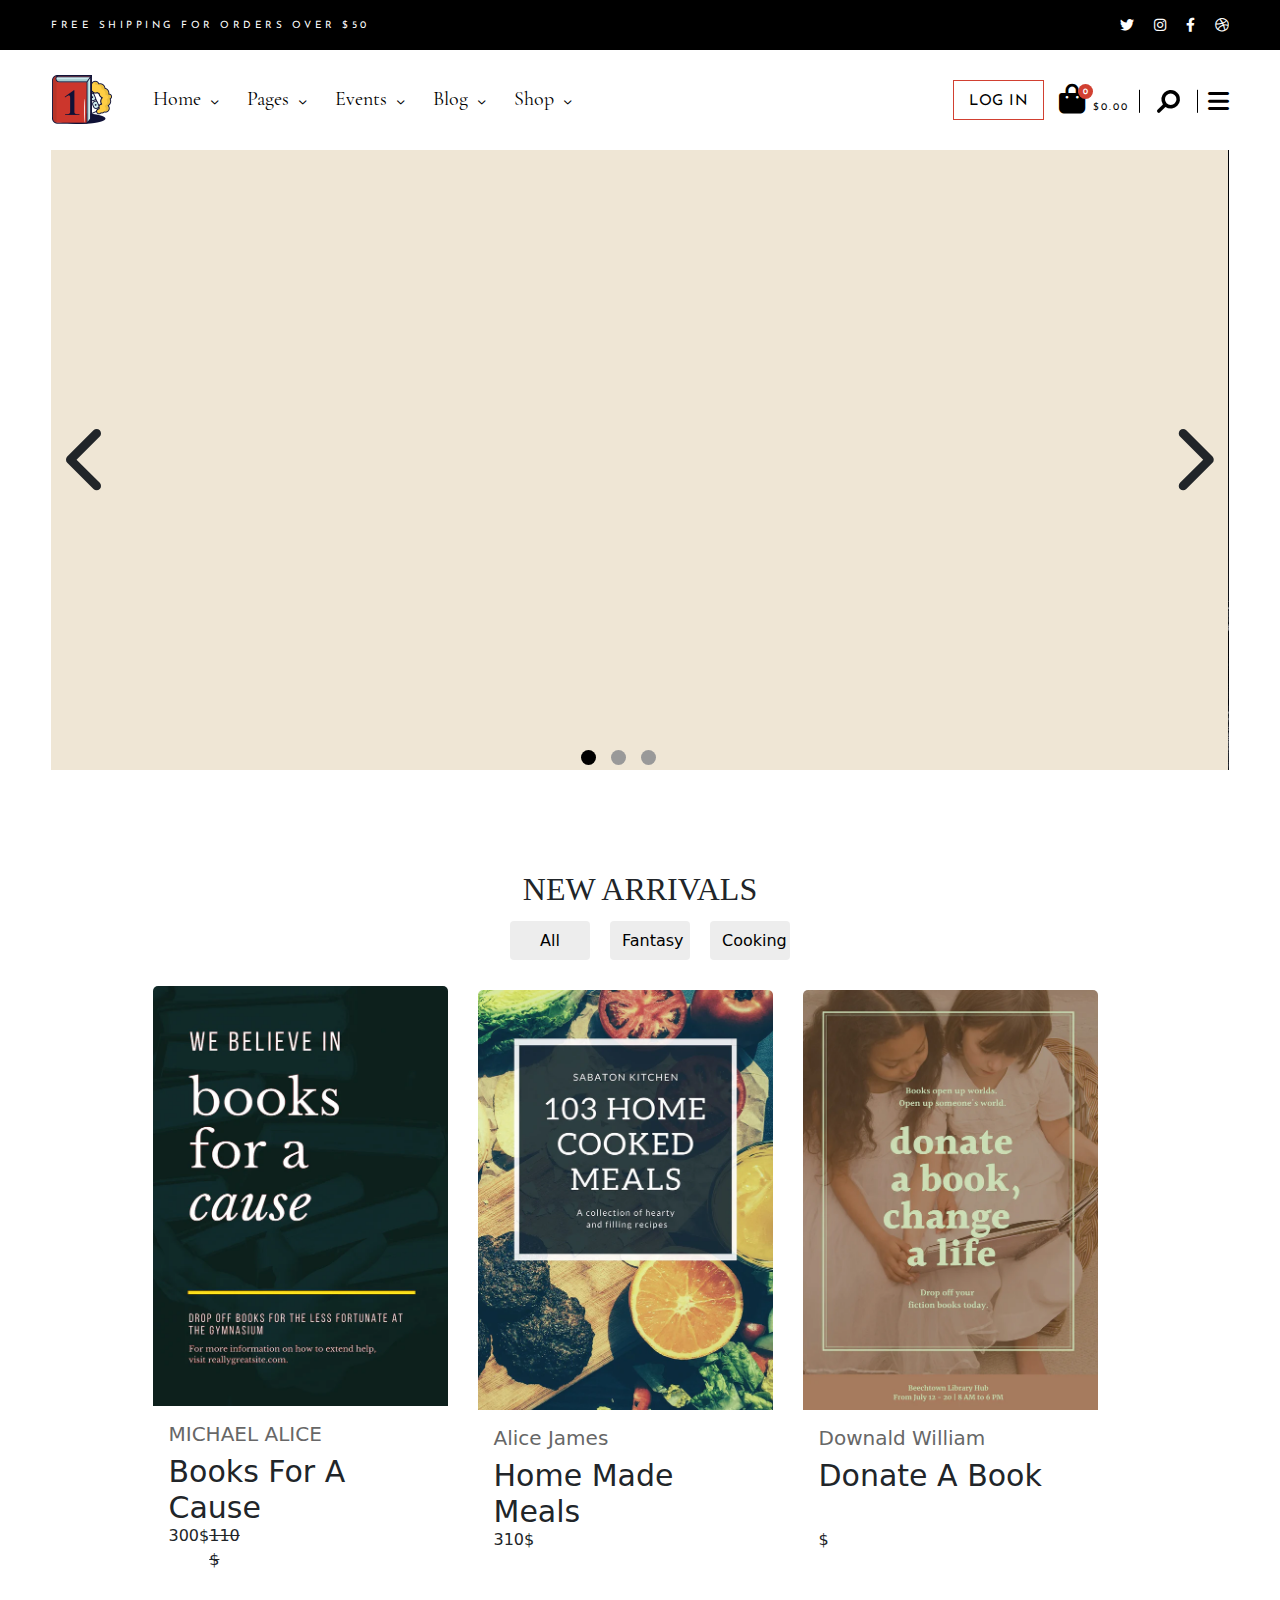
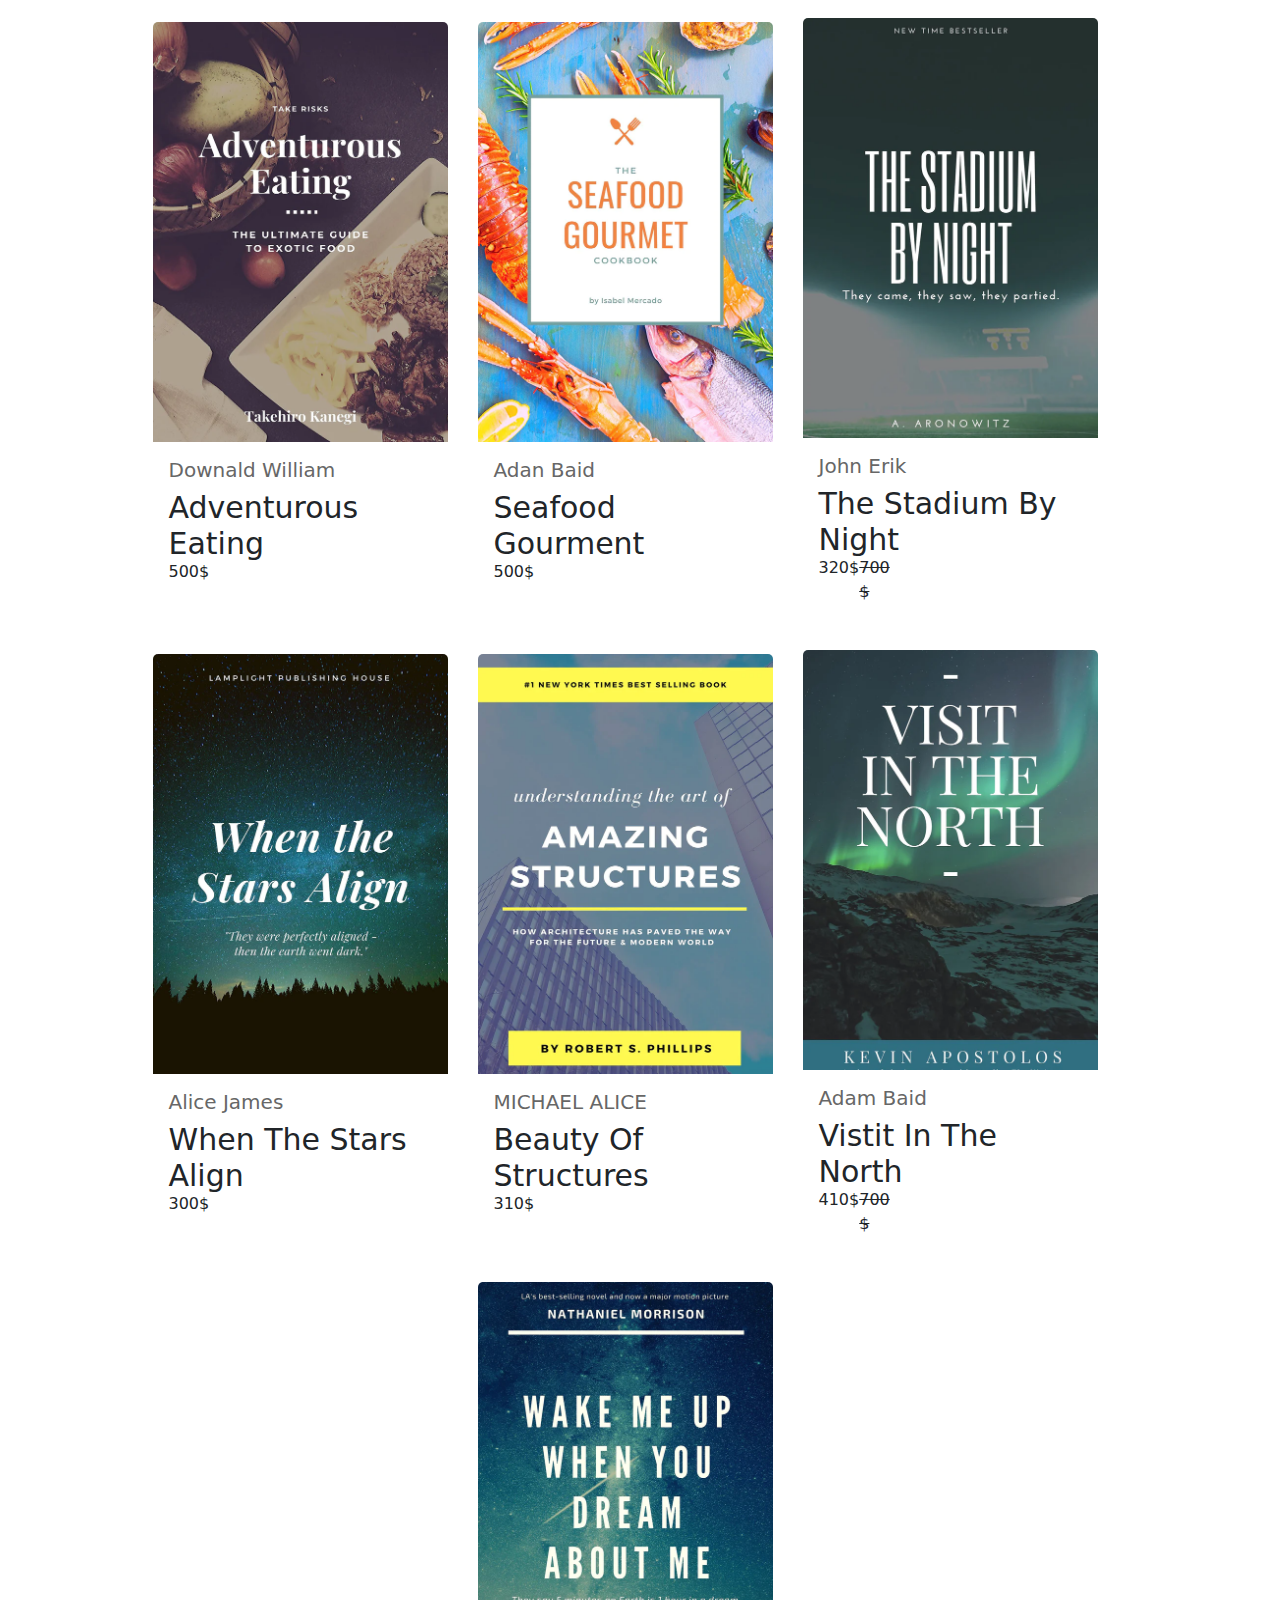
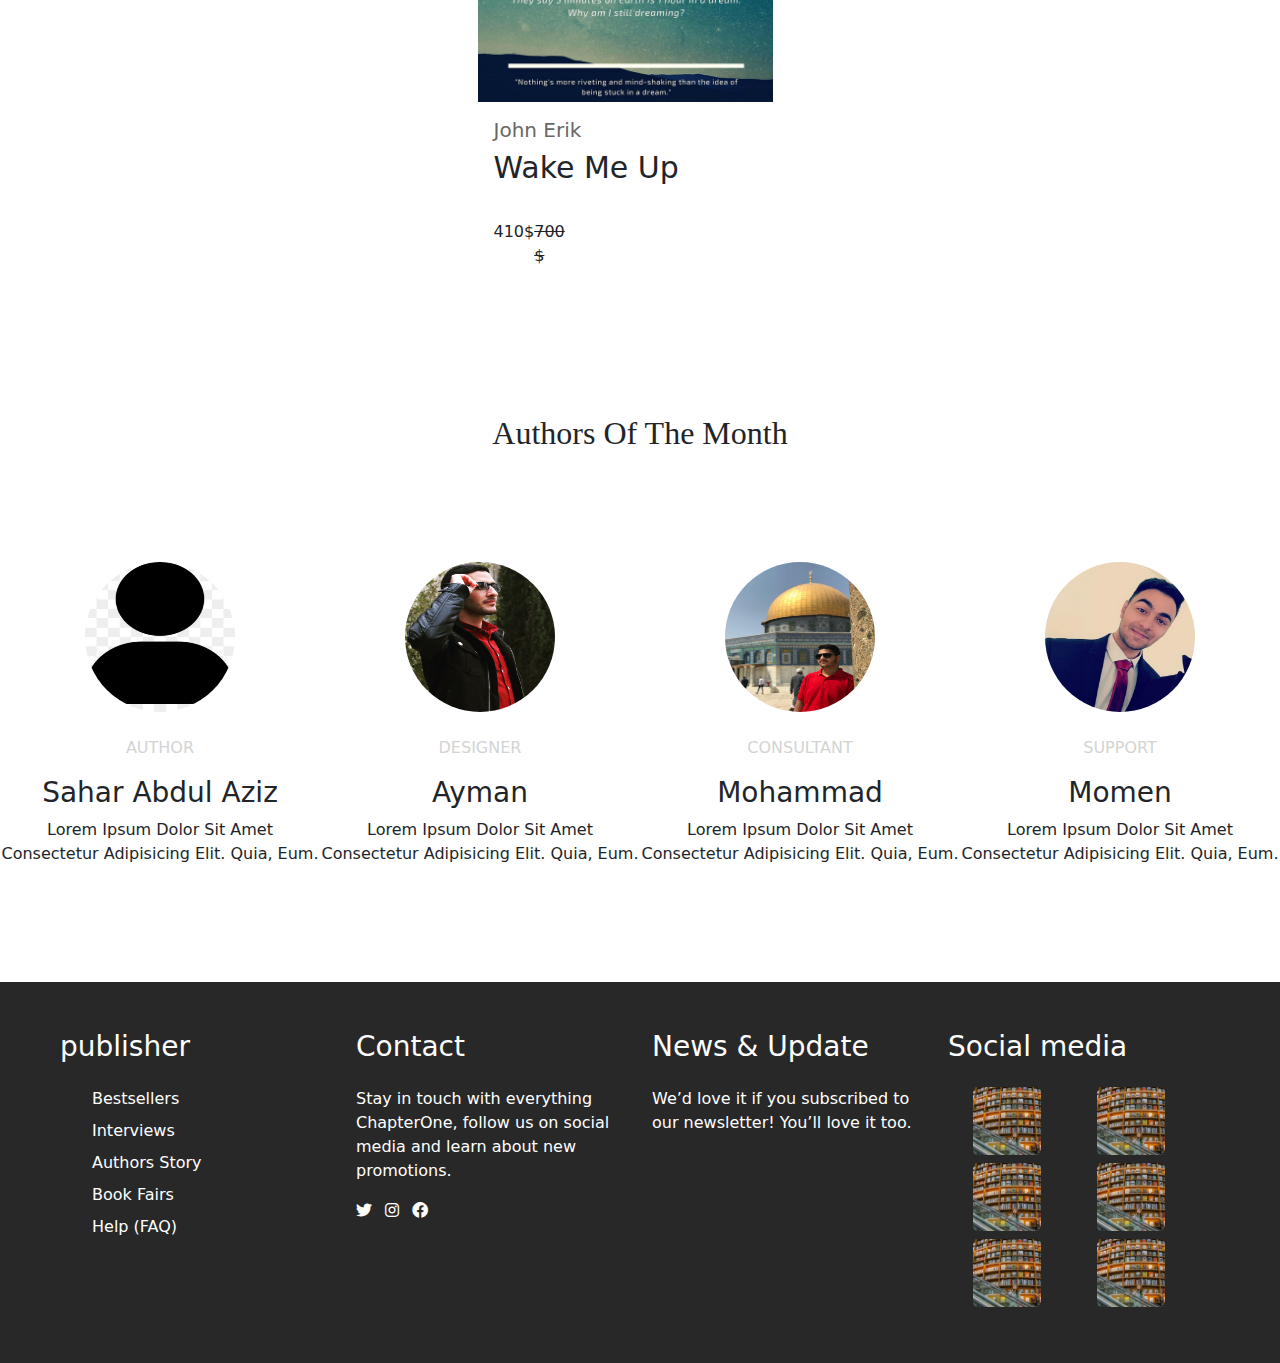
==== commit 9106e89d: "erorr crud author" ====
--- a/bookstore/index.htm
+++ b/bookstore/index.htm
@@ -736,9 +736,9 @@
 
 
     <!--Bootstrap js 5-->
-    <script src="assets/js/authors.js"></script>
     <script src="./assets/js/bootstrap.bundle.min.js"></script>
     <script src="./assets/js/bookstore-JavaScript.js"></script>
+    <script src="assets/js/authors.js"></script>
     <script src="./assets/js/book.js"></script>
 
 </body>
